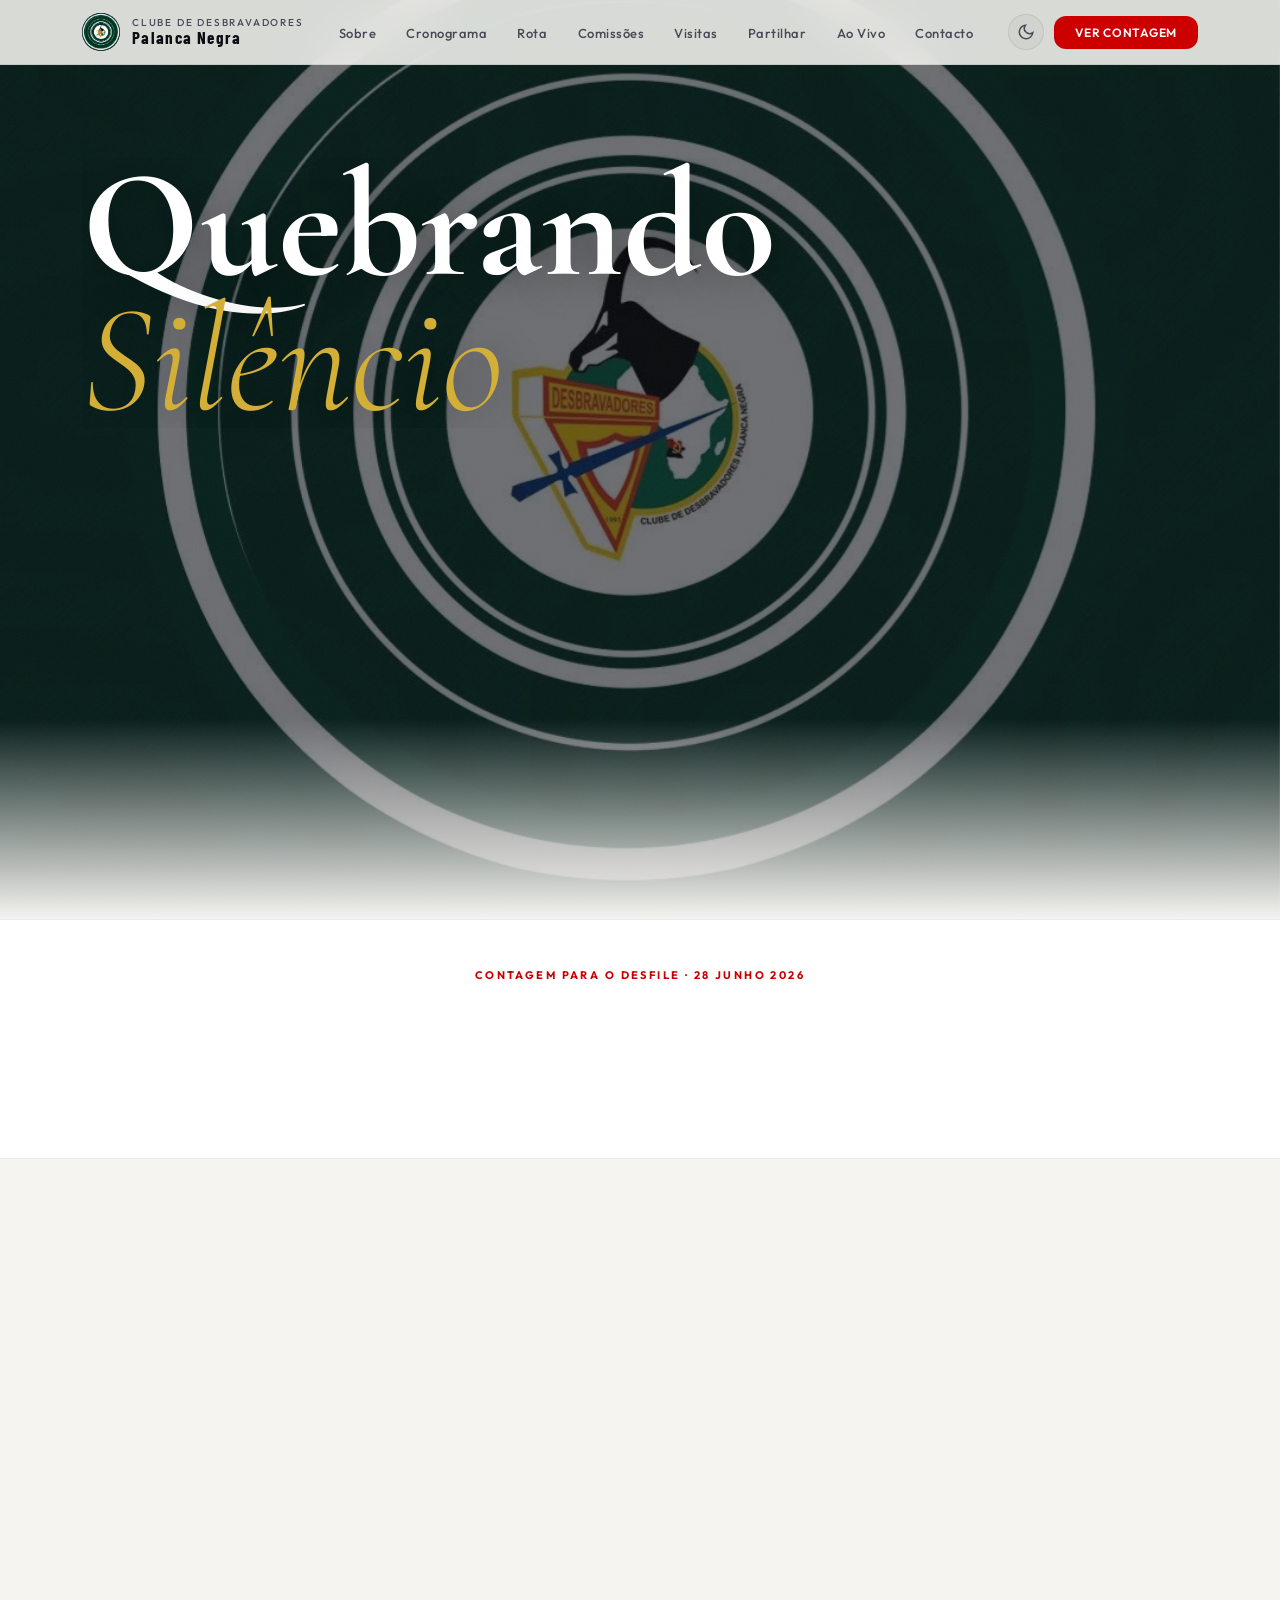
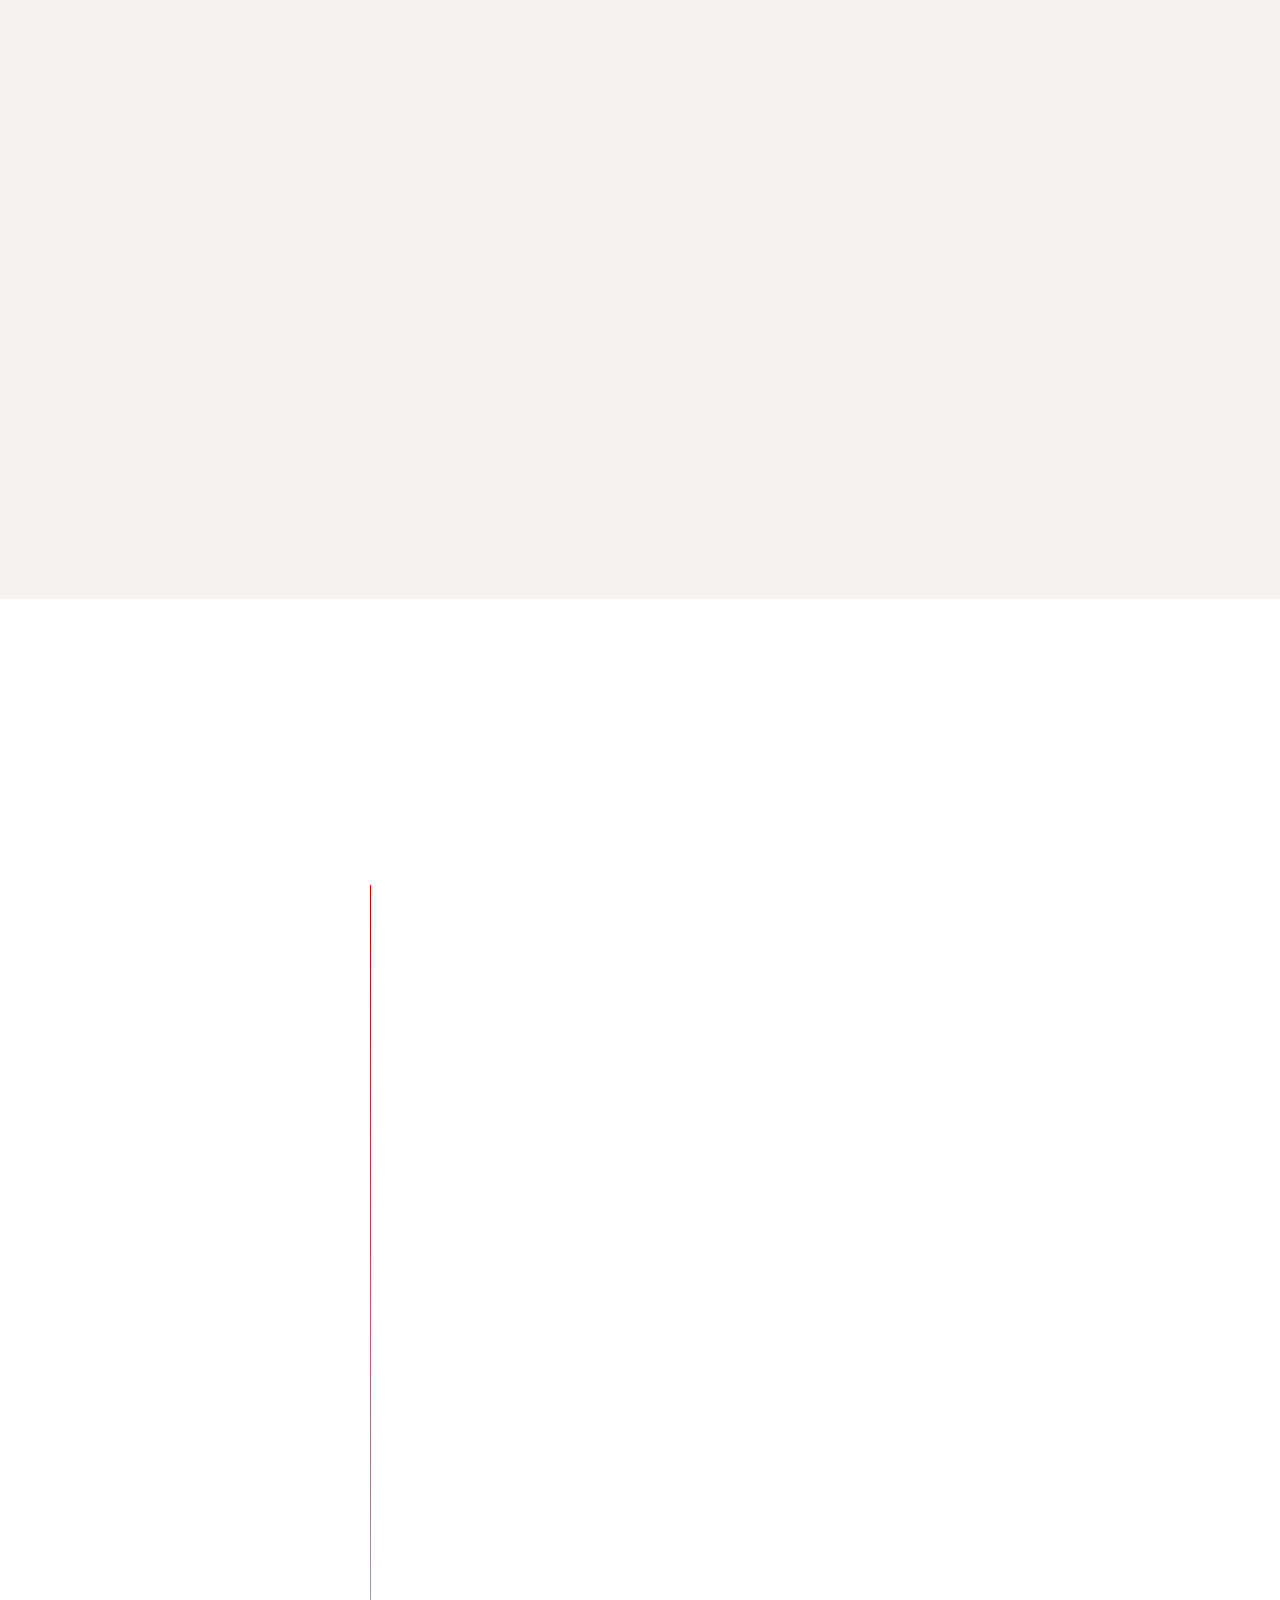
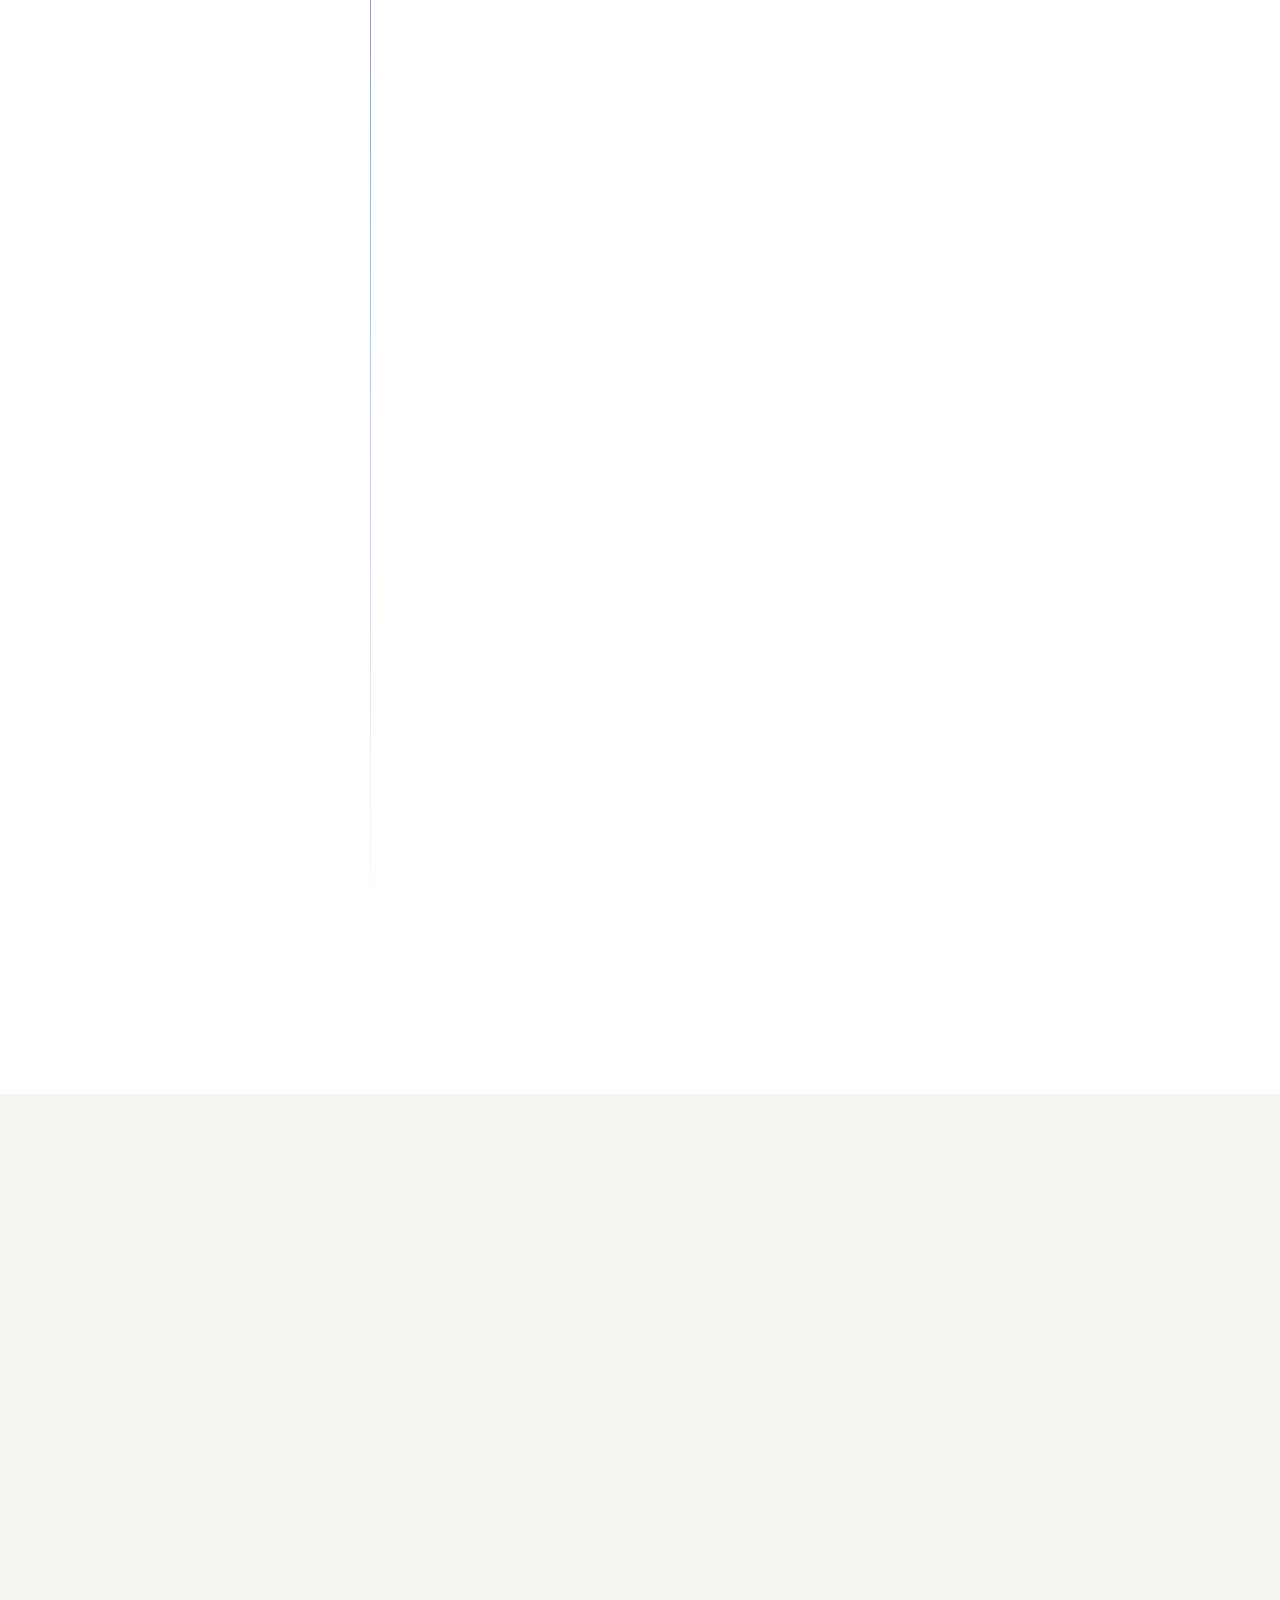
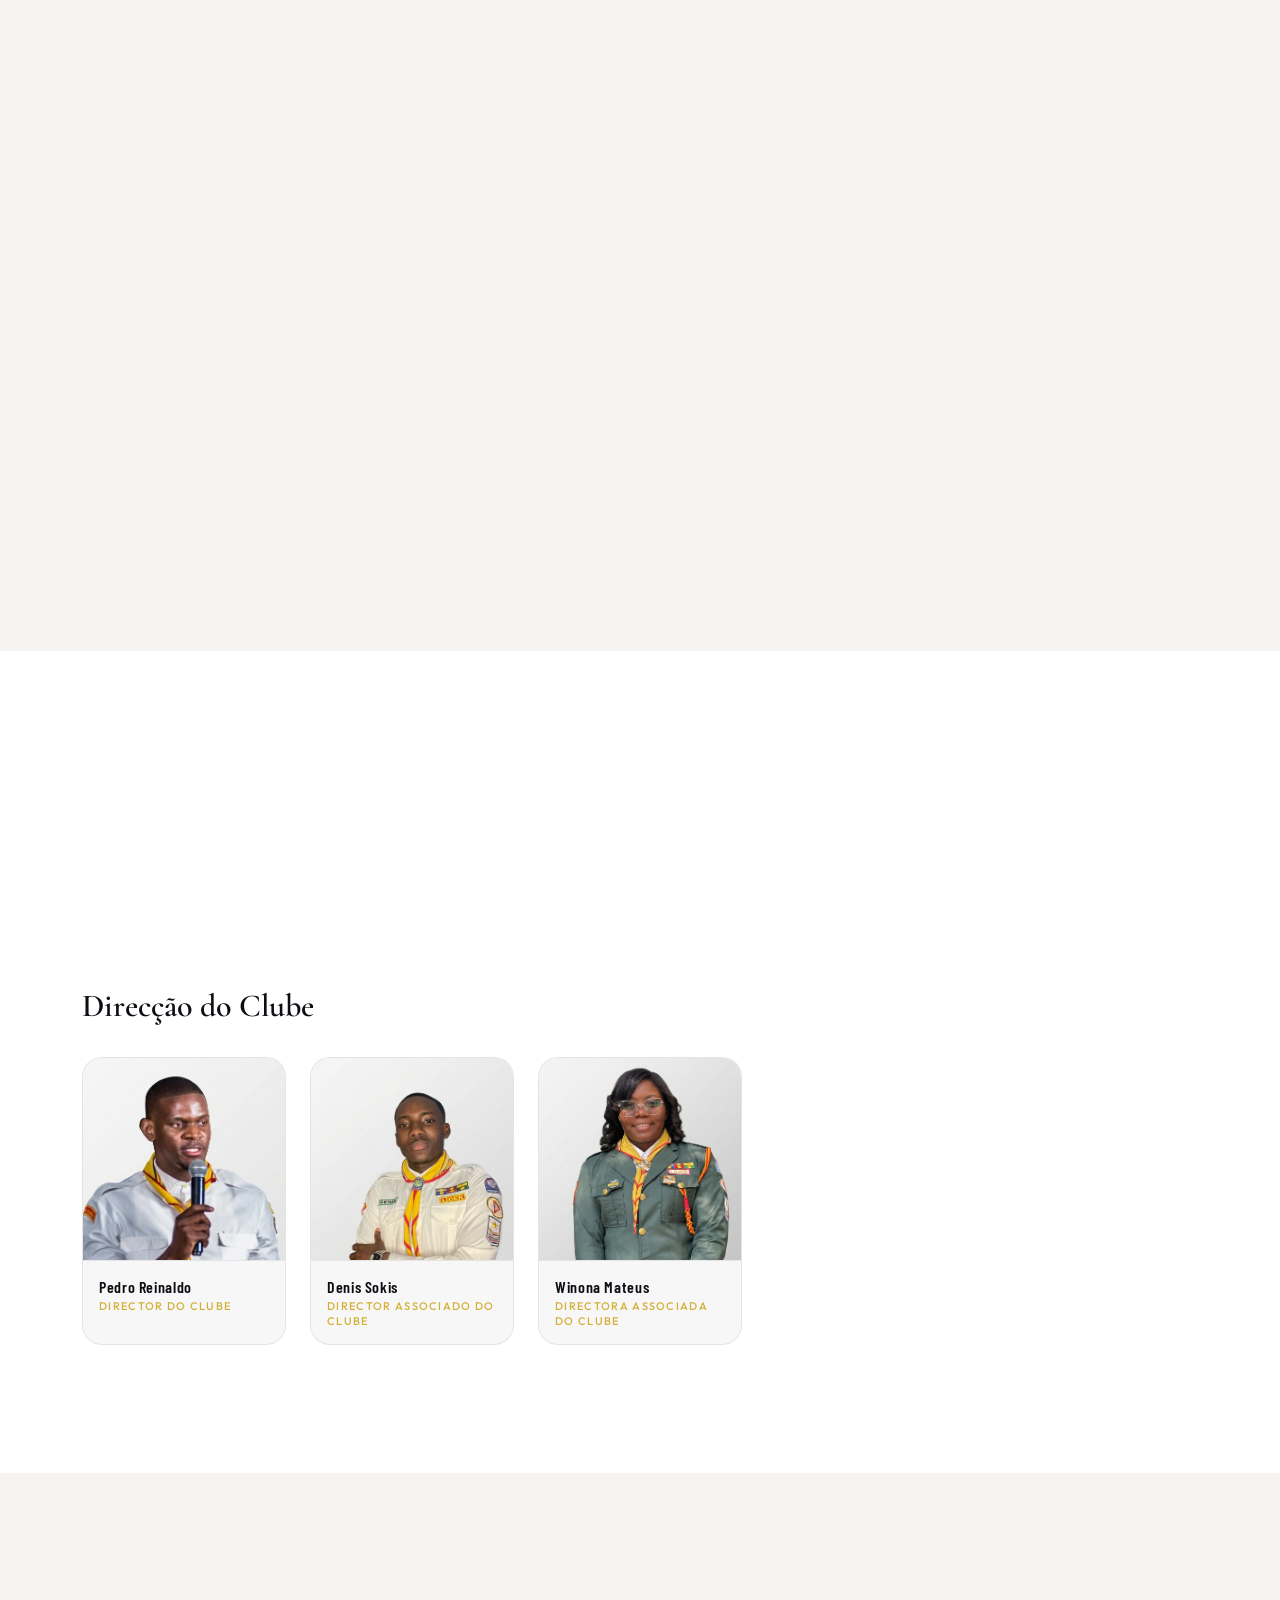
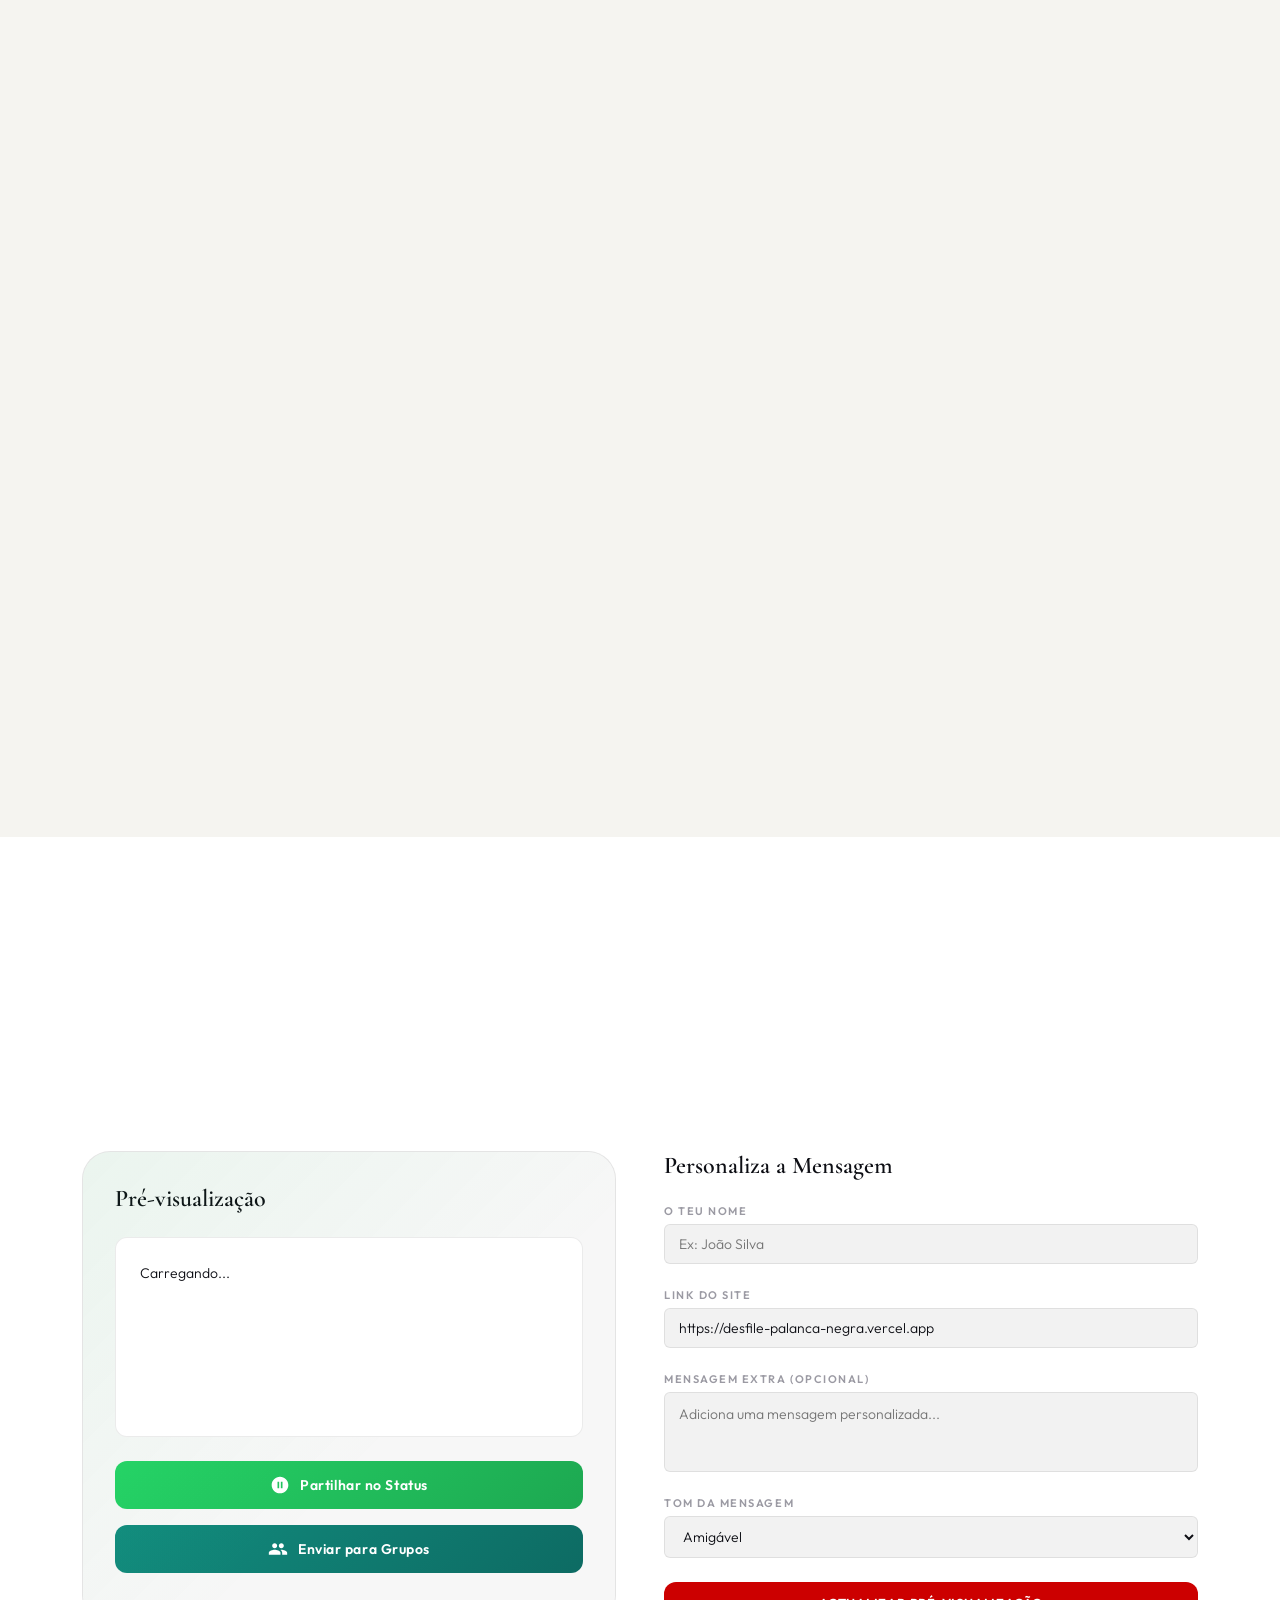
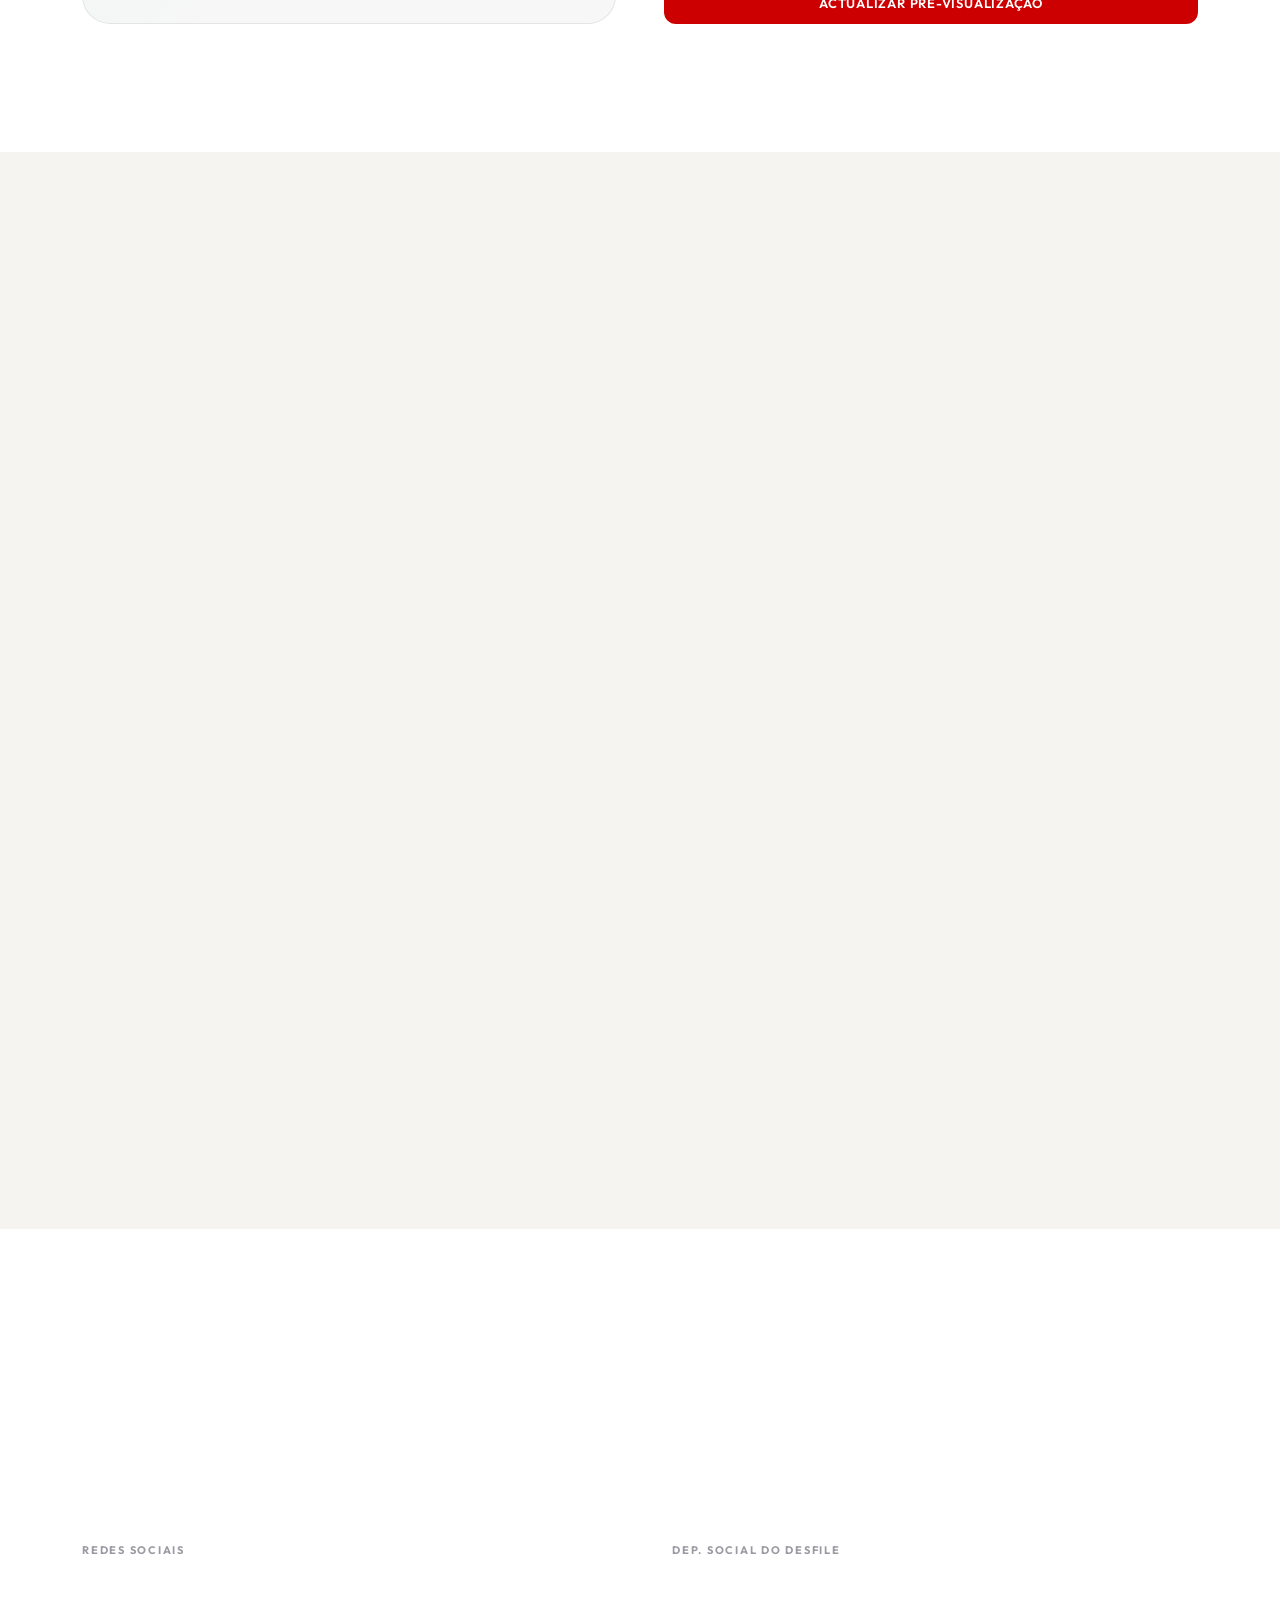
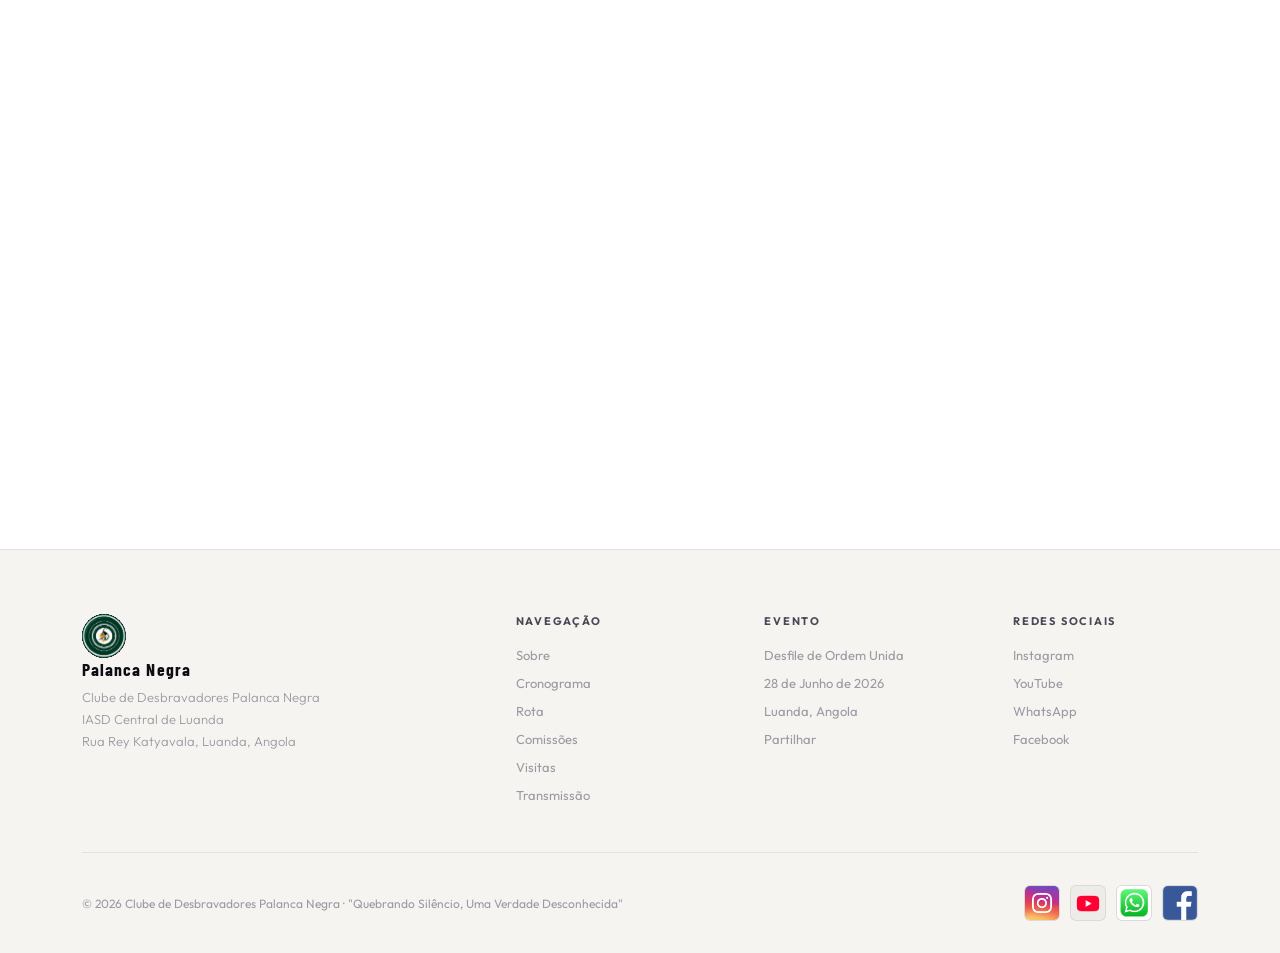
==== index.html @ 87dfb004 "feat: updated concentracao to 07:30 on cronograma" ====
<!doctype html>
<html lang="pt" data-theme="dark">
  <head>
	<meta charset="UTF-8" />
	<meta name="viewport" content="width=device-width,initial-scale=1.0" />
	<meta property="og:title" content="Desfile Palanca Negra 2026 – Quebrando Silêncio">
	<meta property="og:description" content="Participe do maior desfile de ordem unida do Clube de Desbravadores Palanca Negra. 28 de Junho em Luanda.">
	<meta property="og:image" content="https://desfile-palanca-negra.vercel.app/assets/logo_pn2.jpg">
	<meta property="og:image:width" content="1200">
	<meta property="og:image:height" content="630">
	<meta property="og:url" content="https://desfile-palanca-negra.vercel.app/">
	<meta property="og:type" content="website">
	<meta name="twitter:card" content="summary_large_image">
	<title>Desfile Palanca Negra 2026 · Quebrando Silêncio</title>

	<!-- Fonts -->
	<link rel="preconnect" href="https://fonts.googleapis.com" />
	<link rel="preconnect" href="https://fonts.gstatic.com" crossorigin />
	<link
	  href="https://fonts.googleapis.com/css2?family=Cormorant+Garamond:ital,wght@0,300;0,600;0,700;1,300;1,600&family=Outfit:wght@300;400;500;600;700&family=Barlow+Condensed:ital,wght@0,400;0,600;0,700;1,600&display=swap"
	  rel="stylesheet"
	/>
	<link rel="icon" type="image/png" sizes="32x32" href="assets/logo_pn2.jpg">
	<link rel="icon" type="image/png" sizes="16x16" href="assets/logo_pn2.jpg">
	<link rel="apple-touch-icon" sizes="180x180" href="assets/logo_pn2.jpg">

	<!-- Leaflet -->
	<link
	  rel="stylesheet"
	  href="https://unpkg.com/leaflet@1.9.4/dist/leaflet.css"
	/>

	<!-- GSAP -->
	<script src="https://cdnjs.cloudflare.com/ajax/libs/gsap/3.12.5/gsap.min.js"></script>
	<script src="https://cdnjs.cloudflare.com/ajax/libs/gsap/3.12.5/ScrollTrigger.min.js"></script>
	<script src="https://cdnjs.cloudflare.com/ajax/libs/gsap/3.12.5/SplitText.min.js"></script>

	<link rel="stylesheet" href="style.css" />
  </head>
  <body>
	<!-- ════════════════════════════════ HEADER ════ -->
	<header id="header">
	  <div class="nav-inner">
		<a href="#hero" class="nav-brand">
		  <div class="nav-logo-img">
			<!-- LOGO: substitui pelo caminho real da imagem -->
			<img
			  src="assets/logo_pn2.jpg"
			  alt="Palanca Negra"
			  onerror="
				this.style.display = 'none';
				this.nextElementSibling.style.display = 'flex';
			  "
			/>
		  </div>
		  <div class="nav-brand-text">
			<span class="club">Clube de Desbravadores</span>
			<span class="name">Palanca Negra</span>
		  </div>
		</a>

		<ul class="nav-links">
		  <li><a href="#sobre">Sobre</a></li>
		  <li><a href="#cronograma">Cronograma</a></li>
		  <li><a href="#rota">Rota</a></li>
		  <li><a href="#comissoes">Comissões</a></li>
		  <li><a href="#visitas">Visitas</a></li>
		  <li><a href="#partilha">Partilhar</a></li>
		  <li><a href="#transmissao">Ao Vivo</a></li>
		  <li><a href="#contacto">Contacto</a></li>
		</ul>

		<div class="nav-actions">
		  <button
			class="theme-toggle"
			id="themeToggle"
			title="Mudar tema"
			aria-label="Mudar tema"
		  >
			<svg
			  id="icon-sun"
			  width="18"
			  height="18"
			  viewBox="0 0 24 24"
			  fill="none"
			  stroke="currentColor"
			  stroke-width="2"
			  style="display: none"
			>
			  <circle cx="12" cy="12" r="5" />
			  <line x1="12" y1="1" x2="12" y2="3" />
			  <line x1="12" y1="21" x2="12" y2="23" />
			  <line x1="4.22" y1="4.22" x2="5.64" y2="5.64" />
			  <line x1="18.36" y1="18.36" x2="19.78" y2="19.78" />
			  <line x1="1" y1="12" x2="3" y2="12" />
			  <line x1="21" y1="12" x2="23" y2="12" />
			  <line x1="4.22" y1="19.78" x2="5.64" y2="18.36" />
			  <line x1="18.36" y1="5.64" x2="19.78" y2="4.22" />
			</svg>
			<svg
			  id="icon-moon"
			  width="18"
			  height="18"
			  viewBox="0 0 24 24"
			  fill="none"
			  stroke="currentColor"
			  stroke-width="2"
			>
			  <path d="M21 12.79A9 9 0 1 1 11.21 3 7 7 0 0 0 21 12.79z" />
			</svg>
		  </button>
		  <a
			href="#contagem"
			class="btn btn-primary"
			style="padding: 8px 20px; font-size: 12px"
			>Ver Contagem</a
		  >
		  <button class="hamburger" id="hamburger" aria-label="Menu">
			<span></span><span></span><span></span>
		  </button>
		</div>
	  </div>
	</header>

	<!-- Mobile nav -->
	<nav class="mobile-nav" id="mobileNav">
	  <a href="#sobre" onclick="closeMobileNav()">Sobre</a>
	  <a href="#cronograma" onclick="closeMobileNav()">Cronograma</a>
	  <a href="#rota" onclick="closeMobileNav()">Rota</a>
	  <a href="#comissoes" onclick="closeMobileNav()">Comissões</a>
	  <a href="#visitas" onclick="closeMobileNav()">Visitas</a>
	  <a href="#partilha" onclick="closeMobileNav()">Partilhar</a>
	  <a href="#transmissao" onclick="closeMobileNav()">Ao Vivo</a>
	  <a href="#contacto" onclick="closeMobileNav()">Contacto</a>
	</nav>

	<!-- ════════════════════════════════ HERO ════ -->
	<section id="hero">
	  <!-- Background image com parallax (GSAP) -->
	  <div class="hero-bg-img" id="heroBgImg">
		<!-- LOGO/BG: usa assets/logo_pn.jpg como fundo do hero -->
	  </div>
	  <div class="hero-overlay"></div>
	  <div class="hero-grain"></div>
	  <div class="hero-fade"></div>

	  <div class="hero-content">
		<div class="container">
		  <div class="hero-eyebrow" id="heroEyebrow">
			Clube de Desbravadores Palanca Negra · Desfile de Ordem Unida 2026
		  </div>

		  <h1 class="hero-h1" id="heroH1">
			Quebrando<br />
			<em>Silêncio</em>
		  </h1>

		  <p class="hero-subtitle" id="heroSubtitle">
			Uma Verdade Desconhecida
			<!-- SUBTEMA: adiciona em baixo quando for definido
		<span style="display:block;font-size:0.75em;opacity:0.6;margin-top:4px">[Subtema aqui]</span>
		-->
		  </p>

		  <div class="hero-meta" id="heroMeta">
			<div class="hero-meta-pill">
			  <span class="dot"></span>28 de Junho de 2026
			</div>
			<div class="hero-meta-pill">
			  <span class="dot"></span>Luanda, Angola
			</div>
			<div class="hero-meta-pill">
			  <span class="dot"></span>IASD Central de Luanda
			</div>
		  </div>

		  <div class="hero-actions" id="heroActions">
			<a href="#cronograma" class="btn btn-primary">Ver Cronograma</a>
			<a href="#rota" class="btn btn-ghost">Ver Rota</a>
			<a href="#transmissao" class="btn btn-gold">📺 Transmissão</a>
		  </div>

		  <div class="hero-countdown" id="heroCountdown">
			<div class="hcd-item">
			  <span class="hcd-num" id="hcd-d">--</span
			  ><span class="hcd-lbl">Dias</span>
			</div>
			<div class="hcd-sep">:</div>
			<div class="hcd-item">
			  <span class="hcd-num" id="hcd-h">--</span
			  ><span class="hcd-lbl">Horas</span>
			</div>
			<div class="hcd-sep">:</div>
			<div class="hcd-item">
			  <span class="hcd-num" id="hcd-m">--</span
			  ><span class="hcd-lbl">Min</span>
			</div>
			<div class="hcd-sep">:</div>
			<div class="hcd-item">
			  <span class="hcd-num" id="hcd-s">--</span
			  ><span class="hcd-lbl">Seg</span>
			</div>
		  </div>
		</div>
	  </div>

	  <div class="scroll-hint" id="scrollHint">
		<svg
		  width="18"
		  height="18"
		  viewBox="0 0 24 24"
		  fill="none"
		  stroke="currentColor"
		  stroke-width="1.5"
		>
		  <path d="M12 5v14M5 12l7 7 7-7" />
		</svg>
		Scroll
	  </div>
	</section>

	<!-- ════════════════════════════════ COUNTDOWN ════ -->
	<div id="contagem" class="section-sm">
	  <div class="container">
		<p
		  style="
			text-align: center;
			font-size: 11px;
			font-weight: 700;
			letter-spacing: 0.22em;
			text-transform: uppercase;
			color: var(--red);
			margin-bottom: var(--s4);
		  "
		>
		  Contagem para o Desfile · 28 Junho 2026
		</p>
		<div class="cd-strip">
		  <!-- Dias -->
		  <div class="cd-block gs-fade">
			<div class="cd-ring">
			  <svg width="96" height="96">
				<circle
				  class="track"
				  cx="48"
				  cy="48"
				  r="42"
				  stroke-dasharray="264"
				/>
				<circle
				  class="progress"
				  id="prog-d"
				  cx="48"
				  cy="48"
				  r="42"
				  stroke-dasharray="264"
				  stroke-dashoffset="264"
				/>
			  </svg>
			  <div class="cd-inner">
				<span class="cd-num" id="cd-d">--</span
				><span class="cd-unit">dias</span>
			  </div>
			</div>
		  </div>
		  <div class="cd-sep-v gs-fade"></div>

		  <!-- Horas -->
		  <div class="cd-block gs-fade">
			<div class="cd-ring">
			  <svg width="96" height="96">
				<circle
				  class="track"
				  cx="48"
				  cy="48"
				  r="42"
				  stroke-dasharray="264"
				/>
				<circle
				  class="progress"
				  id="prog-h"
				  cx="48"
				  cy="48"
				  r="42"
				  stroke-dasharray="264"
				  stroke-dashoffset="264"
				/>
			  </svg>
			  <div class="cd-inner">
				<span class="cd-num" id="cd-h">--</span
				><span class="cd-unit">horas</span>
			  </div>
			</div>
		  </div>
		  <div class="cd-sep-v gs-fade"></div>

		  <!-- Minutos -->
		  <div class="cd-block gs-fade">
			<div class="cd-ring">
			  <svg width="96" height="96">
				<circle
				  class="track"
				  cx="48"
				  cy="48"
				  r="42"
				  stroke-dasharray="264"
				/>
				<circle
				  class="progress"
				  id="prog-m"
				  cx="48"
				  cy="48"
				  r="42"
				  stroke-dasharray="264"
				  stroke-dashoffset="264"
				/>
			  </svg>
			  <div class="cd-inner">
				<span class="cd-num" id="cd-m">--</span
				><span class="cd-unit">min</span>
			  </div>
			</div>
		  </div>
		  <div class="cd-sep-v gs-fade"></div>

		  <!-- Segundos -->
		  <div class="cd-block gs-fade">
			<div class="cd-ring">
			  <svg width="96" height="96">
				<circle
				  class="track"
				  cx="48"
				  cy="48"
				  r="42"
				  stroke-dasharray="264"
				/>
				<circle
				  class="progress"
				  id="prog-s"
				  cx="48"
				  cy="48"
				  r="42"
				  stroke-dasharray="264"
				  stroke-dashoffset="264"
				/>
			  </svg>
			  <div class="cd-inner">
				<span class="cd-num" id="cd-s">--</span
				><span class="cd-unit">seg</span>
			  </div>
			</div>
		  </div>
		</div>
	  </div>
	</div>

	<!-- ════════════════════════════════ SOBRE ════ -->
	<section id="sobre" class="section">
	  <div class="container">
		<div class="sobre-layout">
		  <div>
			<p class="section-label gs-fade">Quem Somos</p>
			<h2 class="section-title gs-fade" style="margin-bottom: var(--s3)">
			  Palanca Negra
			</h2>
			<div class="section-desc gs-fade">
			  <!-- EDITAR: texto sobre o clube -->
			  <p>
				O Clube de Desbravadores Palanca Negra é uma organização juvenil
				vinculada à Igreja Adventista do Sétimo Dia, dedicada ao
				desenvolvimento integral dos jovens nos pilares físico, mental,
				social e espiritual.
			  </p>
			  <p style="margin-top: var(--s2)">
				Fundado em
				<strong style="color: var(--text-primary)">1993</strong>, o
				clube é reconhecido pelo seu espírito de disciplina, serviço e
				fé.
			  </p>
			  <!-- FIM EDITAR -->
			</div>
			<div class="info-grid gs-fade" style="margin-top: var(--s4)">
			  <div class="info-tile">
				<div class="i-label">Igreja base</div>
				<div class="i-value">
				  Igreja Adventista do Sétimo Dia - Central de Luanda
				</div>
			  </div>
			  <div class="info-tile">
				<div class="i-label">Membros activos</div>
				<div class="i-value">388</div>
			  </div>
			  <div class="info-tile">
				<div class="i-label">Classe</div>
				<div class="i-value">
				  Classes Regulares (Amigo a Guia) e Avançadas
				</div>
			  </div>
			  <div class="info-tile">
				<div class="i-label">Fundação</div>
				<div class="i-value">8 de Setembro de 1993</div>
			  </div>
			</div>
		  </div>

		  <div class="sobre-card gs-fade">
			<h3>Sobre o Desfile</h3>
			<!-- EDITAR -->
			<p>
			  O Desfile de Ordem Unida é uma das expressões mais emblemáticas do
			  movimento Desbravador — disciplina colectiva, unidade e testemunho
			  público da fé.
			</p>
			<p>
			  Marcha coordenada, uniformes impecáveis e comportamento exemplar
			  pelas ruas de Luanda, proclamando a mensagem do tema anual.
			</p>
			<!-- FIM EDITAR -->
			<div class="highlight-box">
			  "Quebrando Silêncio, Uma Verdade Desconhecida" — o clube marcha
			  para proclamar uma mensagem de coragem e revelação.
			</div>
			<div
			  style="
				margin-top: var(--s3);
				display: flex;
				flex-direction: column;
				gap: 10px;
			  "
			>
			  <div class="info-tile">
				<div class="i-label">Data</div>
				<div class="i-value">28 de Junho de 2026</div>
			  </div>
			  <div class="info-tile">
				<div class="i-label">Hora de partida</div>
				<div class="i-value">09:00</div>
			  </div>
			  <div class="info-tile">
				<div class="i-label">Distância estimada</div>
				<div class="i-value">≈ 3.6 km</div>
			  </div>
			</div>
		  </div>
		</div>
	  </div>
	</section>

	<!-- ════════════════════════════════ CRONOGRAMA ════ -->
	<section id="cronograma" class="section">
	  <div class="container">
		<div style="text-align: center; margin-bottom: var(--s6)">
		  <p class="section-label gs-fade" style="justify-content: center">
			Programação
		  </p>
		  <h2 class="section-title gs-fade">Cronograma · 28 Jun 2026</h2>
		</div>

		<div class="timeline-wrap">
		  <div class="timeline-rail"></div>

		  <!--
		═══════════════════════════════════════════
		COMO ADICIONAR EVENTOS AO CRONOGRAMA:
		Copia o bloco .tl-item abaixo e preenche:
		- .tl-time: hora e AM/PM
		- .tl-tag: categoria (Concentração / Desfile / Encerramento...)
		  Para evento principal, adiciona class="tag-gold"
		- h4: título do evento
		- p: descrição
		Para ponto de destaque (dot dourado), usa class="tl-dot gold-dot"
		═══════════════════════════════════════════
	  -->

		  <div class="tl-item gs-fade">
			<div class="tl-time">07:30<small>AM</small></div>
			<div class="tl-dot"></div>
			<div class="tl-body">
			  <span class="tl-tag">Concentração</span>
			  <h4>Concentração Geral</h4>
			  <p>
				Concentração de todos os membros na IASD Central de Luanda.
				Verificação de uniformes e equipamentos.
			  </p>
			</div>
		  </div>

		  <div class="tl-item gs-fade">
			<div class="tl-time">08:30<small>AM</small></div>
			<div class="tl-dot"></div>
			<div class="tl-body">
			  <span class="tl-tag">Formação</span>
			  <h4>Instrução de Formação</h4>
			  <p>
				Últimas instruções, formação dos pelotões e ensaio das marchas.
			  </p>
			</div>
		  </div>

		  <div class="tl-item gs-fade">
			<div class="tl-time">09:00<small>AM</small></div>
			<div class="tl-dot gold-dot"></div>
			<div class="tl-body">
			  <span class="tl-tag tag-gold">Início do Desfile</span>
			  <h4>Partida Oficial</h4>
			  <p>
				Início do Desfile de Ordem Unida — saída da IASD Central de
				Luanda pela Rua Rey Katyavala.
			  </p>
			</div>
		  </div>

		  <div class="tl-item gs-fade">
			<div class="tl-time">TBC<small></small></div>
			<div class="tl-dot"></div>
			<div class="tl-body">
			  <span class="tl-tag">Rota</span>
			  <h4>Passagem pela Avenida de Portugal</h4>
			  <p>Horário a confirmar. Acompanha as actualizações nas redes sociais.</p>
			</div>
		  </div>
		  
		  <div class="tl-item gs-fade">
			<div class="tl-time">TBC<small></small></div>
			<div class="tl-dot"></div>
			<div class="tl-body">
			  <span class="tl-tag">Rota</span>
			  <h4>Passagem pela Rua Amílcar Cabral</h4>
			  <p>Horário a confirmar.</p>
			</div>
		  </div>

		  <div class="tl-item gs-fade">
			<div class="tl-time">TBC<small></small></div>
			<div class="tl-dot"></div>
			<div class="tl-body">
			  <span class="tl-tag">Rota</span>
			  <h4>Passagem pela Rua da Missão</h4>
			  <p>Horário a confirmar.</p>
			</div>
		  </div>

		  <div class="tl-item gs-fade">
			<div class="tl-time">TBC<small></small></div>
			<div class="tl-dot"></div>
			<div class="tl-body">
			  <span class="tl-tag">Rota</span>
			  <h4>Passagem pela Avenida Comandante Valódia</h4>
			  <p>Horário a confirmar.</p>
			</div>
		  </div>

		  <div class="tl-item gs-fade">
			<div class="tl-time">TBC<small></small></div>
			<div class="tl-dot"></div>
			<div class="tl-body">
			  <span class="tl-tag">Rota</span>
			  <h4>Passagem pela Alameda Ho Chi Minh</h4>
			  <p>Horário a confirmar.</p>
			</div>
		  </div>
		  
		  <div class="tl-item gs-fade">
			<div class="tl-time">TBC<small></small></div>
			<div class="tl-dot gold-dot"></div>
			<div class="tl-body">
			  <span class="tl-tag tag-gold">Chegada</span>
			  <h4>Chegada à IASD Central de Luanda</h4>
			  <p>Regresso à Rua Rey Katyavala — conclusão do percurso.</p>
			</div>
		  </div>
		  
		  <div class="tl-item gs-fade">
			<div class="tl-time">TBC<small></small></div>
			<div class="tl-dot"></div>
			<div class="tl-body">
			  <span class="tl-tag">Encerramento</span>
			  <h4>Cerimónia de Encerramento</h4>
			  <p>Horário e detalhes a confirmar em breve.</p>
			</div>
		  </div>

		  <!-- ADICIONA MAIS EVENTOS AQUI -->
		</div>
	  </div>
	</section>

	<!-- ════════════════════════════════ ROTA ════ -->
	<section id="rota" class="section">
	  <div class="container">
		<div style="margin-bottom: var(--s4)">
		  <p class="section-label gs-fade">Percurso</p>
		  <h2 class="section-title gs-fade" style="margin-bottom: var(--s2)">
			Rota do Desfile
		  </h2>
		  <p class="section-desc gs-fade">
			Percurso pelas ruas de Luanda · 28 de Junho de 2026
		  </p>
		</div>

		<div class="rota-layout">
		  <div id="map" class="gs-fade"></div>

		  <div class="rota-sidebar gs-fade">
			<div class="route-step">
			  <div class="step-num">1</div>
			  <div>
				<div class="step-name">IASD Central de Luanda</div>
				<div class="step-note">
				  Rua Rey Katyavala · Partida / Chegada
				</div>
			  </div>
			</div>
			<div class="route-step">
			  <div class="step-num">2</div>
			  <div>
				<div class="step-name">
				  Rua Rey Katyavala → Avenida de Portugal
				</div>
			  </div>
			</div>
			<div class="route-step">
			  <div class="step-num">3</div>
			  <div>
				<div class="step-name">
				  Avenida de Portugal → Rua Amílcar Cabral
				</div>
			  </div>
			</div>
			<div class="route-step">
			  <div class="step-num">4</div>
			  <div>
				<div class="step-name">Rua Amílcar Cabral → Rua da Missão</div>
			  </div>
			</div>
			<div class="route-step">
			  <div class="step-num">5</div>
			  <div>
				<div class="step-name">
				  Rua da Missão → Avenida Comandante Valódia
				</div>
			  </div>
			</div>
			<div class="route-step">
			  <div class="step-num">6</div>
			  <div>
				<div class="step-name">
				  Avenida Comandante Valódia → Alameda Ho Chi Minh
				</div>
			  </div>
			</div>
			<div class="route-step">
			  <div class="step-num">7</div>
			  <div>
				<div class="step-name">
				  Alameda Ho Chi Minh → Rua Rey Katyavala
				</div>
			  </div>
			</div>
			<div class="route-step">
			  <div class="step-num">8</div>
			  <div>
				<div class="step-name">Chegada à IASD Central de Luanda</div>
				<div class="step-note">Fim do percurso</div>
			  </div>
			</div>
		  </div>
		</div>

		<div class="rota-stats gs-fade">
		  <div class="rota-stat">
			<span class="rs-val">≈3.6</span>
			<div class="rs-lbl">Km totais</div>
		  </div>
		  <div class="rota-stat">
			<span class="rs-val">7</span>
			<div class="rs-lbl">Pontos de rota</div>
		  </div>
		  <div class="rota-stat">
			<span class="rs-val">≈45</span>
			<div class="rs-lbl">Min estimados</div>
		  </div>
		</div>
	  </div>
	</section>

	<!-- ════════════════════════════════ COMISSÕES ════ -->
	<section id="comissoes" class="section">
	  <div class="container">
		<div style="margin-bottom: var(--s4)">
		  <p class="section-label gs-fade">Equipa</p>
		  <h2 class="section-title gs-fade" style="margin-bottom: var(--s2)">
			Comissões & Departamentos
		  </h2>
		</div>

		<!--
	  ═══════════════════════════════════════════
	  COMO ADICIONAR UM DEPARTAMENTO:
	  1. Adiciona um botão .dept-btn com onclick="switchDept(this,'ID')"
	  2. Adiciona um .dept-panel com o id="dept-ID"
	  ═══════════════════════════════════════════
	-->
		<div class="dept-nav gs-fade">
		  <button class="dept-btn active" onclick="switchDept(this, 'direcao')">
			Direcção
		  </button>
		  <button class="dept-btn" onclick="switchDept(this, 'ordem-unida')">
			Ordem Unida
		  </button>
		  <button class="dept-btn" onclick="switchDept(this, 'social')">
			Social
		  </button>
		  <button class="dept-btn" onclick="switchDept(this, 'musica')">
			Música
		  </button>
		  <button class="dept-btn" onclick="switchDept(this, 'instrutores')">
			Instrutores
		  </button>
		  <!-- ADICIONA MAIS DEPARTAMENTOS AQUI -->
		</div>

		<!-- ══ DIRECÇÃO ══ -->
		<div class="dept-panel active" id="dept-direcao">
		  <div class="dept-header">
			<h3>Direcção do Clube</h3>
		  </div>
		  <div class="members-grid">
			<!--
		  ═══════════════════════════════════════════
		  COMO ADICIONAR UM MEMBRO:
		  Copia este bloco .member-card e:
		  - Troca src="assets/img_temporary.jpg" pela foto real
		  - Preenche [Nome Completo] e [Cargo]
		  ═══════════════════════════════════════════
		-->
			<div class="member-card">
			  <div class="member-photo">
				<img
				  src="assets/pedro_reinaldo.png"
				  alt="Pedro Reinaldo"
				  onerror="
					this.parentElement.classList.add('member-photo-ph-mode')
				  "
				/>
			  </div>
			  <div class="member-info">
				<div class="m-name">Pedro Reinaldo</div>
				<div class="m-role">Director do Clube</div>
			  </div>
			</div>

			<div class="member-card">
			  <div class="member-photo">
				<img src="assets/denis_sokis.png" alt="Denis Sokis" />
			  </div>
			  <div class="member-info">
				<div class="m-name">Denis Sokis</div>
				<div class="m-role">Director Associado do Clube</div>
			  </div>
			</div>

			<div class="member-card">
			  <div class="member-photo">
				<img src="assets/winona_mateus.png" alt="Winona Mateus" />
			  </div>
			  <div class="member-info">
				<div class="m-name">Winona Mateus</div>
				<div class="m-role">Directora Associada do Clube</div>
			  </div>
			</div>

			<!--div class="member-card">
		  <div class="member-photo">
			<img src="assets/img_temporary.jpg" alt="Membro"/>
		  </div>
		  <div class="member-info">
			<div class="m-name">[Nome Completo]</div>
			<div class="m-role">Tesoureiro(a)</div>
		  </div>
		</div-->
			<!-- ADICIONA MAIS MEMBROS AQUI -->
		  </div>
		</div>

		<!-- ══ ORDEM UNIDA ══ -->
		<div class="dept-panel" id="dept-ordem-unida">
		  <div class="dept-header"><h3>Ordem Unida</h3></div>
		  <div class="members-grid">
			<div class="member-card">
			  <div class="member-photo">
				<img src="assets/pedro_fula.jpg" alt="Pedro Fula" />
			  </div>
			  <div class="member-info">
				<div class="m-name">Pedro Fula</div>
				<div class="m-role">Responsável pela Ordem Unida</div>
			  </div>
			</div>
			<div class="member-card">
			  <div class="member-photo">
				<img src="assets/maura_rodrigues.png" alt="Maura Rodrigues" />
			  </div>
			  <div class="member-info">
				<div class="m-name">Maura Rodrigues</div>
				<div class="m-role">Responsável pela Ordem Unida</div>
			  </div>
			</div>
			<div class="member-card">
			  <div class="member-photo">
				<img src="assets/ricardo_dos_santos.png" alt="Ricardo dos Santos" />
			  </div>
			  <div class="member-info">
				<div class="m-name">Ricardo dos Santos</div>
				<div class="m-role">Responsável pela Ordem Unida</div>
			  </div>
			</div>
			<div class="member-card">
			  <div class="member-photo">
				<img src="assets/aumercio_dos_santos.png" alt="Aumércio dos Santos" />
			  </div>
			  <div class="member-info">
				<div class="m-name">Aumércio dos Santos</div>
				<div class="m-role">Responsável pela Ordem Unida</div>
			  </div>
			</div>
			<div class="member-card">
			  <div class="member-photo">
				<img src="assets/merciano_coutinho.png" alt="Merciano Coutinho" />
			  </div>
			  <div class="member-info">
				<div class="m-name">Merciano Coutinho</div>
				<div class="m-role">Responsável pela Ordem Unida</div>
			  </div>
			</div>
			<!-- ADICIONA MAIS MEMBROS AQUI -->
		  </div>
		</div>

		<!-- ══ SOCIAL ══ -->
		<div class="dept-panel" id="dept-social">
		  <div class="dept-header"><h3>Departamento Social</h3></div>
		  <div class="members-grid">
			<div class="member-card">
			  <div class="member-photo">
				<img src="assets/diana_longuenda.png" alt="Diana Longuenda" />
			  </div>
			  <div class="member-info">
				<div class="m-name">Diana Longuenda</div>
				<div class="m-role">Responsável Social</div>
			  </div>
			</div>
			<div class="member-card">
			  <div class="member-photo">
				<img src="assets/josane_chicumba.png" alt="Josane Chicumba" />
			  </div>
			  <div class="member-info">
				<div class="m-name">Josane Chicumba</div>
				<div class="m-role">Comunicação Digital</div>
			  </div>
			</div>
			<!-- ADICIONA MAIS MEMBROS AQUI -->
		  </div>
		</div>

		<!-- ══ MÚSICA ══ -->
		<div class="dept-panel" id="dept-musica">
		  <div class="dept-header"><h3>Departamento de Música</h3></div>
		  <div class="members-grid">
			<div class="member-card">
			  <div class="member-photo">
				<img src="assets/lisandra_mazanga.png" alt="Lisandra Mazanga" />
			  </div>
			  <div class="member-info">
				<div class="m-name">Lisandra Mazanga</div>
				<div class="m-role">Maestro / Dir. Musical</div>
			  </div>
			</div>
			<div class="member-card">
			  <div class="member-photo">
				<img src="assets/delcio_samba.png" alt="Delcio Samba" />
			  </div>
			  <div class="member-info">
				<div class="m-name">Délcio Samba</div>
				<div class="m-role">Maestro / Dir. Musical</div>
			  </div>
			</div>
			<div class="member-card">
			  <div class="member-photo">
				<img src="assets/afonso_calado.png" alt="Afonso Calado" />
			  </div>
			  <div class="member-info">
				<div class="m-name">Afonso Calado</div>
				<div class="m-role">Maestro / Dir. Musical</div>
			  </div>
			</div>
			<div class="member-card">
			  <div class="member-photo">
				<img src="assets/bruno_mainsel.png" alt="Bruno Mainsel" />
			  </div>
			  <div class="member-info">
				<div class="m-name">Bruno Mainsel</div>
				<div class="m-role">Maestro / Dir. Musical</div>
			  </div>
			</div>
			<div class="member-card">
			  <div class="member-photo">
				<img src="assets/euclides_victor.png" alt="Euclides Victor" />
			  </div>
			  <div class="member-info">
				<div class="m-name">Euclides Victor</div>
				<div class="m-role">Maestro / Dir. Musical</div>
			  </div>
			</div>
			<div class="member-card">
			  <div class="member-photo">
				<img src="assets/regina_esgueira.png" alt="Regina Esgueira" />
			  </div>
			  <div class="member-info">
				<div class="m-name">Regina Esgueira</div>
				<div class="m-role">Maestro / Dir. Musical</div>
			  </div>
			</div>
			<!-- ADICIONA MAIS MEMBROS AQUI -->
		  </div>
		</div>

		<!-- ══ INSTRUTORES ══ -->
		<div class="dept-panel" id="dept-instrutores">
		  <div class="dept-header"><h3>Instrutores</h3></div>
		  <div class="members-grid">
			<div class="member-card">
			  <div class="member-photo">
				<img
				  src="assets/adriano_cussumala.png"
				  alt="Adriano Cussumala"
				/>
			  </div>
			  <div class="member-info">
				<div class="m-name">Adriano Cussumala</div>
				<div class="m-role">Responsável pelos Instrutores</div>
			  </div>
			</div>
			<div class="member-card">
				<div class="member-photo">
				  <img
					src="assets/julia_ana.png"
					alt="Júlia Ana"
				  />
				</div>
				<div class="member-info">
				  <div class="m-name">Júlia Ana</div>
				  <div class="m-role">Responsável pelos Instrutores</div>
				</div>
			  </div>
			  <div class="member-card">
				<div class="member-photo">
				  <img
					src="assets/lowel_faria.png"
					alt="Lowel Faria"
				  />
				</div>
				<div class="member-info">
				  <div class="m-name">Lowel Faria</div>
				  <div class="m-role">Responsável pelos Instrutores</div>
				</div>
			  </div>
			  <div class="member-card">
				<div class="member-photo">
				  <img
					src="assets/zenaida_manuel.png"
					alt="Zenaida Manuel"
				  />
				</div>
				<div class="member-info">
				  <div class="m-name">Zenaida Manuel</div>
				  <div class="m-role">Responsável pelos Instrutores</div>
				</div>
			  </div>
			  <div class="member-card">
				<div class="member-photo">
				  <img
					src="assets/generosa_miza.png"
					alt="Generosa Miza"
				  />
				</div>
				<div class="member-info">
				  <div class="m-name">Generosa Miza</div>
				  <div class="m-role">Responsável pelos Instrutores</div>
				</div>
			  </div>
			<!-- ADICIONA MAIS MEMBROS AQUI -->
		  </div>
		</div>
	  </div>
	</section>

	<!-- ════════════════════════════════ VISITAS ════ -->
	<section id="visitas" class="section">
	  <div class="container">
		<div style="margin-bottom: var(--s5)">
		  <p class="section-label gs-fade">Convidados</p>
		  <h2 class="section-title gs-fade" style="margin-bottom: var(--s2)">
			Informação para Visitas
		  </h2>
		  <p class="section-desc gs-fade">
			Para membros não adventistas e convidados — leia com atenção
		  </p>
		</div>

		<div class="visitas-layout">
		  <div>
			<ul class="rules-list">
			  <!-- EDITAR: substitui as regras pelas reais -->
			  <li class="rule-item gs-fade">
				<span class="rule-num">01</span>
				<span class="rule-text"
				  >Vista-se de forma <strong>adequada e respeitosa</strong>.
				  Evite roupas curtas ou inapropriadas para um evento
				  religioso.</span
				>
			  </li>
			  <li class="rule-item gs-fade">
				<span class="rule-num">02</span>
				<span class="rule-text"
				  >Mantenha <strong>silêncio e ordem</strong> durante as
				  marchas. Não interrompa as formações.</span
				>
			  </li>
			  <li class="rule-item gs-fade">
				<span class="rule-num">03</span>
				<span class="rule-text"
				  >Permaneça nas
				  <strong>zonas designadas para convidados</strong>. Siga sempre
				  as indicações dos responsáveis.</span
				>
			  </li>
			  <li class="rule-item gs-fade">
				<span class="rule-num">04</span>
				<span class="rule-text"
				  >Evite o consumo de
				  <strong>bebidas alcoólicas ou tabaco</strong> durante o
				  evento.</span
				>
			  </li>
			  <li class="rule-item gs-fade">
				<span class="rule-num">05</span>
				<span class="rule-text"
				  >Em caso de dúvida,
				  <strong>dirija-se imediatamente</strong> aos responsáveis
				  identificados ao lado.</span
				>
			  </li>
			  <!-- ADICIONA MAIS REGRAS AQUI -->
			</ul>
		  </div>

		  <div class="contacts-card gs-fade">
			<h3>A Quem se Dirigir</h3>
			<p
			  style="
				font-size: 13px;
				color: var(--text-muted);
				margin-bottom: var(--s3);
				line-height: 1.6;
			  "
			>
			  Para qualquer questão, dúvida ou emergência durante o evento:
			</p>

			<!--
		  ═══════════════════════════════════════════
		  COMO ADICIONAR RESPONSÁVEIS:
		  Copia este .contact-card e:
		  - Troca src="assets/img_temporary.jpg" pela foto real
		  - Preenche [Nome], [Cargo] e número de telefone
		  ═══════════════════════════════════════════
		-->
			<div class="contact-card">
			  <div class="contact-avatar">
				<img
				  src="assets/diana_longuenda.png"
				  alt="Responsável"
				  onerror="this.style.display = 'none'"
				/>
			  </div>
			  <div class="contact-info">
				<div class="c-role">Chefe do Conselho do Clube</div>
				<div class="c-name">Diana Longuenda</div>
				<a class="c-phone" href="tel:+244931285580"
				  >📱 +244 931 285 580</a
				>
			  </div>
			</div>

			<div class="contact-card">
			  <div class="contact-avatar">
				<img
				  src="assets/zenaida_manuel.png"
				  alt="Responsável"
				  onerror="this.style.display = 'none'"
				/>
			  </div>
			  <div class="contact-info">
				<div class="c-role">Chefe dos Instrutores</div>
				<div class="c-name">Zenaida Manuel</div>
				<a class="c-phone" href="tel:+244928447740"
				  >📱 +244 928 447 740</a
				>
			  </div>
			</div>
			<!-- ADICIONA MAIS RESPONSÁVEIS AQUI -->
		  </div>
		</div>
	  </div>
	</section>

	<!-- ════════════════════════════════ WHATSAPP SHARE ════ -->
	<section id="partilha" class="section">
	  <div class="container">
		<div style="margin-bottom: var(--s5)">
		  <p class="section-label gs-fade" style="color: #25d366">Partilha</p>
		  <h2 class="section-title gs-fade" style="margin-bottom: var(--s2)">
			Partilha no WhatsApp
		  </h2>
		  <p class="section-desc gs-fade">
			Convida os teus contactos para o desfile — personaliza a mensagem
		  </p>
		</div>

		<div class="share-layout">
		  <!-- Preview da mensagem -->
		  <div class="share-preview">
			<h3>Pré-visualização</h3>
			<div class="msg-bubble" id="msgPreview">Carregando...</div>
			<div class="share-btns">
			  <a
				id="waStatusLink"
				href="#"
				target="_blank"
				class="wa-btn wa-status"
			  >
				<svg
				  width="20"
				  height="20"
				  viewBox="0 0 24 24"
				  fill="currentColor"
				>
				  <path
					d="M12 2C6.48 2 2 6.48 2 12s4.48 10 10 10 10-4.48 10-10S17.52 2 12 2zm-1 14H9V8h2v8zm4 0h-2V8h2v8z"
				  />
				</svg>
				Partilhar no Status
			  </a>
			  <a
				id="waGroupLink"
				href="#"
				target="_blank"
				class="wa-btn wa-group"
			  >
				<svg
				  width="20"
				  height="20"
				  viewBox="0 0 24 24"
				  fill="currentColor"
				>
				  <path
					d="M16 11c1.66 0 2.99-1.34 2.99-3S17.66 5 16 5c-1.66 0-3 1.34-3 3s1.34 3 3 3zm-8 0c1.66 0 2.99-1.34 2.99-3S9.66 5 8 5C6.34 5 5 6.34 5 8s1.34 3 3 3zm0 2c-2.33 0-7 1.17-7 3.5V19h14v-2.5c0-2.33-4.67-3.5-7-3.5zm8 0c-.29 0-.62.02-.97.05 1.16.84 1.97 1.97 1.97 3.45V19h6v-2.5c0-2.33-4.67-3.5-7-3.5z"
				  />
				</svg>
				Enviar para Grupos
			  </a>
			</div>
		  </div>

		  <!-- Personalização -->
		  <div class="share-customize">
			<h3>Personaliza a Mensagem</h3>

			<div class="form-group">
			  <label>O teu nome</label>
			  <input
				type="text"
				id="shareNome"
				placeholder="Ex: João Silva"
				value=""
			  />
			</div>

			<div class="form-group">
			  <label>Link do site</label>
			  <input
				type="text"
				id="shareLink"
				placeholder="https://desfile-palanca-negra.vercel.app"
				value="https://desfile-palanca-negra.vercel.app"
				readonly
			  />
			</div>

			<div class="form-group">
			  <label>Mensagem extra (opcional)</label>
			  <textarea
				id="shareExtra"
				placeholder="Adiciona uma mensagem personalizada..."
			  ></textarea>
			</div>

			<div class="form-group">
			  <label>Tom da mensagem</label>
			  <select id="shareTom">
				<option value="formal">Formal</option>
				<option value="amigavel" selected>Amigável</option>
				<option value="entusiasmado">Entusiasmado</option>
			  </select>
			</div>

			<button
			  class="btn btn-primary"
			  onclick="updateShareMsg()"
			  style="width: 100%; justify-content: center"
			>
			  Actualizar Pré-visualização
			</button>
		  </div>
		</div>
	  </div>
	</section>

	<!-- ════════════════════════════════ TRANSMISSÃO ════ -->
	<section id="transmissao" class="section">
	  <div class="container">
		<div style="margin-bottom: var(--s5)">
		  <p class="section-label gs-fade" style="color: var(--red)">
			Em Directo
		  </p>
		  <h2 class="section-title gs-fade" style="margin-bottom: var(--s2)">
			Transmissão ao Vivo
		  </h2>
		  <p class="section-desc gs-fade">
			Segue o desfile em directo no dia 28 de Junho de 2026
		  </p>
		</div>

		<!-- Bloqueado antes do evento -->
		<div class="live-locked gs-fade" id="liveLocked">
		  <div class="live-locked-icon">📺</div>
		  <h3>A transmissão ainda não começou</h3>
		  <p>
			A transmissão ao vivo ficará disponível no dia 28 de Junho de 2026.
			Activa as notificações nos nossos canais para ser avisado.
		  </p>

		  <!-- Mini timer até ao dia -->
		  <div class="live-timer">
			<div class="lt-item">
			  <div class="lt-num" id="lt-d">--</div>
			  <div class="lt-lbl">Dias</div>
			</div>
			<div class="lt-sep">:</div>
			<div class="lt-item">
			  <div class="lt-num" id="lt-h">--</div>
			  <div class="lt-lbl">Horas</div>
			</div>
			<div class="lt-sep">:</div>
			<div class="lt-item">
			  <div class="lt-num" id="lt-m">--</div>
			  <div class="lt-lbl">Min</div>
			</div>
		  </div>

		  <!-- Botões para activar notificações nos canais -->
		  <div class="live-platforms-row" style="margin-top: var(--s3)">
			<a
			  href="https://youtube.com/desbravadorespalancanegra307"
			  target="_blank"
			  class="live-plat-btn"
			>
			  <!-- ÍCONE YOUTUBE: troca por <img src="assets/yt-icon.png"> quando tiveres -->
			  <div
				class="lp-icon lp-icon-youtube"
				style="
				  width: 24px;
				  height: 24px;
				  border-radius: 4px;
				  display: flex;
				  align-items: center;
				  justify-content: center;
				"
			  >
			  <img src="assets/youtube_logo.png">
			  </div>
			  Subscreve no YouTube
			</a>
			<a
			  href="https://instagram.com/10bravadores_palancanegra"
			  target="_blank"
			  class="live-plat-btn"
			>
			  <div
				class="lp-icon lp-icon-instagram"
				style="
				  width: 24px;
				  height: 24px;
				  border-radius: 4px;
				  display: flex;
				  align-items: center;
				  justify-content: center;
				  font-size: 14px;
				"
			  >
			  <img src="assets/instagram_logo.jpg">
			  </div>
			  Segue no Instagram
			</a>
			<a
			  href="https://www.facebook.com/search/top/?q=Desbravadores%20Palanca%20Negra"
			  target="_blank"
			  class="live-plat-btn"
			>
			  <div
				class="lp-icon lp-icon-facebook"
				style="
				  width: 24px;
				  height: 24px;
				  border-radius: 4px;
				  display: flex;
				  align-items: center;
				  justify-content: center;
				  font-weight: 700;
				"
			  >
			  <img src="assets/facebook_logo.png">
			  </div>
			  Segue no Facebook
			</a>
		  </div>
		</div>

		<!-- Activo no dia do evento — ficará visível automaticamente -->
		<div class="live-active gs-fade" id="liveActive">
		  <div
			style="
			  display: flex;
			  align-items: center;
			  gap: var(--s2);
			  margin-bottom: var(--s3);
			"
		  >
			<span class="badge badge-live">● AO VIVO</span>
			<span style="font-size: 13px; color: var(--text-secondary)"
			  >Transmissão em directo · 28 Jun 2026</span
			>
		  </div>

		  <!-- Embed principal: YouTube (preenche com o ID do vídeo ao vivo) -->
		  <div class="live-main-embed">
			<!--
		  EDITAR NO DIA: substitui VIDEO_ID_YOUTUBE pelo ID real do livestream
		  Ex: https://www.youtube.com/watch?v=abc123 → VIDEO_ID = abc123
		-->
			<iframe
			  src="https://www.youtube.com/embed/VIDEO_ID_YOUTUBE?autoplay=1&rel=0"
			  allow="
				accelerometer;
				autoplay;
				clipboard-write;
				encrypted-media;
				gyroscope;
				picture-in-picture;
			  "
			  allowfullscreen
			  title="transmissao-pn"
			>
			</iframe>
		  </div>

		  <!-- Botões para outras plataformas -->
		  <div class="live-platforms-row">
			<a
			  href="https://youtube.com/desbravadorespalancanegra307"
			  target="_blank"
			  class="live-plat-btn"
			>
			  <div
				class="lp-icon lp-icon-youtube"
				style="
				  width: 24px;
				  height: 24px;
				  border-radius: 4px;
				  display: flex;
				  align-items: center;
				  justify-content: center;
				"
			  >
				▶
			  </div>
			  Abrir no YouTube
			</a>
			<a
			  href="https://instagram.com/10bravadores_palancanegra"
			  target="_blank"
			  class="live-plat-btn"
			>
			  <div
				class="lp-icon lp-icon-instagram"
				style="
				  width: 24px;
				  height: 24px;
				  border-radius: 4px;
				  display: flex;
				  align-items: center;
				  justify-content: center;
				  font-size: 14px;
				"
			  >
				📸
			  </div>
			  Abrir no Instagram
			</a>
			<a
			  href="https://www.facebook.com/search/top/?q=Desbravadores%20Palanca%20Negra"
			  target="_blank"
			  class="live-plat-btn"
			>
			  <div
				class="lp-icon lp-icon-facebook"
				style="
				  width: 24px;
				  height: 24px;
				  border-radius: 4px;
				  display: flex;
				  align-items: center;
				  justify-content: center;
				  font-weight: 700;
				"
			  >
				f
			  </div>
			  Abrir no Facebook
			</a>
		  </div>

		  <!--
		NOTA SOBRE RTMP/TRANSMISSÃO INTEGRADA:
		Para transmissão RTMP directamente no site (sem depender de YouTube/Instagram),
		podes usar o servidor de streaming Nginx-RTMP + Video.js HLS player.
		Precisa de um servidor próprio. O bloco embed abaixo serve para isso:

		<video id="liveRtmpPlayer" class="video-js" controls autoplay muted>
		  <source src="https://SEU_SERVIDOR/hls/live.m3u8" type="application/x-mpegURL"/>
		</video>
		<link href="https://cdnjs.cloudflare.com/ajax/libs/video.js/8.6.0/video-js.min.css" rel="stylesheet"/>
		<script src="https://cdnjs.cloudflare.com/ajax/libs/video.js/8.6.0/video.min.js"></script>

		Para eventos pequenos sem servidor, YouTube Live (gratuito) é a melhor opção.
	  -->
		</div>
	  </div>
	</section>

	<!-- ════════════════════════════════ CONTACTO ════ -->
	<section id="contacto" class="section">
	  <div class="container">
		<div style="margin-bottom: var(--s5)">
		  <p class="section-label gs-fade">Fala Connosco</p>
		  <h2 class="section-title gs-fade" style="margin-bottom: var(--s2)">
			Contacto
		  </h2>
		  <p class="section-desc gs-fade">
			Redes sociais e responsáveis do Departamento Social do Desfile
		  </p>
		</div>

		<div class="contacto-layout">
		  <!-- Redes sociais -->
		  <div>
			<p
			  style="
				font-size: 11px;
				font-weight: 700;
				letter-spacing: 0.16em;
				text-transform: uppercase;
				color: var(--text-muted);
				margin-bottom: var(--s3);
			  "
			>
			  Redes Sociais
			</p>
			<div class="social-grid gs-fade">
			  <!--
			═══════════════════════════════════════════
			ÍCONES DAS REDES SOCIAIS:
			Substitui o .si-letter por <img src="assets/icon-instagram.png" style="width:100%;height:100%;object-fit:cover">
			quando tiveres os ícones/logos das plataformas
			═══════════════════════════════════════════
		  -->

			  <a
				href="https://instagram.com/10bravadores_palancanegra"
				target="_blank"
				class="social-card"
			  >
				<div class="social-icon si-instagram">
				  <!-- TROCAR: <img src="assets/icon-instagram.png" alt="Instagram"> -->
				  <img
					src="assets/instagram_logo.jpg"
					style="width: 100%; height: 100%; object-fit: cover"
				  />
				</div>
				<div class="social-info">
				  <div class="sc-name">Instagram</div>
				  <div class="sc-handle">@10bravadores_palancanegra</div>
				</div>
			  </a>

			  <a
				href="https://youtube.com/desbravadorespalancanegra307"
				target="_blank"
				class="social-card"
			  >
				<div class="social-icon si-youtube">
				  <!-- TROCAR: <img src="assets/icon-youtube.png" alt="YouTube"> -->
				  <img
					src="assets/youtube_logo.png"
					style="width: 100%; height: 100%; object-fit: cover"
				  />
				</div>
				<div class="social-info">
				  <div class="sc-name">YouTube</div>
				  <div class="sc-handle">desbravadorespalancanegra307</div>
				</div>
			  </a>

			  <a
				href="https://wa.me/244925581300"
				target="_blank"
				class="social-card"
			  >
				<div class="social-icon si-whatsapp">
				  <!-- TROCAR: <img src="assets/icon-whatsapp.png" alt="WhatsApp"> -->
				  <img
					src="assets/whatsapp_logo.jpg"
					style="width: 100%; height: 100%; object-fit: cover"
				  />
				</div>
				<div class="social-info">
				  <div class="sc-name">WhatsApp</div>
				  <div class="sc-handle">+244 925 581 300</div>
				</div>
			  </a>

			  <a
				href="https://www.facebook.com/search/top/?q=Desbravadores%20Palanca%20Negra"
				target="_blank"
				class="social-card"
			  >
				<div class="social-icon si-facebook">
				  <!-- TROCAR: <img src="assets/icon-facebook.png" alt="Facebook"> -->
				  <img
					src="assets/facebook_logo.png"
					style="width: 100%; height: 100%; object-fit: cover"
				  />
				</div>
				<div class="social-info">
				  <div class="sc-name">Facebook</div>
				  <div class="sc-handle">
					Clube de Desbravadores Palanca Negra
				  </div>
				</div>
			  </a>

			  <!-- ADICIONA MAIS REDES AQUI -->
			</div>
		  </div>

		  <!-- Responsáveis dep. social -->
		  <div>
			<p
			  style="
				font-size: 11px;
				font-weight: 700;
				letter-spacing: 0.16em;
				text-transform: uppercase;
				color: var(--text-muted);
				margin-bottom: var(--s3);
			  "
			>
			  Dep. Social do Desfile
			</p>
			<div class="resp-cards-wrap gs-fade">
			  <!--
			COMO ADICIONAR RESPONSÁVEL DO DEP. SOCIAL:
			Copia este .resp-card e preenche.
		  -->
			  <div class="resp-card">
				<div class="resp-avatar">
				  <img
					src="assets/diana_longuenda.png"
					alt="Responsável"
					onerror="this.style.display = 'none'"
				  />
				</div>
				<div class="resp-info">
				  <div class="ri-role">Responsável Social</div>
				  <div class="ri-name">Diana Longuenda</div>
				  <a class="ri-phone" href="tel:+244931285580"
					>+244 931 285 580</a
				  >
				</div>
			  </div>

			  <div class="resp-card">
				<div class="resp-avatar">
				  <img
					src="assets/josane_chicumba.png"
					alt="Responsável"
					onerror="this.style.display = 'none'"
				  />
				</div>
				<div class="resp-info">
				  <div class="ri-role">Comunicação Digital</div>
				  <div class="ri-name">Josane Chicumba</div>
				  <a class="ri-phone" href="tel:+244925937433"
					>+244 925 937 433</a
				  >
				</div>
			  </div>
			  <!-- ADICIONA MAIS RESPONSÁVEIS AQUI -->
			</div>
		  </div>
		</div>
	  </div>
	</section>

	<!-- ════════════════════════════════ FOOTER ════ -->
	<footer>
	  <div class="container">
		<div class="footer-grid">
		  <div class="footer-brand">
			<div class="fb-logo">
			  <img
				src="assets/logo_pn2.jpg"
				alt="Logo PN"
				onerror="
				  this.style.display = 'none';
				  this.nextElementSibling.style.display = 'flex';
				"
			  />
			  <span class="logo-fallback" style="display: none">PN</span>
			</div>
			<div class="fb-name">Palanca Negra</div>
			<p>
			  Clube de Desbravadores Palanca Negra<br />IASD Central de
			  Luanda<br />Rua Rey Katyavala, Luanda, Angola
			</p>
		  </div>

		  <div class="footer-col">
			<h5>Navegação</h5>
			<ul>
			  <li><a href="#sobre">Sobre</a></li>
			  <li><a href="#cronograma">Cronograma</a></li>
			  <li><a href="#rota">Rota</a></li>
			  <li><a href="#comissoes">Comissões</a></li>
			  <li><a href="#visitas">Visitas</a></li>
			  <li><a href="#transmissao">Transmissão</a></li>
			</ul>
		  </div>

		  <div class="footer-col">
			<h5>Evento</h5>
			<ul>
			  <li><a href="#">Desfile de Ordem Unida</a></li>
			  <li><a href="#">28 de Junho de 2026</a></li>
			  <li><a href="#">Luanda, Angola</a></li>
			  <li><a href="#partilha">Partilhar</a></li>
			</ul>
		  </div>

		  <div class="footer-col">
			<h5>Redes Sociais</h5>
			<ul>
			  <li>
				<a
				  href="https://instagram.com/10bravadores_palancanegra"
				  target="_blank"
				  >Instagram</a
				>
			  </li>
			  <li>
				<a
				  href="https://youtube.com/desbravadorespalancanegra307"
				  target="_blank"
				  >YouTube</a
				>
			  </li>
			  <li>
				<a href="https://wa.me/244925581300" target="_blank"
				  >WhatsApp</a
				>
			  </li>
			  <li>
				<a href="https://www.facebook.com/search/top/?q=Desbravadores%20Palanca%20Negra" target="_blank">Facebook</a>
			  </li>
			</ul>
		  </div>
		</div>

		<div class="footer-bottom">
		  <p>
			© 2026 Clube de Desbravadores Palanca Negra · "Quebrando Silêncio,
			Uma Verdade Desconhecida"
		  </p>
		  <div class="footer-socials">
			<!--
		  ÍCONES DO FOOTER:
		  Substitui .fs-fallback por <img src="assets/icon-X.png">
		  quando tiveres os logos das redes sociais
		-->
			<a
			  href="https://instagram.com/10bravadores_palancanegra"
			  target="_blank"
			  class="footer-social-icon"
			  title="Instagram"
			>
			  <span class="fs-fallback"
				><img src="assets/instagram_logo.jpg" alt="Instagram"
			  /></span>
			</a>
			<a
			  href="https://youtube.com/desbravadorespalancanegra307"
			  target="_blank"
			  class="footer-social-icon"
			  title="YouTube"
			>
			  <span class="fs-fallback"
				><img src="assets/youtube_logo.png" alt="YouTube"
			  /></span>
			</a>
			<a
			  href="https://wa.me/244925581300"
			  target="_blank"
			  class="footer-social-icon"
			  title="WhatsApp"
			>
			  <span class="fs-fallback"
				><img src="assets/whatsapp_logo.jpg" alt="Whatsapp"
			  /></span>
			</a>
			<a
			  href="https://www.facebook.com/search/top/?q=Desbravadores%20Palanca%20Negra"
			  target="_blank"
			  class="footer-social-icon"
			  title="Facebook"
			>
			  <span class="fs-fallback"
				><img src="assets/facebook_logo.png" alt="Facebook"
			  /></span>
			</a>
		  </div>
		</div>
	  </div>
	</footer>

	<!-- ════════════════════════════════ SCRIPTS ════ -->
	<script src="https://unpkg.com/leaflet@1.9.4/dist/leaflet.js"></script>

	<script src="script.js"></script>
  </body>
</html>
---- style.css ----
/* ═══════════════════════════════════════════════
   CSS CUSTOM PROPERTIES — ADAPTIVE THEME
═══════════════════════════════════════════════ */
:root {
  /* Brand */
  --red:        #CC0000;
  --red-light:  #ff2020;
  --navy:       #003087;
  --gold:       #D4AF37;
  --gold-light: #F0C94A;

  /* Spacing */
  --s1: 0.5rem; --s2: 1rem; --s3: 1.5rem; --s4: 2rem;
  --s5: 3rem;   --s6: 4rem; --s7: 6rem;   --s8: 8rem;

  /* Radius */
  --r-sm: 6px; --r-md: 12px; --r-lg: 20px; --r-xl: 28px;

  /* Typography */
  --f-display: 'Cormorant Garamond', Georgia, serif;
  --f-head:    'Barlow Condensed', sans-serif;
  --f-body:    'Outfit', sans-serif;

  /* Transitions */
  --ease: cubic-bezier(0.16, 1, 0.3, 1);
  --t-fast: 0.2s; --t-med: 0.4s; --t-slow: 0.7s;
}

[data-theme="dark"] {
  --bg-page:      #0d0e14;
  --bg-elevated:  #13151e;
  --bg-card:      rgba(255,255,255,0.04);
  --bg-glass:     rgba(255,255,255,0.06);
  --bg-input:     rgba(255,255,255,0.07);
  --border:       rgba(255,255,255,0.09);
  --border-hover: rgba(255,255,255,0.18);
  --text-primary: #f0efea;
  --text-secondary: #9b9aa3;
  --text-muted:   #5a5966;
  --shadow-lg:    0 24px 60px rgba(0,0,0,0.5);
  --shadow-glow:  0 0 60px rgba(204,0,0,0.15);
  --nav-bg:       rgba(13,14,20,0.82);
  --hero-overlay: rgba(13,14,20,0.72);
}

[data-theme="light"] {
  --bg-page:      #f5f4f0;
  --bg-elevated:  #ffffff;
  --bg-card:      rgba(0,0,0,0.03);
  --bg-glass:     rgba(255,255,255,0.75);
  --bg-input:     rgba(0,0,0,0.05);
  --border:       rgba(0,0,0,0.08);
  --border-hover: rgba(0,0,0,0.16);
  --text-primary: #0d0e14;
  --text-secondary: #4a4856;
  --text-muted:   #9b9aa3;
  --shadow-lg:    0 24px 60px rgba(0,0,0,0.12);
  --shadow-glow:  0 0 60px rgba(204,0,0,0.08);
  --nav-bg:       rgba(245,244,240,0.88);
  --hero-overlay: rgba(13,14,20,0.60);
}

/* ═══════════════════════════════════════════════
   RESET & BASE
═══════════════════════════════════════════════ */
*, *::before, *::after { box-sizing: border-box; margin: 0; padding: 0; }
html { scroll-behavior: smooth; font-size: 16px; }

body {
  font-family: var(--f-body);
  background: var(--bg-page);
  color: var(--text-primary);
  overflow-x: hidden;
  transition: background var(--t-med) var(--ease), color var(--t-med) var(--ease);
}

::selection { background: rgba(204,0,0,0.3); color: var(--text-primary); }

::-webkit-scrollbar { width: 4px; }
::-webkit-scrollbar-track { background: transparent; }
::-webkit-scrollbar-thumb { background: var(--red); border-radius: 2px; }

img { max-width: 100%; display: block; }
a { text-decoration: none; color: inherit; }
button { font-family: inherit; cursor: pointer; border: none; background: none; }

/* ═══════════════════════════════════════════════
   UTILITIES
═══════════════════════════════════════════════ */
.container { max-width: 1180px; margin: 0 auto; padding: 0 var(--s4); }
.container-wide { max-width: 1440px; margin: 0 auto; padding: 0 var(--s4); }

.section-label {
  display: inline-flex; align-items: center; gap: 8px;
  font-family: var(--f-body); font-size: 11px; font-weight: 600;
  letter-spacing: 0.22em; text-transform: uppercase; color: var(--red);
  margin-bottom: var(--s2);
}
.section-label::before {
  content: ''; width: 24px; height: 1.5px; background: var(--red);
}

.section-title {
  font-family: var(--f-display); font-weight: 600;
  font-size: clamp(2.2rem, 5vw, 3.5rem);
  line-height: 1.0; color: var(--text-primary);
}

.section-desc {
  font-size: 1rem; color: var(--text-secondary); line-height: 1.75;
  font-weight: 300; max-width: 520px;
}

.badge {
  display: inline-flex; align-items: center; gap: 6px;
  padding: 4px 12px; border-radius: 100px;
  font-size: 11px; font-weight: 600; letter-spacing: 0.1em;
  text-transform: uppercase;
}

.badge-red { background: rgba(204,0,0,0.15); color: var(--red); border: 1px solid rgba(204,0,0,0.3); }
.badge-gold { background: rgba(212,175,55,0.15); color: var(--gold-light); border: 1px solid rgba(212,175,55,0.3); }
.badge-live { background: rgba(204,0,0,0.9); color: #fff; animation: pulse-badge 2s infinite; }

@keyframes pulse-badge {
  0%,100% { box-shadow: 0 0 0 0 rgba(204,0,0,0.4); }
  50% { box-shadow: 0 0 0 6px rgba(204,0,0,0); }
}

/* BTN */
.btn {
  display: inline-flex; align-items: center; gap: 8px;
  padding: 12px 28px; border-radius: var(--r-md);
  font-family: var(--f-body); font-size: 13px; font-weight: 600;
  letter-spacing: 0.06em; text-transform: uppercase;
  transition: all var(--t-fast) var(--ease); cursor: pointer;
}
.btn-primary {
  background: var(--red); color: #fff; border: 1.5px solid transparent;
}
.btn-primary:hover { background: var(--red-light); transform: translateY(-2px); box-shadow: 0 10px 30px rgba(204,0,0,0.35); }
.btn-ghost {
  background: var(--bg-glass); color: var(--text-primary);
  border: 1.5px solid var(--border); backdrop-filter: blur(12px);
}
.btn-ghost:hover { border-color: var(--border-hover); transform: translateY(-2px); }
.btn-gold {
  background: var(--gold); color: #1a1000; border: 1.5px solid transparent;
  font-weight: 700;
}
.btn-gold:hover { background: var(--gold-light); transform: translateY(-2px); box-shadow: 0 10px 30px rgba(212,175,55,0.3); }

/* CARD */
.card {
  background: var(--bg-card); border: 1px solid var(--border);
  border-radius: var(--r-lg); padding: var(--s4);
  transition: border-color var(--t-fast), box-shadow var(--t-fast);
}
.card:hover { border-color: var(--border-hover); box-shadow: var(--shadow-lg); }

.glass-card {
  background: var(--bg-glass); backdrop-filter: blur(20px);
  border: 1px solid var(--border); border-radius: var(--r-lg);
}

/* AVATAR */
.avatar {
  border-radius: 50%; overflow: hidden;
  background: linear-gradient(135deg, var(--navy), var(--red));
  display: flex; align-items: center; justify-content: center;
  flex-shrink: 0; border: 2px solid var(--border);
}
.avatar img { width: 100%; height: 100%; object-fit: cover; }
.avatar-placeholder { color: rgba(255,255,255,0.4); font-size: 1.5em; }

/* SECTION SPACING */
.section { padding: var(--s8) 0; }
.section-sm { padding: var(--s6) 0; }

/* ═══════════════════════════════════════════════
   HEADER / NAV
═══════════════════════════════════════════════ */
#header {
  position: fixed; top: 0; left: 0; right: 0; z-index: 999;
  background: var(--nav-bg); backdrop-filter: blur(20px) saturate(180%);
  border-bottom: 1px solid var(--border);
  transition: background var(--t-med), border-color var(--t-med);
}

.nav-inner {
  max-width: 1180px; margin: 0 auto; padding: 0 var(--s4);
  height: 64px; display: flex; align-items: center; justify-content: space-between;
}

.nav-brand {
  display: flex; align-items: center; gap: 12px;
  text-decoration: none;
}

/* ── Logo image slot ── */
.nav-logo-img {
	width: 38px;
	height: 38px;
	border-radius: 50%;
	overflow: hidden;
	display: flex;
	align-items: center;
	justify-content: center;
	background: linear-gradient(135deg, var(--navy), var(--red));
  }
  
  .nav-logo-img img {
	width: 100%;
	height: 100%;
	object-fit: cover;  /* Força a imagem a cobrir todo o espaço */
	display: block;
  }
  
  /* Fallback (texto) também centralizado */
  .nav-logo-img .logo-fallback {
	font-size: 16px;  /* Aumenta ligeiramente */
	font-weight: 700;
	color: var(--gold);
  }

.nav-brand-text { display: flex; flex-direction: column; line-height: 1.1; }
.nav-brand-text .club { font-size: 10px; font-weight: 500; letter-spacing: 0.18em; text-transform: uppercase; color: var(--text-secondary); }
.nav-brand-text .name { font-family: var(--f-head); font-size: 17px; font-weight: 700; letter-spacing: 0.08em; color: var(--text-primary); }

.nav-links {
  display: flex; list-style: none; gap: 2px; align-items: center;
}
.nav-links a {
  padding: 6px 14px; font-size: 13px; font-weight: 500; letter-spacing: 0.04em;
  color: var(--text-secondary); border-radius: var(--r-sm);
  transition: color var(--t-fast), background var(--t-fast);
}
.nav-links a:hover { color: var(--text-primary); background: var(--bg-card); }

.nav-actions { display: flex; align-items: center; gap: 10px; }

/* Theme toggle */
.theme-toggle {
  width: 36px; height: 36px; border-radius: 50%;
  background: var(--bg-card); border: 1px solid var(--border);
  display: flex; align-items: center; justify-content: center;
  color: var(--text-secondary); font-size: 16px;
  transition: all var(--t-fast); cursor: pointer;
}
.theme-toggle:hover { color: var(--gold); border-color: var(--gold); }

/* Hamburger */
.hamburger {
  display: none; flex-direction: column; gap: 5px; cursor: pointer;
  padding: 6px; border-radius: var(--r-sm);
  background: var(--bg-card); border: 1px solid var(--border);
}
.hamburger span { display: block; width: 22px; height: 1.5px; background: var(--text-primary); transition: var(--t-med); }

/* Mobile nav */
.mobile-nav {
  display: none; position: fixed; inset: 64px 0 0 0; z-index: 998;
  background: var(--bg-elevated); border-top: 1px solid var(--border);
  padding: var(--s3) var(--s4); flex-direction: column; gap: 4px;
  overflow-y: auto;
}
.mobile-nav.open { display: flex; }
.mobile-nav a {
  padding: 14px var(--s2); font-size: 16px; font-weight: 500;
  color: var(--text-secondary); border-radius: var(--r-sm);
  border-bottom: 1px solid var(--border); transition: var(--t-fast);
}
.mobile-nav a:hover { color: var(--text-primary); background: var(--bg-card); }

/* ═══════════════════════════════════════════════
   HERO
═══════════════════════════════════════════════ */
#hero {
  position: relative; min-height: 100svh;
  display: flex; align-items: center; overflow: hidden;
}

.hero-bg-img {
  position: absolute; inset: 0; z-index: 0;
  background-image: url('assets/logo_pn.jpg');
  background-size: cover; background-position: center;
  will-change: transform;
}

.hero-overlay {
  position: absolute; inset: 0; z-index: 1;
  background: var(--hero-overlay);
}

/* Noise grain texture overlay */
.hero-grain {
  position: absolute; inset: 0; z-index: 2; pointer-events: none; opacity: 0.04;
  background-image: url("data:image/svg+xml,%3Csvg viewBox='0 0 256 256' xmlns='http://www.w3.org/2000/svg'%3E%3Cfilter id='noise'%3E%3CfeTurbulence type='fractalNoise' baseFrequency='0.9' numOctaves='4' stitchTiles='stitch'/%3E%3C/filter%3E%3Crect width='100%25' height='100%25' filter='url(%23noise)'/%3E%3C/svg%3E");
  background-size: 256px;
}

/* Animated bottom gradient for smooth section transition */
.hero-fade {
  position: absolute; bottom: 0; left: 0; right: 0; z-index: 3;
  height: 200px;
  background: linear-gradient(to bottom, transparent, var(--bg-page));
}

.hero-content {
  position: relative; z-index: 4;
  width: 100%; padding: 120px var(--s4) var(--s7);
}

.hero-content .container { display: flex; flex-direction: column; }

.hero-eyebrow {
  display: flex; align-items: center; gap: 12px;
  font-family: var(--f-body); font-size: 11px; font-weight: 600;
  letter-spacing: 0.24em; text-transform: uppercase; color: var(--gold);
  margin-bottom: var(--s3); opacity: 0;
}
.hero-eyebrow::before {
  content: ''; width: 32px; height: 1px; background: var(--gold); flex-shrink: 0;
}

.hero-h1 {
  font-family: var(--f-display); font-weight: 700;
  font-size: clamp(3.5rem, 12vw, 10rem); line-height: 0.88;
  color: #fff; text-shadow: 0 4px 40px rgba(0,0,0,0.4);
  margin-bottom: var(--s2); overflow: hidden;
}

.hero-h1 em {
  font-style: italic; font-weight: 300; color: var(--gold);
  display: block;
}

.hero-subtitle {
  font-family: var(--f-head); font-size: clamp(1rem, 3vw, 1.4rem);
  font-weight: 400; letter-spacing: 0.22em; text-transform: uppercase;
  color: rgba(255,255,255,0.5); margin-bottom: var(--s5);
  opacity: 0;
}

.hero-meta {
  display: flex; flex-wrap: wrap; gap: var(--s2); align-items: center;
  margin-bottom: var(--s5); opacity: 0;
}

.hero-meta-pill {
  display: flex; align-items: center; gap: 8px;
  padding: 8px 18px; border-radius: 100px;
  background: rgba(255,255,255,0.1); backdrop-filter: blur(12px);
  border: 1px solid rgba(255,255,255,0.15);
  font-size: 13px; font-weight: 500; color: rgba(255,255,255,0.85);
}
.hero-meta-pill .dot { width: 10px; height: 10px; border-radius: 50%; background: var(--gold); }

.hero-actions { display: flex; gap: var(--s2); flex-wrap: wrap; opacity: 0; }

/* Countdown mini in hero */
.hero-countdown {
  margin-top: var(--s6); padding-top: var(--s4);
  border-top: 1px solid rgba(255,255,255,0.12);
  display: flex; gap: var(--s3); align-items: flex-end;
  opacity: 0;
}

.hcd-item { text-align: center; }
.hcd-num {
  font-family: var(--f-head); font-size: clamp(2.5rem, 6vw, 4rem);
  font-weight: 700; color: #fff; line-height: 1; display: block;
}
.hcd-lbl {
  font-size: 10px; font-weight: 600; letter-spacing: 0.16em;
  text-transform: uppercase; color: rgba(255,255,255,0.4);
}
.hcd-sep {
  font-family: var(--f-head); font-size: 3.5rem; color: rgba(255,255,255,0.2);
  line-height: 1; padding-bottom: 4px; font-weight: 700;
}

/* Scroll indicator */
.scroll-hint {
  position: absolute; bottom: 32px; left: 50%; transform: translateX(-50%);
  z-index: 5; display: flex; flex-direction: column; align-items: center; gap: 8px;
  font-size: 10px; letter-spacing: 0.18em; text-transform: uppercase;
  color: rgba(255,255,255,0.35); opacity: 0;
  animation: scrollHint 2.5s ease-in-out 3s infinite both;
}
.scroll-hint svg { animation: bounce 2s ease-in-out infinite; }
@keyframes scrollHint { 0%,100%{opacity:0;} 30%,70%{opacity:1;} }
@keyframes bounce { 0%,100%{transform:translateY(0);} 50%{transform:translateY(5px);} }

/* ═══════════════════════════════════════════════
   COUNTDOWN SECTION
═══════════════════════════════════════════════ */
#contagem {
  background: var(--bg-elevated);
  border-top: 1px solid var(--border);
  border-bottom: 1px solid var(--border);
  padding: var(--s5) 0;
}

.cd-strip {
  display: flex; align-items: center; justify-content: center;
  gap: clamp(12px, 3vw, 48px); flex-wrap: wrap;
}

.cd-block {
  display: flex; flex-direction: column; align-items: center; gap: 6px;
}

.cd-ring {
  position: relative; width: 96px; height: 96px;
}

.cd-ring svg { position: absolute; inset: 0; transform: rotate(-90deg); }

.cd-ring circle {
  fill: none; stroke-width: 3;
  stroke-linecap: round;
  transition: stroke-dashoffset 1s var(--ease);
}

.cd-ring .track { stroke: var(--border); }
.cd-ring .progress { stroke: var(--red); }

.cd-inner {
  position: absolute; inset: 0; display: flex; flex-direction: column;
  align-items: center; justify-content: center;
}

.cd-num {
  font-family: var(--f-head); font-size: 2rem; font-weight: 700;
  color: var(--text-primary); line-height: 1;
}

.cd-unit {
  font-size: 9px; font-weight: 600; letter-spacing: 0.14em;
  text-transform: uppercase; color: var(--text-muted);
}

.cd-sep-v {
  height: 70px; width: 2px; background: var(--border);
  align-self: center;
}

/* ═══════════════════════════════════════════════
   SOBRE
═══════════════════════════════════════════════ */
#sobre { background: var(--bg-page); }

.sobre-layout {
  display: grid; grid-template-columns: 1fr 1fr;
  gap: var(--s6); align-items: start;
}

.sobre-text p {
  font-size: 1rem; color: var(--text-secondary); line-height: 1.8;
  font-weight: 300; margin-bottom: var(--s2);
}

.info-grid {
  display: grid; grid-template-columns: 1fr 1fr; gap: var(--s2);
  margin-top: var(--s4);
}

.info-tile {
  background: var(--bg-card); border: 1px solid var(--border);
  border-radius: var(--r-md); padding: var(--s3);
  transition: border-color var(--t-fast);
}
.info-tile:hover { border-color: rgba(204,0,0,0.3); }
.info-tile .i-label {
  font-size: 10px; font-weight: 600; letter-spacing: 0.16em;
  text-transform: uppercase; color: var(--text-muted); margin-bottom: 4px;
}
.info-tile .i-value {
  font-family: var(--f-head); font-size: 1.1rem; font-weight: 600;
  letter-spacing: 0.04em; color: var(--text-primary);
}

.sobre-card {
  background: var(--bg-elevated); border: 1px solid var(--border);
  border-radius: var(--r-xl); padding: var(--s5); position: sticky; top: 80px;
}

.sobre-card h3 {
  font-family: var(--f-display); font-size: 1.6rem; font-weight: 600;
  color: var(--text-primary); margin-bottom: var(--s3);
  padding-bottom: var(--s2); border-bottom: 1px solid var(--border);
}

.sobre-card p {
  font-size: 0.95rem; color: var(--text-secondary); line-height: 1.8;
  font-weight: 300; margin-bottom: var(--s2);
}

.sobre-card .highlight-box {
  background: linear-gradient(135deg, rgba(204,0,0,0.08), rgba(0,48,135,0.08));
  border: 1px solid rgba(204,0,0,0.18); border-radius: var(--r-md);
  padding: var(--s3); margin-top: var(--s3);
  font-style: italic; font-size: 0.95rem; color: var(--text-primary);
  font-family: var(--f-display); font-weight: 300; line-height: 1.6;
}

/* ═══════════════════════════════════════════════
   CRONOGRAMA
═══════════════════════════════════════════════ */
#cronograma { background: var(--bg-elevated); }

.timeline-wrap { max-width: 720px; margin: 0 auto; position: relative; }

.timeline-rail {
  position: absolute; left: 90px; top: 0; bottom: 0;
  width: 1px; background: linear-gradient(to bottom, var(--red), rgba(0,48,135,0.4), transparent);
}

.tl-item {
  display: grid; grid-template-columns: 80px 20px 1fr;
  gap: 0 20px; margin-bottom: 36px; align-items: start;
}

.tl-time {
  text-align: right; padding-top: 2px;
  font-family: var(--f-head); font-size: 1.25rem; font-weight: 600;
  color: var(--gold); letter-spacing: 0.04em; line-height: 1;
}
.tl-time small {
  display: block; font-size: 10px; font-weight: 400; letter-spacing: 0.12em;
  color: var(--text-muted); text-transform: uppercase;
}

.tl-dot {
  width: 14px; height: 14px; border-radius: 50%;
  background: var(--red); border: 3px solid var(--bg-elevated);
  box-shadow: 0 0 0 2px var(--red); margin-top: 4px;
  position: relative; z-index: 1; flex-shrink: 0;
}
.tl-dot.gold-dot {
  background: var(--gold); box-shadow: 0 0 0 2px var(--gold);
  width: 18px; height: 18px; margin-top: 2px; margin-left: -2px;
}

.tl-body {
  background: var(--bg-card); border: 1px solid var(--border);
  border-radius: var(--r-md); padding: var(--s3) var(--s3);
  transition: border-color var(--t-fast), transform var(--t-fast);
}
.tl-body:hover { border-color: var(--border-hover); transform: translateX(4px); }

.tl-tag {
  display: inline-block; font-size: 10px; font-weight: 600; letter-spacing: 0.14em;
  text-transform: uppercase; padding: 3px 10px; border-radius: 100px;
  background: rgba(204,0,0,0.12); color: var(--red); margin-bottom: 6px;
  border: 1px solid rgba(204,0,0,0.2);
}
.tl-tag.tag-gold {
  background: rgba(212,175,55,0.12); color: var(--gold-light);
  border-color: rgba(212,175,55,0.25);
}

.tl-body h4 {
  font-family: var(--f-head); font-size: 1.1rem; font-weight: 600;
  letter-spacing: 0.04em; color: var(--text-primary); margin-bottom: 4px;
}

.tl-body p { font-size: 0.88rem; color: var(--text-secondary); line-height: 1.6; font-weight: 300; }

/* ═══════════════════════════════════════════════
   ROTA / MAPA
═══════════════════════════════════════════════ */
#rota { background: var(--bg-page); }

.rota-layout { display: grid; grid-template-columns: 1fr 320px; gap: var(--s4); }

#map {
  width: 100%; height: 520px; border-radius: var(--r-xl);
  overflow: hidden; border: 1px solid var(--border);
}

.rota-sidebar { display: flex; flex-direction: column; gap: var(--s2); }

.route-step {
  display: flex; align-items: center; gap: 12px;
  padding: 14px 16px; border-radius: var(--r-md);
  background: var(--bg-card); border: 1px solid var(--border);
  transition: all var(--t-fast);
}
.route-step:hover { border-color: var(--border-hover); transform: translateX(-4px); }

.route-step .step-num {
  width: 28px; height: 28px; border-radius: 50%; flex-shrink: 0;
  display: flex; align-items: center; justify-content: center;
  font-family: var(--f-head); font-size: 12px; font-weight: 700;
  background: rgba(0,48,135,0.2); color: var(--text-secondary); border: 1px solid var(--border);
}
.route-step:first-child .step-num { background: rgba(204,0,0,0.2); color: var(--red); border-color: rgba(204,0,0,0.3); }
.route-step:last-child .step-num { background: rgba(212,175,55,0.2); color: var(--gold-light); border-color: rgba(212,175,55,0.3); }

.route-step .step-name {
  font-size: 13px; font-weight: 500; color: var(--text-primary); line-height: 1.3;
}
.route-step .step-note { font-size: 11px; color: var(--text-muted); margin-top: 2px; }

.rota-stats {
  display: grid; grid-template-columns: repeat(3, 1fr);
  gap: var(--s2); margin-top: var(--s3);
}
.rota-stat {
  background: var(--bg-elevated); border: 1px solid var(--border);
  border-radius: var(--r-md); padding: var(--s3); text-align: center;
}
.rota-stat .rs-val {
  font-family: var(--f-head); font-size: 1.6rem; font-weight: 700;
  color: var(--gold); display: block; line-height: 1;
}
.rota-stat .rs-lbl { font-size: 10px; font-weight: 500; letter-spacing: 0.12em; text-transform: uppercase; color: var(--text-muted); margin-top: 4px; }

/* ═══════════════════════════════════════════════
   COMISSÕES
═══════════════════════════════════════════════ */
#comissoes { background: var(--bg-elevated); }

.dept-nav {
  display: flex; flex-wrap: wrap; gap: 8px; margin-bottom: var(--s5);
}
.dept-btn {
  padding: 8px 20px; border-radius: 100px; font-size: 12px; font-weight: 600;
  letter-spacing: 0.08em; text-transform: uppercase;
  background: var(--bg-card); color: var(--text-secondary);
  border: 1px solid var(--border); transition: all var(--t-fast);
}
.dept-btn:hover { color: var(--text-primary); border-color: var(--border-hover); }
.dept-btn.active { background: var(--red); color: #fff; border-color: var(--red); }

.dept-panel { display: none; }
.dept-panel.active { display: block; }

.dept-header {
  display: flex; align-items: baseline; gap: var(--s2);
  margin-bottom: var(--s4);
}
.dept-header h3 {
  font-family: var(--f-display); font-size: 2rem; font-weight: 600;
  color: var(--text-primary);
}
.dept-header span { font-size: 13px; color: var(--text-muted); }

.members-grid {
  display: grid;
  grid-template-columns: repeat(auto-fill, minmax(180px, 1fr));
  gap: var(--s3);
}

.member-card {
  background: var(--bg-card); border: 1px solid var(--border);
  border-radius: var(--r-lg); overflow: hidden;
  transition: all var(--t-med) var(--ease);
  cursor: default;
}
.member-card:hover {
  transform: translateY(-6px);
  border-color: rgba(212,175,55,0.25);
  box-shadow: 0 20px 50px rgba(0,0,0,0.25);
}

.member-photo {
  width: 100%; aspect-ratio: 1; overflow: hidden;
  background: linear-gradient(135deg, var(--navy), rgba(204,0,0,0.6));
  position: relative;
}
.member-photo img { width: 100%; height: 100%; object-fit: cover; transition: transform 0.5s var(--ease); }
.member-card:hover .member-photo img { transform: scale(1.04); }

/* Placeholder quando não há foto */
.member-photo-ph {
  width: 100%; aspect-ratio: 1; overflow: hidden;
  background: linear-gradient(135deg, #1a1f3a, #2a0808);
  display: flex; align-items: center; justify-content: center;
  position: relative;
}
.member-photo-ph .ph-icon {
  width: 60%; height: 60%;
  background: linear-gradient(135deg, rgba(255,255,255,0.08), rgba(255,255,255,0.03));
  border-radius: 50%; border: 2px dashed rgba(255,255,255,0.1);
  display: flex; align-items: center; justify-content: center;
}
.ph-icon svg { opacity: 0.3; }

.member-info { padding: 16px; border-top: 1px solid var(--border); }
.member-info .m-name {
  font-family: var(--f-head); font-size: 1rem; font-weight: 600;
  letter-spacing: 0.04em; color: var(--text-primary); margin-bottom: 3px;
}
.member-info .m-role {
  font-size: 11px; font-weight: 500; letter-spacing: 0.12em; text-transform: uppercase;
  color: var(--gold); line-height: 1.3;
}

/* ═══════════════════════════════════════════════
   VISITAS
═══════════════════════════════════════════════ */
#visitas { background: var(--bg-page); }

.visitas-layout { display: grid; grid-template-columns: 1fr 420px; gap: var(--s5); }

.rules-list { list-style: none; display: flex; flex-direction: column; gap: var(--s2); }

.rule-item {
  display: flex; gap: var(--s2); align-items: flex-start;
  padding: var(--s3); border-radius: var(--r-md);
  background: var(--bg-card); border: 1px solid var(--border);
  transition: border-color var(--t-fast);
}
.rule-item:hover { border-color: rgba(212,175,55,0.25); }

.rule-num {
  font-family: var(--f-head); font-size: 1.8rem; font-weight: 700;
  color: rgba(204,0,0,0.25); line-height: 1; flex-shrink: 0; min-width: 32px;
}
.rule-text { font-size: 0.92rem; color: var(--text-secondary); line-height: 1.7; font-weight: 300; }
.rule-text strong { color: var(--text-primary); font-weight: 600; }

.contacts-card {
  background: var(--bg-elevated); border: 1px solid var(--border);
  border-radius: var(--r-xl); padding: var(--s4);
}
.contacts-card h3 {
  font-family: var(--f-display); font-size: 1.5rem; font-weight: 600;
  color: var(--text-primary); margin-bottom: var(--s3);
  padding-bottom: var(--s2); border-bottom: 1px solid var(--border);
}

.contact-card {
  display: flex; align-items: center; gap: var(--s2);
  padding: var(--s2) var(--s2); border-radius: var(--r-md);
  border: 1px solid var(--border); background: var(--bg-card);
  margin-bottom: var(--s2); transition: all var(--t-fast);
}
.contact-card:hover { border-color: var(--border-hover); }

/* Avatar com imagem inserível */
.contact-avatar {
  width: 52px; height: 52px; border-radius: 50%;
  overflow: hidden; border: 2px solid var(--gold);
  background: linear-gradient(135deg, var(--navy), var(--red));
  display: flex; align-items: center; justify-content: center;
  flex-shrink: 0;
}
.contact-avatar img { width: 100%; height: 100%; object-fit: cover; }
/* Placeholder icon */
.contact-avatar .av-ph { width: 24px; height: 24px; opacity: 0.4; }

.contact-info .c-name {
  font-family: var(--f-head); font-size: 0.95rem; font-weight: 600;
  letter-spacing: 0.04em; color: var(--text-primary);
}
.contact-info .c-role {
  font-size: 11px; font-weight: 500; letter-spacing: 0.12em; text-transform: uppercase;
  color: var(--red); margin-bottom: 4px;
}
.contact-info .c-phone {
  font-size: 13px; color: var(--text-secondary); display: inline-flex;
  align-items: center; gap: 5px; transition: color var(--t-fast);
}
.contact-info .c-phone:hover { color: var(--gold); }

/* ═══════════════════════════════════════════════
   WHATSAPP PARTILHA
═══════════════════════════════════════════════ */
#partilha { background: var(--bg-elevated); }

.share-layout { display: grid; grid-template-columns: 1fr 1fr; gap: var(--s5); }

.share-preview {
  background: var(--bg-card); border: 1px solid var(--border);
  border-radius: var(--r-xl); padding: var(--s4); position: relative; overflow: hidden;
}
.share-preview::before {
  content: ''; position: absolute; inset: 0;
  background: linear-gradient(135deg, rgba(37,211,102,0.06), transparent 60%);
  pointer-events: none;
}
.share-preview h3 {
  font-family: var(--f-display); font-size: 1.5rem; font-weight: 600;
  color: var(--text-primary); margin-bottom: var(--s3);
}

.msg-bubble {
  background: var(--bg-elevated); border: 1px solid var(--border);
  border-radius: var(--r-md); padding: var(--s3);
  font-size: 14px; line-height: 1.65; color: var(--text-primary);
  white-space: pre-wrap; word-break: break-word;
  font-family: var(--f-body); font-weight: 300;
  min-height: 200px; margin-bottom: var(--s3);
  position: relative; transition: border-color var(--t-fast);
}
.msg-bubble:hover { border-color: var(--border-hover); }

.share-btns { display: flex; flex-direction: column; gap: var(--s2); }

.wa-btn {
  display: flex; align-items: center; justify-content: center; gap: 10px;
  padding: 14px 24px; border-radius: var(--r-md); font-size: 14px; font-weight: 600;
  color: #fff; text-decoration: none; transition: all var(--t-fast);
  letter-spacing: 0.04em;
}
.wa-status {
  background: linear-gradient(135deg, #25D366, #1da851);
}
.wa-status:hover { transform: translateY(-2px); box-shadow: 0 10px 30px rgba(37,211,102,0.3); }
.wa-group {
  background: linear-gradient(135deg, #128C7E, #0d6b63);
}
.wa-group:hover { transform: translateY(-2px); box-shadow: 0 10px 30px rgba(18,140,126,0.3); }

.share-customize { display: flex; flex-direction: column; gap: var(--s3); }
.share-customize h3 {
  font-family: var(--f-display); font-size: 1.5rem; font-weight: 600;
  color: var(--text-primary);
}

.form-group { display: flex; flex-direction: column; gap: 6px; }
.form-group label {
  font-size: 11px; font-weight: 600; letter-spacing: 0.14em; text-transform: uppercase;
  color: var(--text-muted);
}
.form-group input, .form-group textarea, .form-group select {
  background: var(--bg-input); border: 1px solid var(--border);
  border-radius: var(--r-sm); padding: 10px 14px; color: var(--text-primary);
  font-family: var(--f-body); font-size: 14px; font-weight: 300;
  transition: border-color var(--t-fast); outline: none; resize: none;
}
.form-group input:focus, .form-group textarea:focus {
  border-color: rgba(204,0,0,0.5); box-shadow: 0 0 0 3px rgba(204,0,0,0.08);
}
.form-group textarea { min-height: 80px; line-height: 1.6; }

/* ═══════════════════════════════════════════════
   TRANSMISSÃO AO VIVO
═══════════════════════════════════════════════ */
#transmissao { background: var(--bg-page); }

/* Estado: bloqueado antes do evento */
.live-locked {
  background: var(--bg-elevated); border: 1px solid var(--border);
  border-radius: var(--r-xl); padding: var(--s7) var(--s5);
  text-align: center; display: flex; flex-direction: column; align-items: center; gap: var(--s3);
  position: relative; overflow: hidden;
}
.live-locked::before {
  content: ''; position: absolute; inset: 0;
  background: radial-gradient(ellipse 60% 40% at 50% 100%, rgba(204,0,0,0.08), transparent);
}

.live-locked-icon {
  width: 80px; height: 80px; border-radius: 50%;
  background: rgba(204,0,0,0.1); border: 2px solid rgba(204,0,0,0.2);
  display: flex; align-items: center; justify-content: center; font-size: 32px;
  position: relative; z-index: 1;
}
.live-locked h3 {
  font-family: var(--f-display); font-size: 2rem; font-weight: 600;
  color: var(--text-primary); position: relative; z-index: 1;
}
.live-locked p { font-size: 1rem; color: var(--text-secondary); font-weight: 300; max-width: 420px; line-height: 1.7; position: relative; z-index: 1; }

/* Timer até a transmissão */
.live-timer {
  display: flex; gap: var(--s3); align-items: center;
  background: var(--bg-card); border: 1px solid var(--border);
  border-radius: var(--r-md); padding: var(--s2) var(--s4);
  position: relative; z-index: 1;
}
.live-timer .lt-item { text-align: center; }
.live-timer .lt-num { font-family: var(--f-head); font-size: 1.5rem; font-weight: 700; color: var(--red); }
.live-timer .lt-lbl { font-size: 9px; font-weight: 600; letter-spacing: 0.14em; text-transform: uppercase; color: var(--text-muted); }
.live-timer .lt-sep { color: var(--border-hover); font-family: var(--f-head); font-size: 1.5rem; }

/* Estado: ao vivo */
.live-active { display: none; }
.live-active.show { display: block; }

.live-grid {
  display: grid; grid-template-columns: 1fr 1fr 1fr; gap: var(--s2);
  margin-bottom: var(--s4);
}
.live-platform {
  background: var(--bg-card); border: 1px solid var(--border);
  border-radius: var(--r-md); overflow: hidden; aspect-ratio: 16/9;
  display: flex; flex-direction: column;
  transition: all var(--t-fast);
}
.live-platform:hover { border-color: var(--border-hover); transform: translateY(-2px); }

.lp-header {
  display: flex; align-items: center; gap: 8px; padding: 10px 14px;
  border-bottom: 1px solid var(--border);
}
.lp-icon { width: 28px; height: 28px; border-radius: 6px; overflow: hidden; display: flex; align-items: center; justify-content: center; }
.lp-icon img { width: 100%; height: 100%; object-fit: cover; }
/* Ícone placeholder para plataformas */
.lp-icon-youtube { background: #FF0000; color: #fff; font-weight: 900; font-size: 12px; font-family: var(--f-head); }
.lp-icon-instagram { background: linear-gradient(135deg, #f09433, #e6683c, #dc2743, #cc2366); color: #fff; font-size: 12px; }
.lp-icon-facebook { background: #1877F2; color: #fff; font-size: 12px; font-weight: 700; }

.lp-title { font-size: 12px; font-weight: 600; color: var(--text-primary); }
.lp-badge { margin-left: auto; }

.lp-embed { flex: 1; background: #000; display: flex; align-items: center; justify-content: center; }
.lp-embed iframe { width: 100%; height: 100%; border: none; }

.live-main-embed {
  width: 100%; aspect-ratio: 16/9;
  background: #000; border-radius: var(--r-lg); overflow: hidden;
  border: 1px solid var(--border); margin-bottom: var(--s4);
}
.live-main-embed iframe { width: 100%; height: 100%; border: none; }

.live-platforms-row {
  display: flex; gap: var(--s2); flex-wrap: wrap;
}
.live-plat-btn {
  display: flex; align-items: center; gap: 8px;
  padding: 10px 20px; border-radius: var(--r-md);
  border: 1px solid var(--border); background: var(--bg-card);
  font-size: 13px; font-weight: 600; color: var(--text-primary);
  text-decoration: none; transition: all var(--t-fast);
}
.live-plat-btn:hover { border-color: var(--border-hover); transform: translateY(-2px); }

/* ═══════════════════════════════════════════════
   CONTACTO
═══════════════════════════════════════════════ */
#contacto { background: var(--bg-elevated); }

.contacto-layout { display: grid; grid-template-columns: 1fr 1fr; gap: var(--s6); }

.social-grid { display: flex; flex-direction: column; gap: var(--s2); }

.social-card {
  display: flex; align-items: center; gap: var(--s2);
  padding: var(--s3); border-radius: var(--r-md);
  background: var(--bg-card); border: 1px solid var(--border);
  text-decoration: none; color: var(--text-primary);
  transition: all var(--t-fast);
}
.social-card:hover { transform: translateX(8px); border-color: var(--border-hover); }

/* Ícone das redes — slot para imagem */
.social-icon {
  width: 48px; height: 48px; border-radius: var(--r-sm); overflow: hidden;
  flex-shrink: 0; background: var(--bg-input); border: 1px solid var(--border);
  display: flex; align-items: center; justify-content: center;
}
.social-icon img { width: 100%; height: 100%; object-fit: cover; }
/* Fallback colorido por rede */
.social-icon.si-instagram { background: linear-gradient(135deg, #f09433, #dc2743, #bc1888); }
.social-icon.si-youtube { background: #FF0000; }
.social-icon.si-facebook { background: #1877F2; }
.social-icon.si-whatsapp { background: #25D366; }
.si-letter {
  font-family: var(--f-head); font-weight: 800; font-size: 18px; color: #fff;
  letter-spacing: -0.02em;
}

.social-info .sc-name { font-family: var(--f-head); font-size: 1rem; font-weight: 700; letter-spacing: 0.04em; }
.social-info .sc-handle { font-size: 13px; color: var(--text-muted); margin-top: 2px; }

.resp-cards-wrap { display: flex; flex-direction: column; gap: var(--s2); }

.resp-card {
  display: flex; align-items: center; gap: var(--s2);
  padding: var(--s2) var(--s3); border-radius: var(--r-md);
  background: var(--bg-card); border: 1px solid var(--border);
  border-left: 3px solid var(--red);
}

/* Avatar slot */
.resp-avatar {
  width: 48px; height: 48px; border-radius: 50%; overflow: hidden;
  border: 2px solid rgba(204,0,0,0.3);
  background: linear-gradient(135deg, var(--navy), rgba(204,0,0,0.5));
  display: flex; align-items: center; justify-content: center; flex-shrink: 0;
}
.resp-avatar img { width: 100%; height: 100%; object-fit: cover; }
.resp-avatar .av-ph { width: 20px; height: 20px; opacity: 0.35; }

.resp-info .ri-role { font-size: 10px; font-weight: 600; letter-spacing: 0.14em; text-transform: uppercase; color: var(--red); margin-bottom: 2px; }
.resp-info .ri-name { font-family: var(--f-head); font-size: 0.95rem; font-weight: 700; letter-spacing: 0.04em; color: var(--text-primary); }
.resp-info .ri-phone { font-size: 13px; color: var(--text-secondary); text-decoration: none; transition: color var(--t-fast); }
.resp-info .ri-phone:hover { color: var(--gold); }

/* ═══════════════════════════════════════════════
   FOOTER
═══════════════════════════════════════════════ */
footer {
  background: var(--bg-page);
  border-top: 1px solid var(--border);
  padding: var(--s6) 0 var(--s4);
}

.footer-grid {
  display: grid; grid-template-columns: 2fr 1fr 1fr 1fr;
  gap: var(--s6); padding-bottom: var(--s5);
  border-bottom: 1px solid var(--border); margin-bottom: var(--s4);
}

.footer-brand .fb-logo {
	width: 44px;
	height: 44px;
	border-radius: 50%;
	overflow: hidden;
	display: flex;
	align-items: center;
	justify-content: center;
	background: linear-gradient(135deg, var(--navy), var(--red));
  }
  
  .footer-brand .fb-logo img {
	width: 100%;
	height: 100%;
	object-fit: cover;
  }
  
  .footer-brand .fb-logo .logo-fallback {
	font-size: 18px;
	font-weight: 700;
	color: var(--gold);
  }

.footer-brand .fb-name {
  font-family: var(--f-head); font-size: 1.1rem; font-weight: 700; letter-spacing: 0.06em;
  color: var(--text-primary); margin-bottom: 6px;
}
.footer-brand p { font-size: 13px; color: var(--text-muted); line-height: 1.7; font-weight: 300; max-width: 240px; }

.footer-col h5 {
  font-size: 11px; font-weight: 700; letter-spacing: 0.16em; text-transform: uppercase;
  color: var(--text-secondary); margin-bottom: var(--s2);
}
.footer-col ul { list-style: none; display: flex; flex-direction: column; gap: 8px; }
.footer-col ul a { font-size: 13px; color: var(--text-muted); transition: color var(--t-fast); }
.footer-col ul a:hover { color: var(--gold); }

.footer-bottom {
  display: flex; justify-content: space-between; align-items: center;
  flex-wrap: wrap; gap: var(--s2);
}
.footer-bottom p { font-size: 12px; color: var(--text-muted); }

.footer-socials { display: flex; gap: 10px; }
.footer-social-icon {
  width: 36px; height: 36px; border-radius: var(--r-sm); overflow: hidden;
  border: 1px solid var(--border); background: var(--bg-card);
  display: flex; align-items: center; justify-content: center;
  transition: all var(--t-fast); text-decoration: none;
}
.footer-social-icon img { width: 100%; height: 100%; object-fit: cover; }
/* Fallback quando não há imagem */
.footer-social-icon .fs-fallback { font-size: 14px; color: var(--text-muted); }
.footer-social-icon:hover { border-color: var(--gold); transform: translateY(-2px); }

/* ═══════════════════════════════════════════════
   GSAP INITIAL STATES (invisible until animated)
═══════════════════════════════════════════════ */
.gs-fade { opacity: 0; }
.no-gsap .gs-fade {
	opacity: 1;
	transform: none;
}

/* ═══════════════════════════════════════════════
   RESPONSIVE
═══════════════════════════════════════════════ */
@media (max-width: 1024px) {
  .rota-layout { grid-template-columns: 1fr; }
  .rota-sidebar { flex-direction: row; flex-wrap: wrap; }
  .route-step { flex: 1 1 200px; }
  .footer-grid { grid-template-columns: 1fr 1fr; gap: var(--s4); }
}

@media (max-width: 768px) {
  .nav-links { display: none; }
  .hamburger { display: flex; }
  .nav-actions .btn { display: none; }

  .sobre-layout, .visitas-layout, .contacto-layout, .share-layout { grid-template-columns: 1fr; }
  .rota-layout { grid-template-columns: 1fr; }
  .rota-stats { grid-template-columns: repeat(3, 1fr); }
  .live-grid { grid-template-columns: 1fr; }
  .footer-grid { grid-template-columns: 1fr; gap: var(--s4); }

  .tl-item { grid-template-columns: 64px 16px 1fr; gap: 0 14px; }
  .timeline-rail { left: 70px; }
  .tl-time { font-size: 1rem; }

  .hero-countdown { flex-wrap: wrap; }
  .info-grid { grid-template-columns: 1fr; }
  .members-grid { grid-template-columns: repeat(2, 1fr); }
}

@media (max-width: 480px) {
  :root { --s4: 1.25rem; }
  .members-grid { grid-template-columns: 1fr 1fr; }
  .live-platforms-row { flex-direction: column; }
}

/* ═══════════════════════════════════════════════
   LEAFLET DARK THEME
═══════════════════════════════════════════════ */
.leaflet-popup-content-wrapper {
  background: var(--bg-elevated); color: var(--text-primary);
  border: 1px solid var(--red); border-radius: var(--r-md);
  font-family: var(--f-body); box-shadow: var(--shadow-lg);
}
.leaflet-popup-tip { background: var(--bg-elevated); }
.leaflet-popup-content { margin: 12px 16px; }
.leaflet-popup-content strong { color: var(--text-primary); }
.leaflet-popup-content small { color: var(--text-muted); font-size: 12px; }

.nav-logo-img img,
.footer-brand .fb-logo img {
  object-fit: cover;
  object-position: center;
  transform: scale(1.01); /* leve zoom para eliminar bordas fantasmas */
}
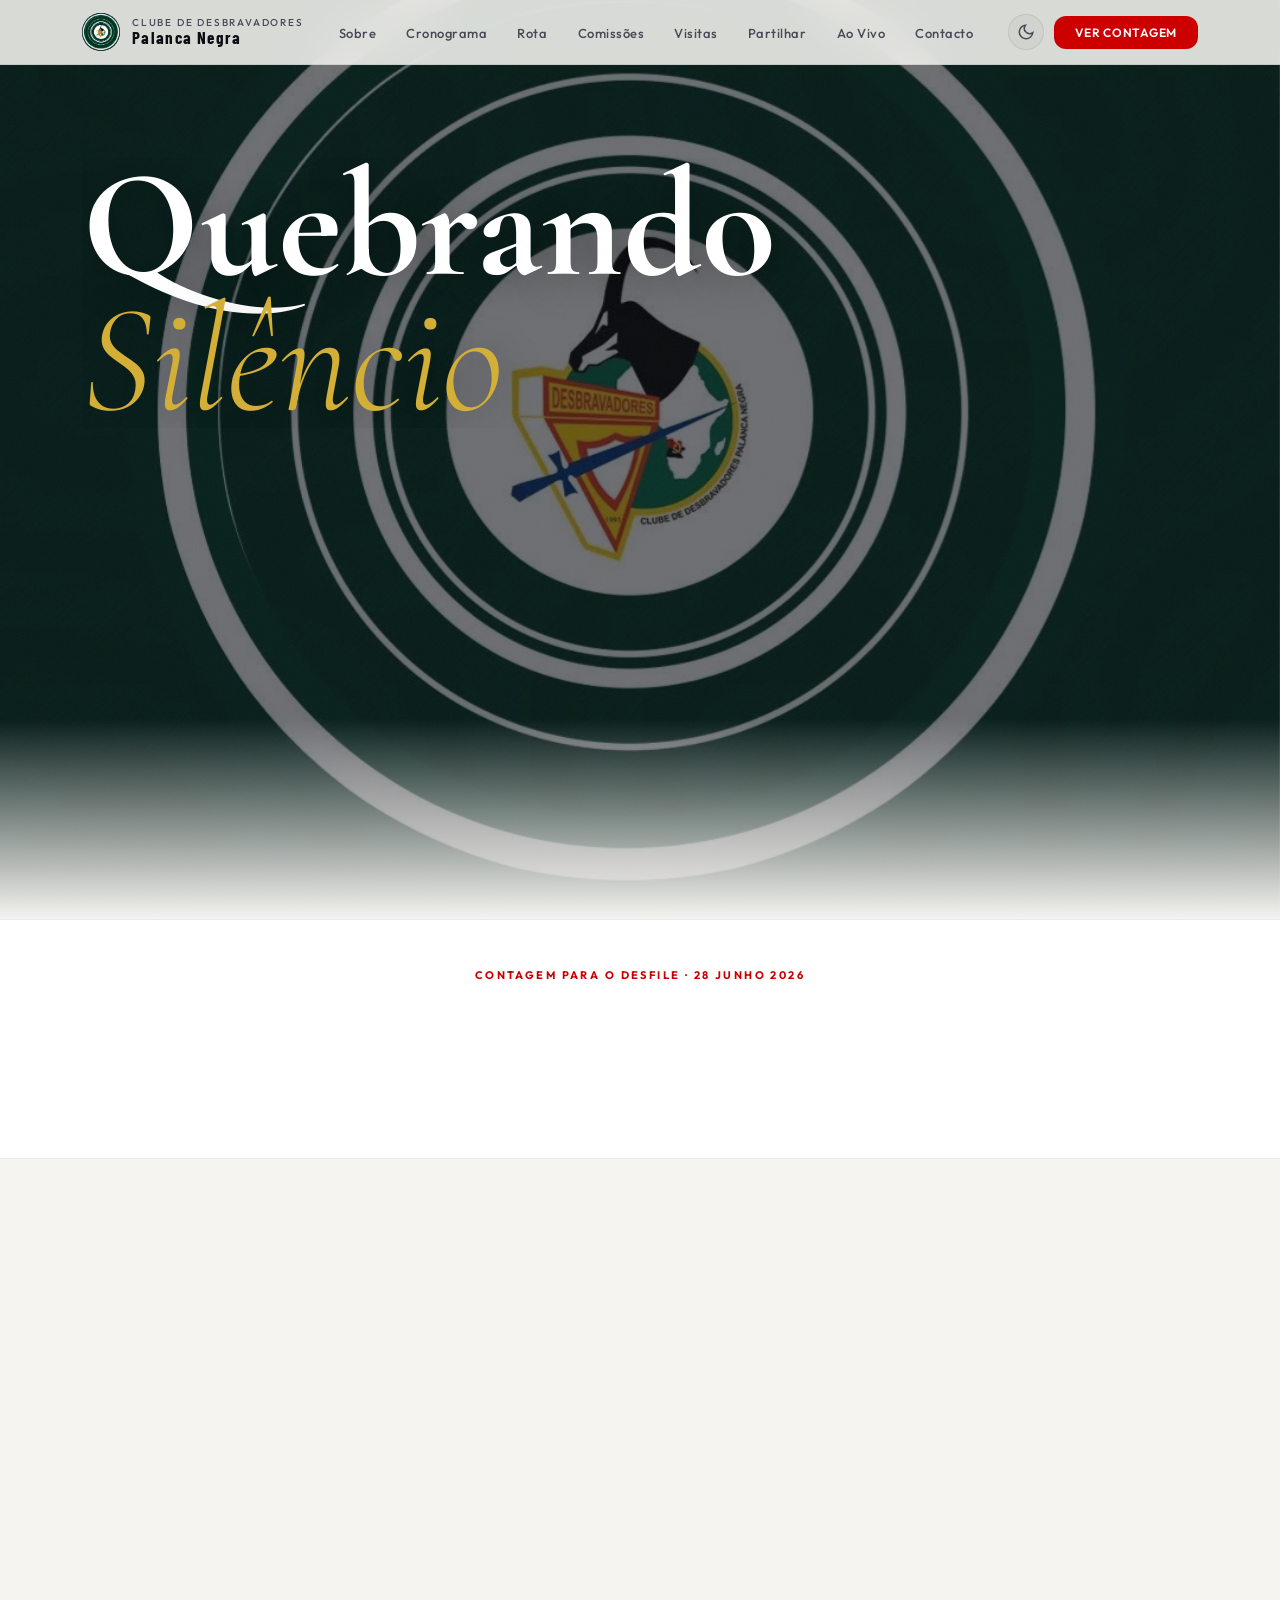
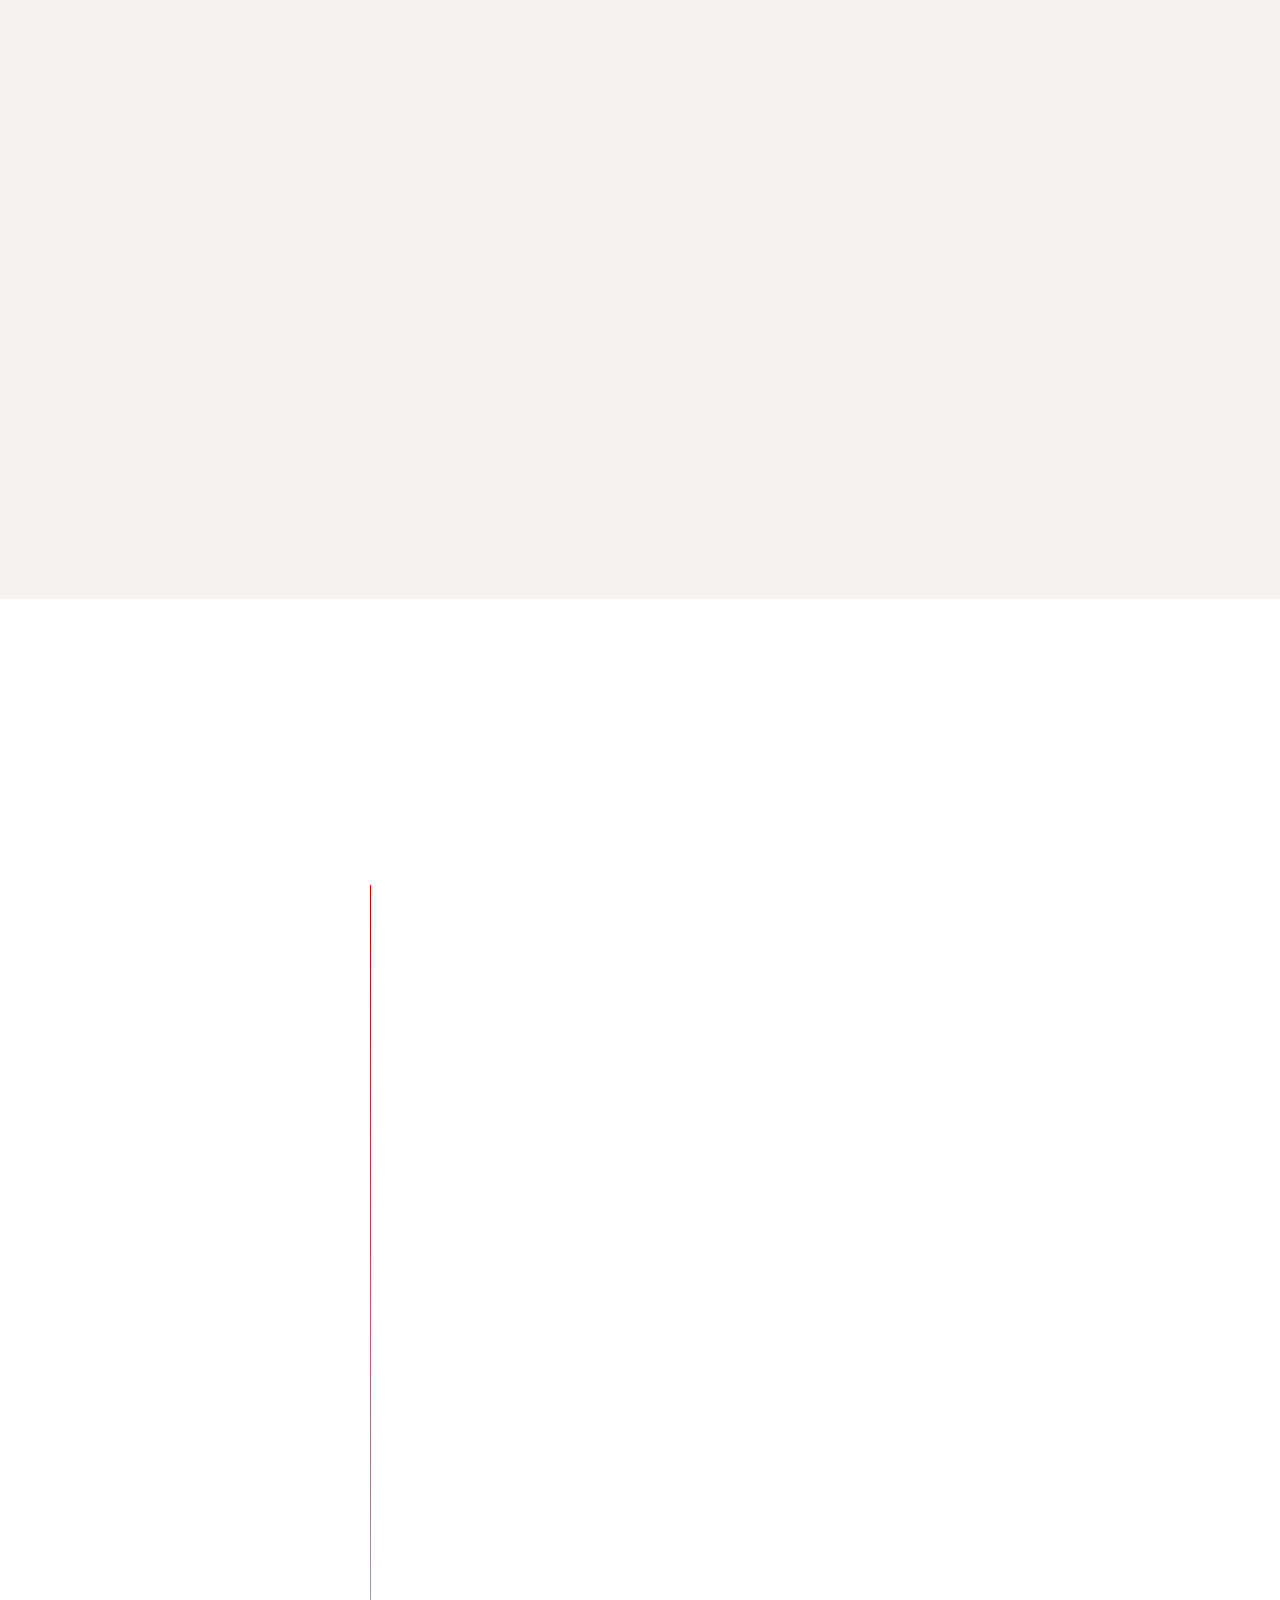
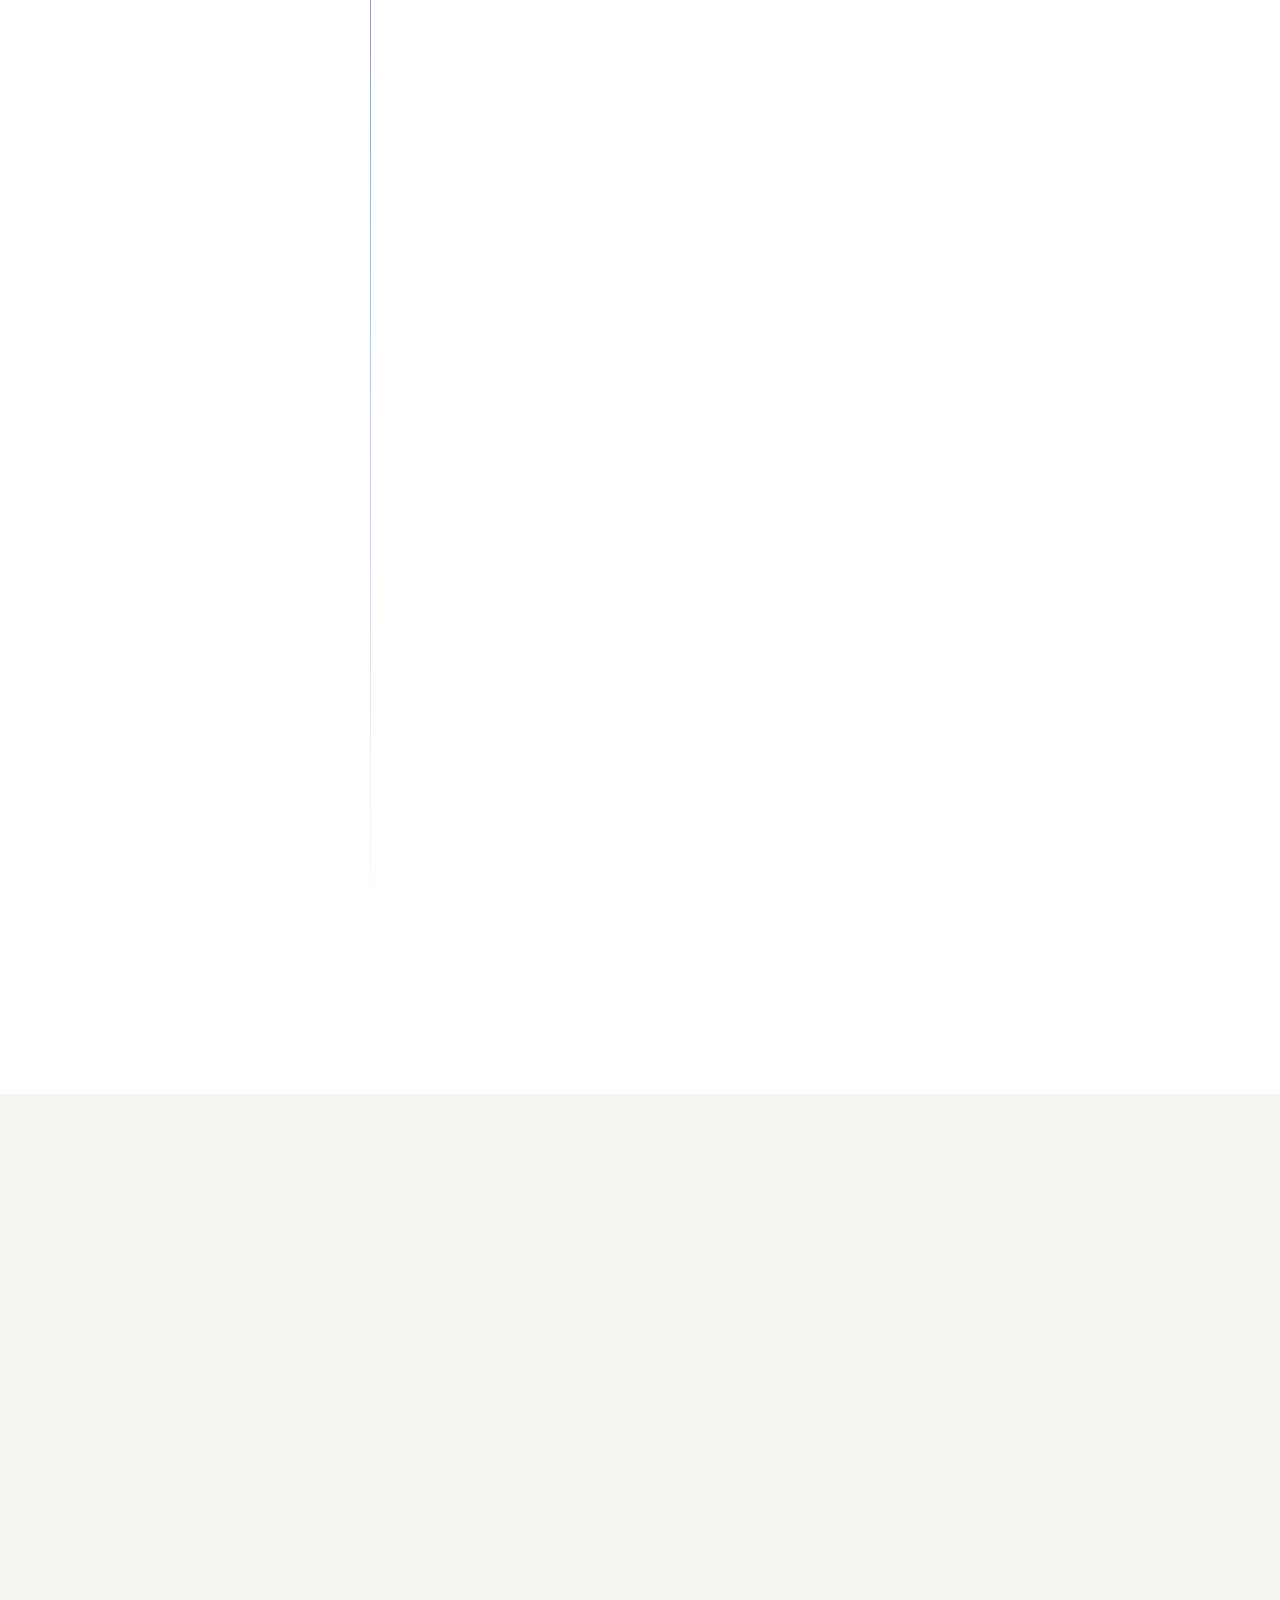
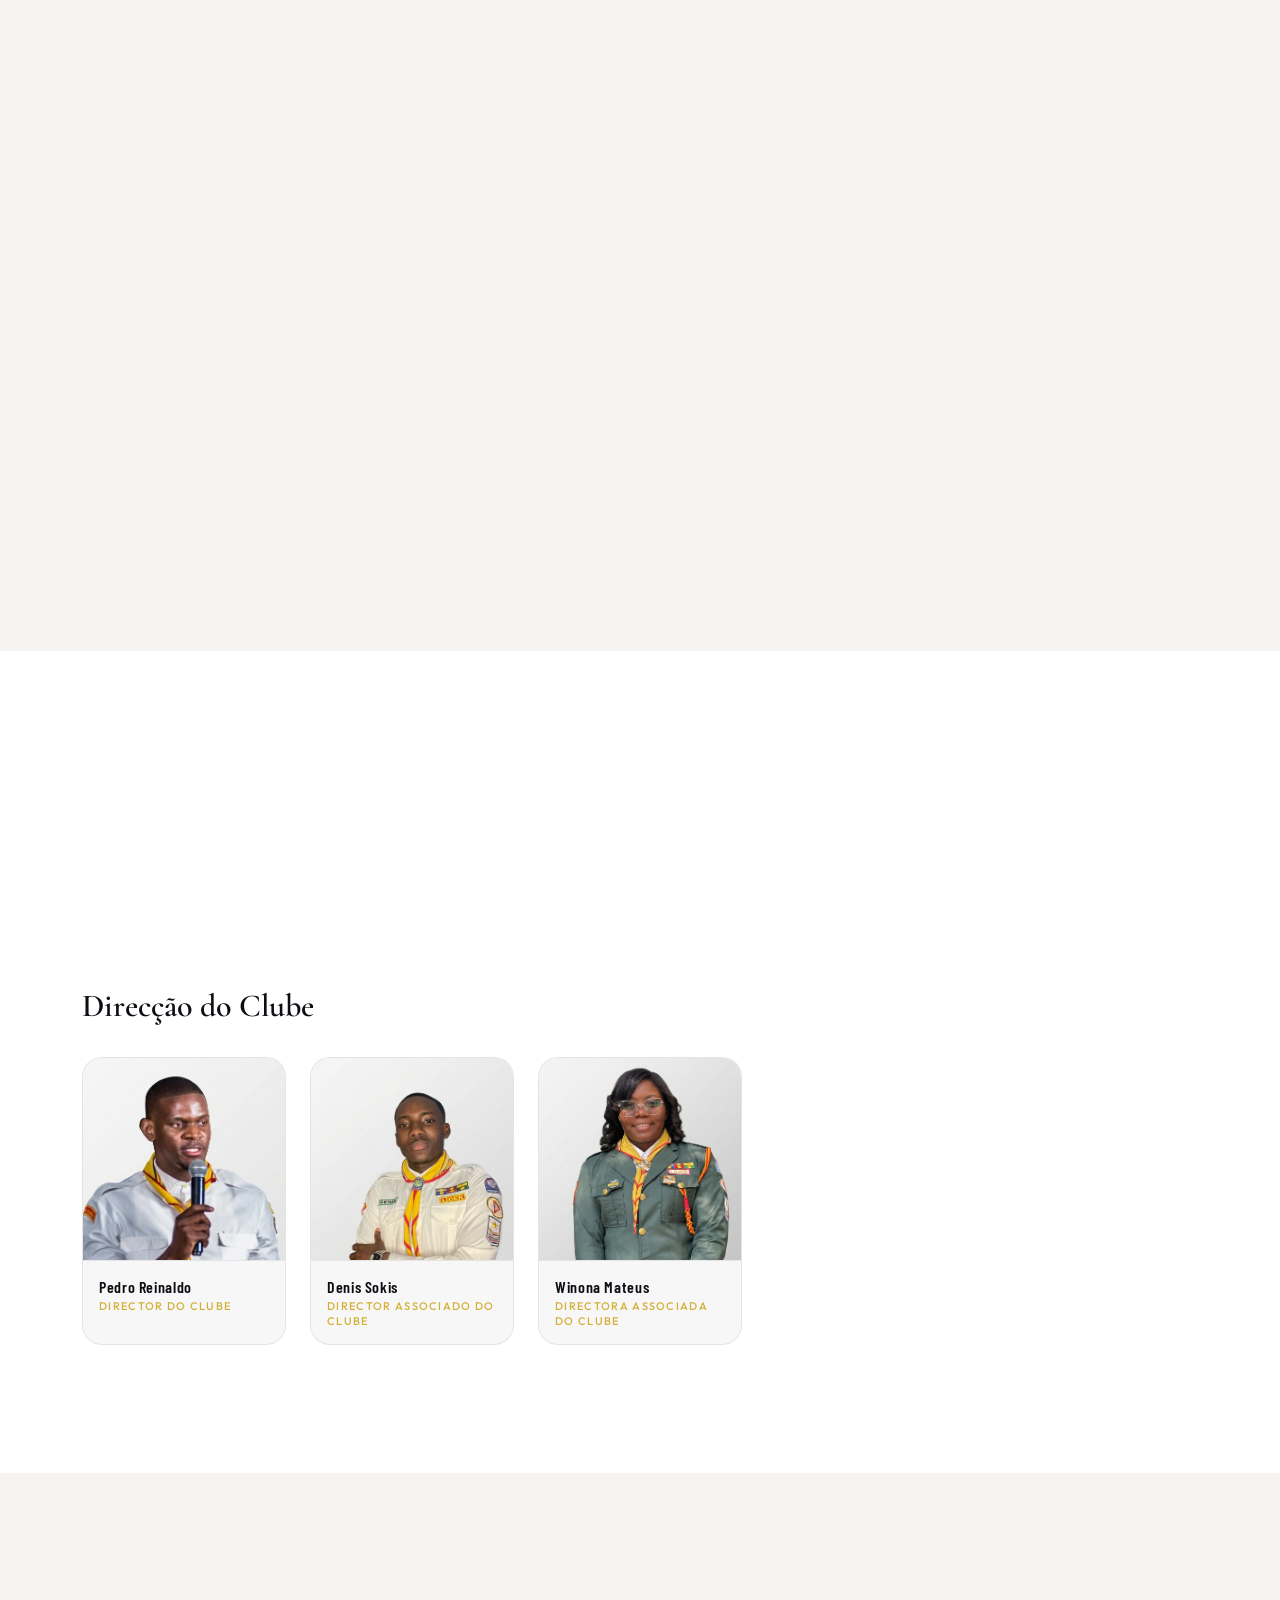
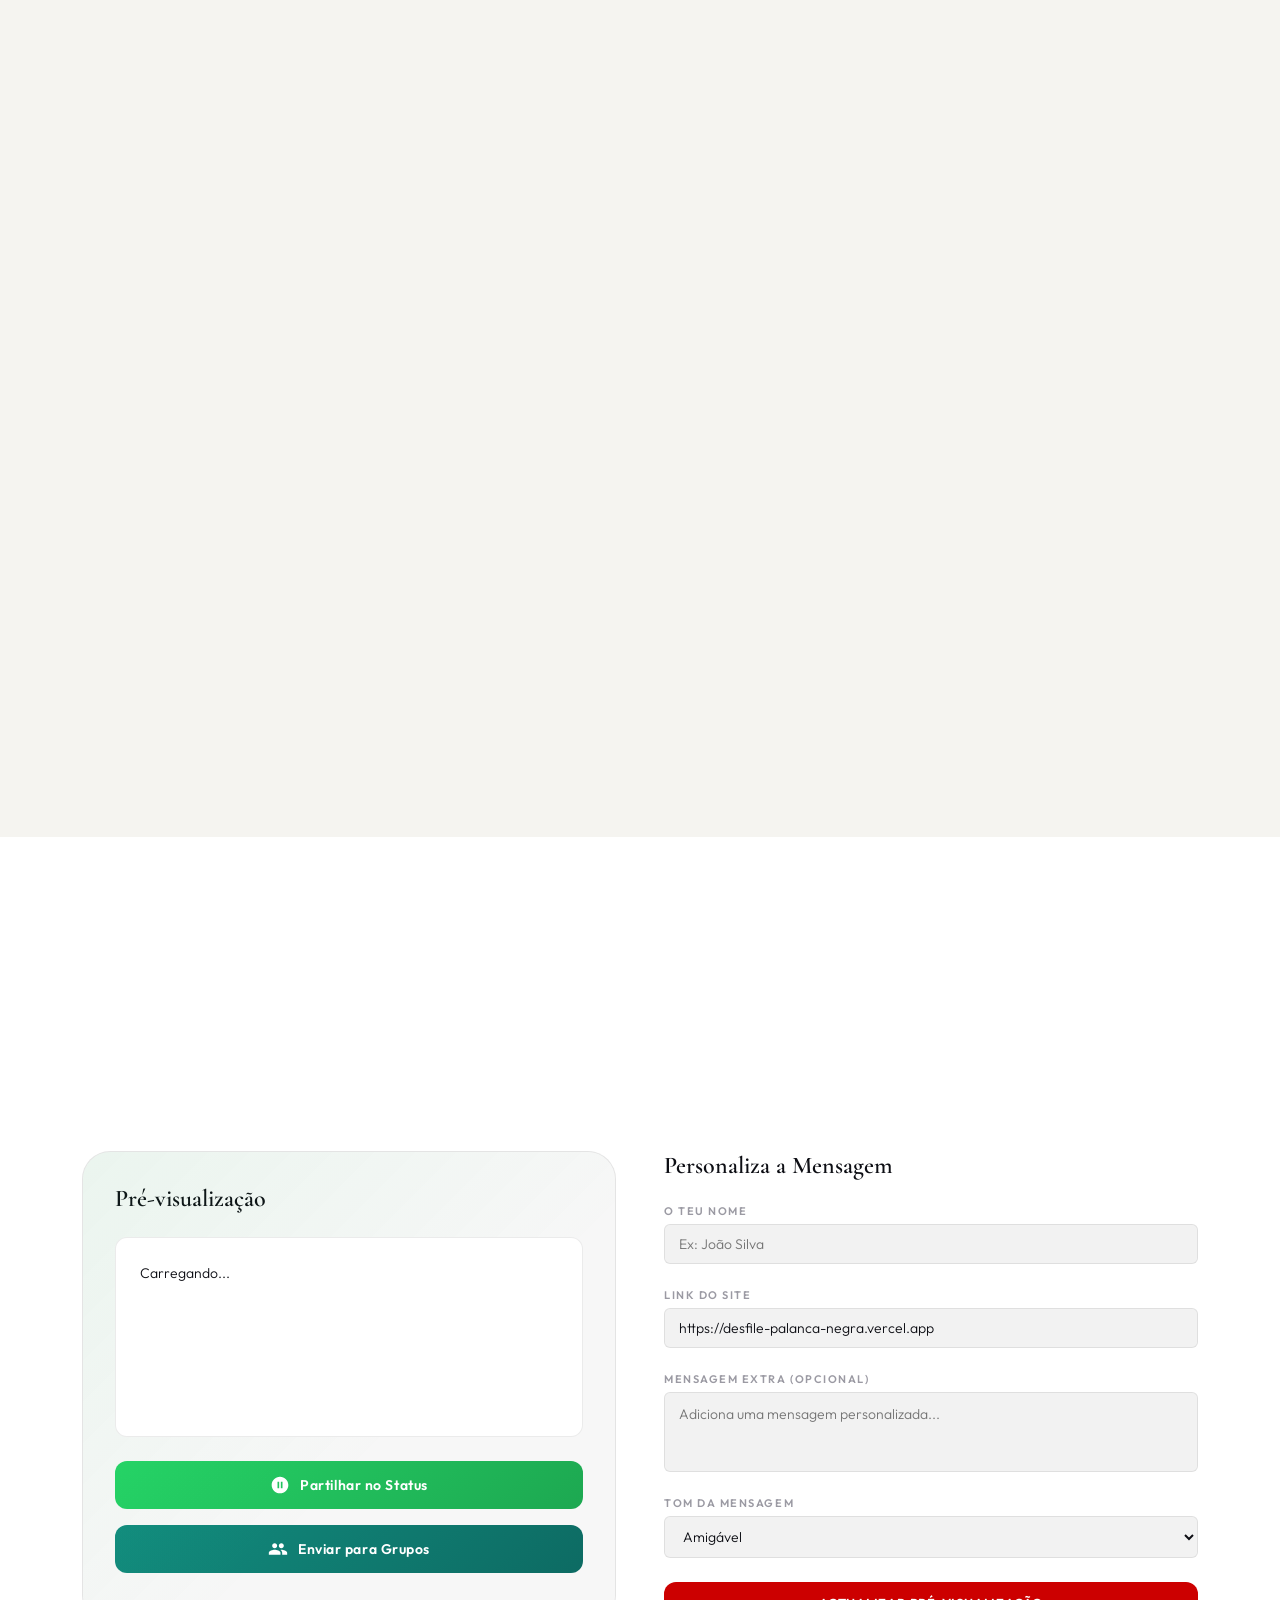
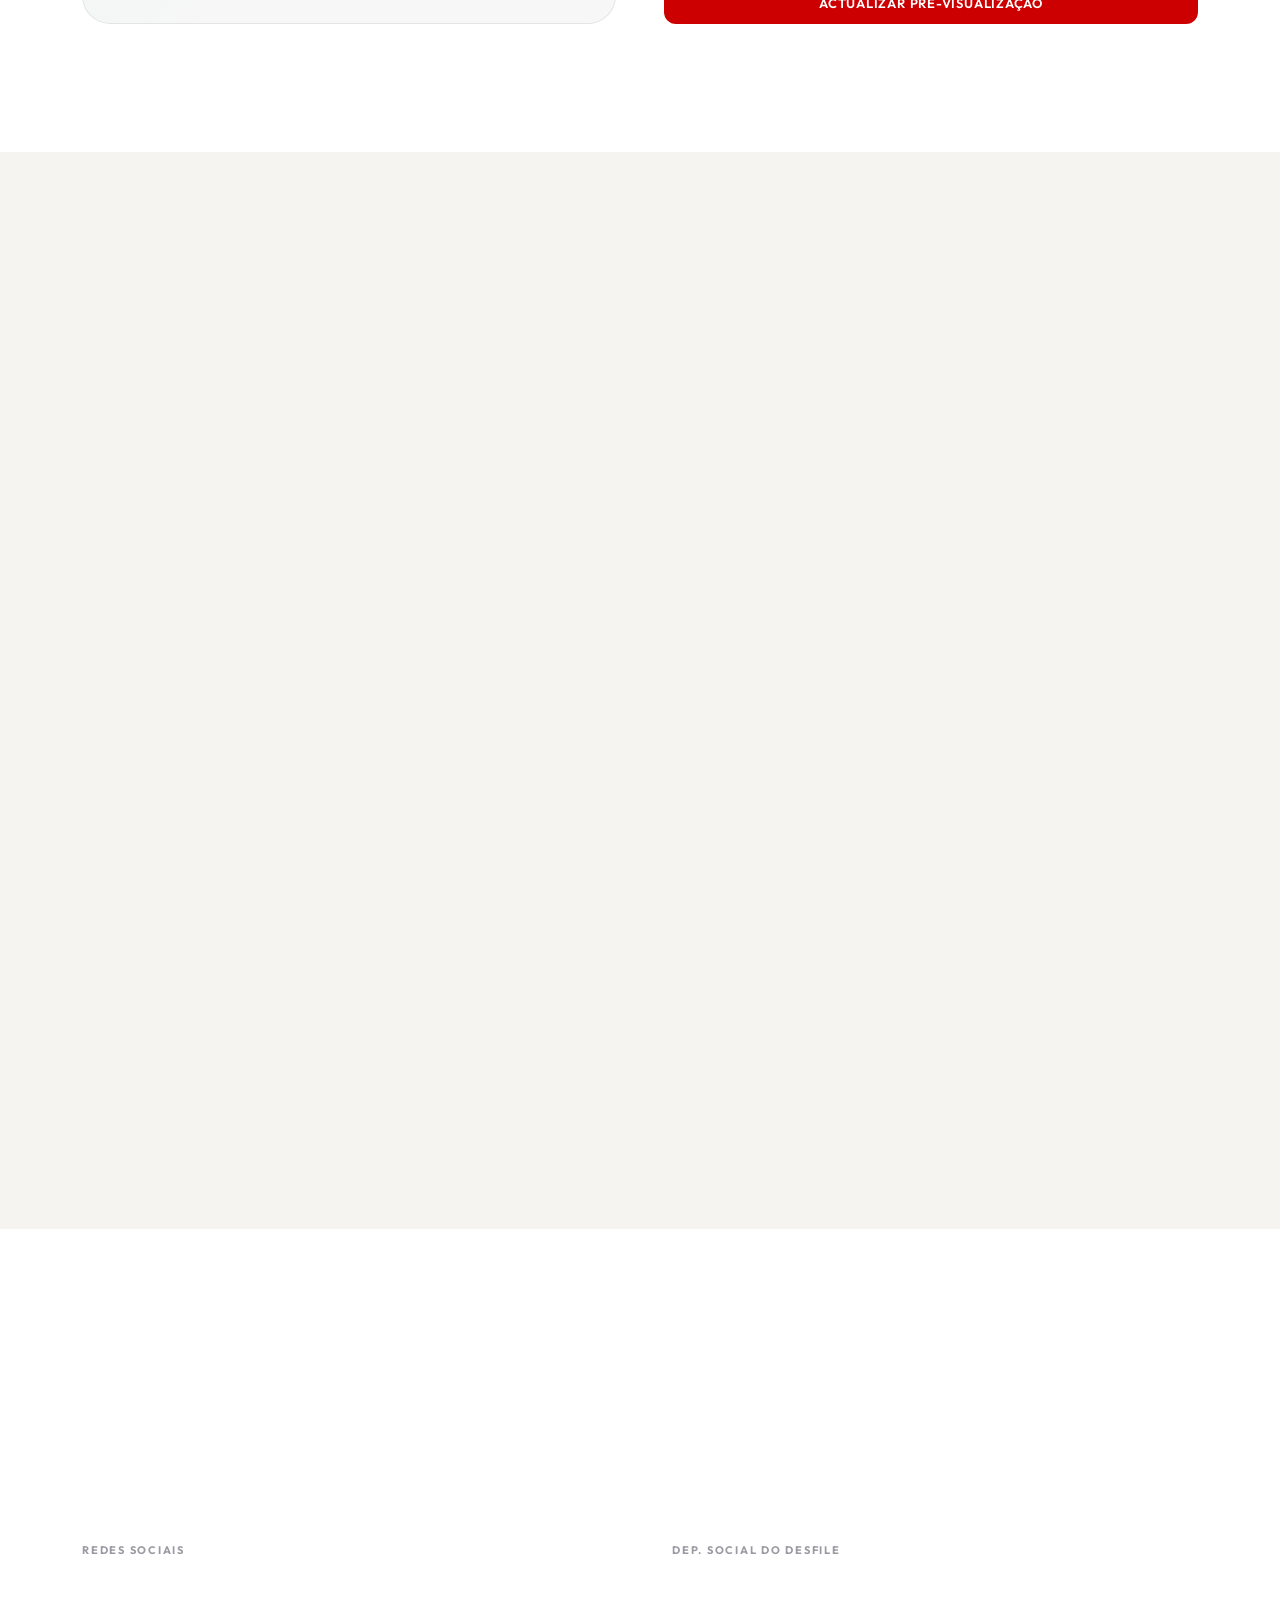
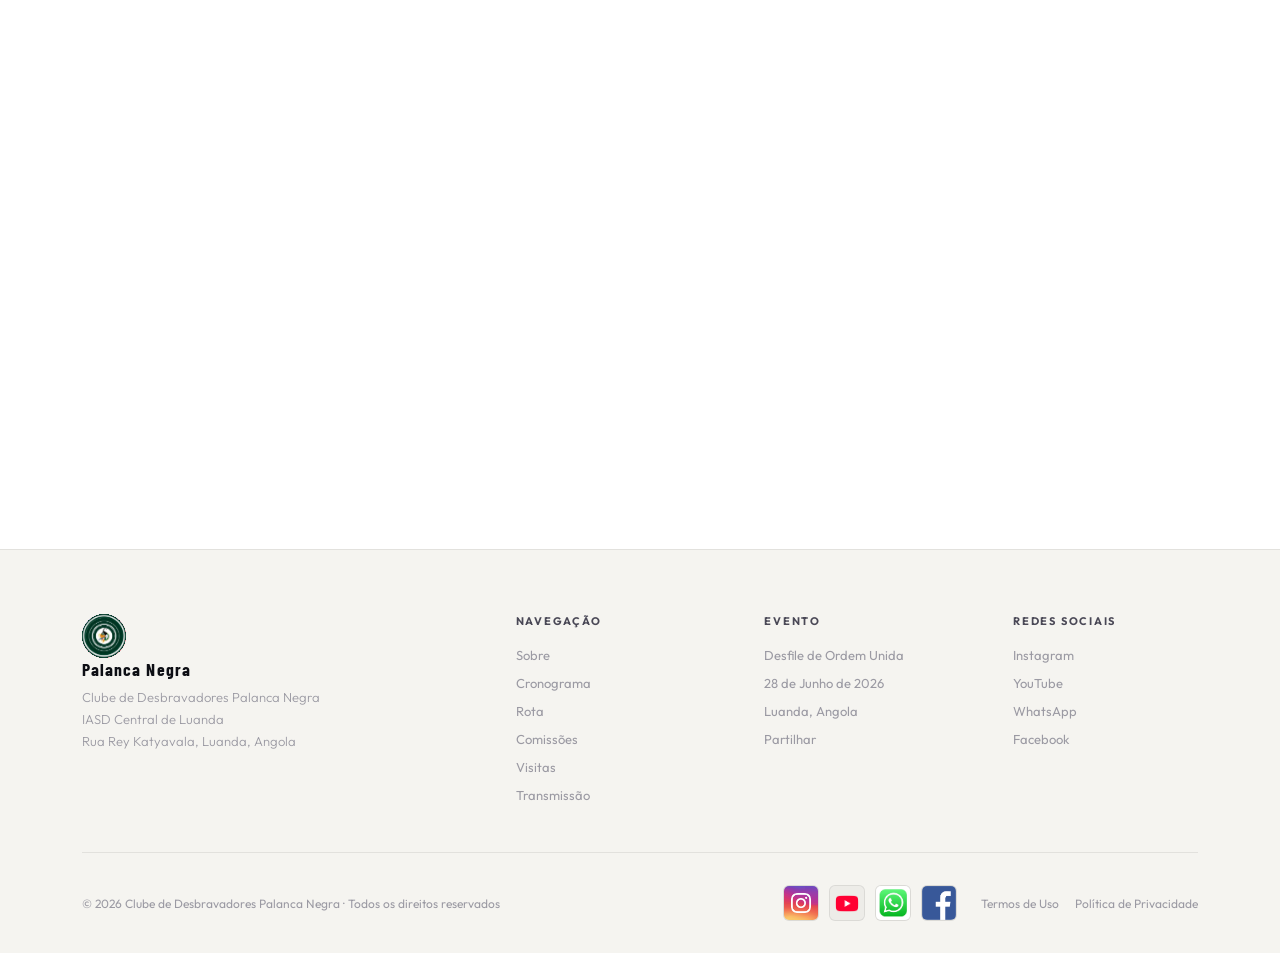
==== commit 907da3de: "feat: add termos de uso e política de privacidade" ====
--- a/index.html
+++ b/index.html
@@ -1707,58 +1707,34 @@
 		</div>
 
 		<div class="footer-bottom">
-		  <p>
-			© 2026 Clube de Desbravadores Palanca Negra · "Quebrando Silêncio,
-			Uma Verdade Desconhecida"
-		  </p>
-		  <div class="footer-socials">
-			<!--
-		  ÍCONES DO FOOTER:
-		  Substitui .fs-fallback por <img src="assets/icon-X.png">
-		  quando tiveres os logos das redes sociais
-		-->
-			<a
-			  href="https://instagram.com/10bravadores_palancanegra"
-			  target="_blank"
-			  class="footer-social-icon"
-			  title="Instagram"
-			>
-			  <span class="fs-fallback"
-				><img src="assets/instagram_logo.jpg" alt="Instagram"
-			  /></span>
-			</a>
-			<a
-			  href="https://youtube.com/desbravadorespalancanegra307"
-			  target="_blank"
-			  class="footer-social-icon"
-			  title="YouTube"
-			>
-			  <span class="fs-fallback"
-				><img src="assets/youtube_logo.png" alt="YouTube"
-			  /></span>
-			</a>
-			<a
-			  href="https://wa.me/244925581300"
-			  target="_blank"
-			  class="footer-social-icon"
-			  title="WhatsApp"
-			>
-			  <span class="fs-fallback"
-				><img src="assets/whatsapp_logo.jpg" alt="Whatsapp"
-			  /></span>
-			</a>
-			<a
-			  href="https://www.facebook.com/search/top/?q=Desbravadores%20Palanca%20Negra"
-			  target="_blank"
-			  class="footer-social-icon"
-			  title="Facebook"
-			>
-			  <span class="fs-fallback"
-				><img src="assets/facebook_logo.png" alt="Facebook"
-			  /></span>
-			</a>
-		  </div>
-		</div>
+			<p>© 2026 Clube de Desbravadores Palanca Negra · Todos os direitos reservados</p>
+			<div style="display:flex; align-items:center; gap:1.5rem; flex-wrap:wrap;">
+			  <div class="footer-socials">
+				<a href="https://instagram.com/10bravadores_palancanegra" target="_blank" class="footer-social-icon" title="Instagram">
+				  <span class="fs-fallback"><img src="assets/instagram_logo.jpg" alt="Instagram"/></span>
+				</a>
+				<a href="https://youtube.com/desbravadorespalancanegra307" target="_blank" class="footer-social-icon" title="YouTube">
+				  <span class="fs-fallback"><img src="assets/youtube_logo.png" alt="YouTube"/></span>
+				</a>
+				<a href="https://wa.me/244925581300" target="_blank" class="footer-social-icon" title="WhatsApp">
+				  <span class="fs-fallback"><img src="assets/whatsapp_logo.jpg" alt="Whatsapp"/></span>
+				</a>
+				<a href="https://www.facebook.com/search/top/?q=Desbravadores%20Palanca%20Negra" target="_blank" class="footer-social-icon" title="Facebook">
+				  <span class="fs-fallback"><img src="assets/facebook_logo.png" alt="Facebook"/></span>
+				</a>
+			  </div>
+			  <div style="display:flex; gap:1rem;">
+				<a href="#termos" style="font-size:12px; color:var(--text-muted); transition:color var(--t-fast);"
+				   onmouseover="this.style.color='var(--gold)'" onmouseout="this.style.color='var(--text-muted)'">
+				  Termos de Uso
+				</a>
+				<a href="#privacidade" style="font-size:12px; color:var(--text-muted); transition:color var(--t-fast);"
+				   onmouseover="this.style.color='var(--gold)'" onmouseout="this.style.color='var(--text-muted)'">
+				  Política de Privacidade
+				</a>
+			  </div>
+			</div>
+		  </div>
 	  </div>
 	</footer>
 
@@ -1766,5 +1742,98 @@
 	<script src="https://unpkg.com/leaflet@1.9.4/dist/leaflet.js"></script>
 
 	<script src="script.js"></script>
+	<!-- ════ MODAL: TERMOS DE USO ════ -->
+<div id="termos" style="
+  display:none; position:fixed; inset:0; z-index:2000;
+  background:rgba(0,0,0,0.7); backdrop-filter:blur(8px);
+  align-items:center; justify-content:center; padding:var(--s4);
+" onclick="if(event.target===this)this.style.display='none'">
+  <div style="
+    background:var(--bg-elevated); border:1px solid var(--border);
+    border-radius:var(--r-xl); padding:var(--s5); max-width:640px;
+    width:100%; max-height:80vh; overflow-y:auto; position:relative;
+  ">
+    <button onclick="document.getElementById('termos').style.display='none'" style="
+      position:absolute; top:var(--s3); right:var(--s3);
+      width:32px; height:32px; border-radius:50%; background:var(--bg-card);
+      border:1px solid var(--border); color:var(--text-secondary);
+      font-size:18px; cursor:pointer; display:flex; align-items:center; justify-content:center;
+    ">×</button>
+
+    <p style="font-size:10px;font-weight:700;letter-spacing:0.2em;text-transform:uppercase;color:var(--red);margin-bottom:0.5rem">Termos de Uso</p>
+    <h2 style="font-family:var(--f-display);font-size:1.8rem;font-weight:600;color:var(--text-primary);margin-bottom:var(--s3)">Termos de Uso</h2>
+
+    <div style="font-size:0.9rem;color:var(--text-secondary);line-height:1.8;font-weight:300;display:flex;flex-direction:column;gap:var(--s2)">
+      <p><strong style="color:var(--text-primary)">1. Aceitação dos Termos</strong><br>
+      Ao aceder a este site, o utilizador aceita os presentes termos de uso na íntegra. Caso não concorde, deverá abster-se de utilizar o site.</p>
+
+      <p><strong style="color:var(--text-primary)">2. Finalidade do Site</strong><br>
+      Este site tem carácter informativo e destina-se exclusivamente à divulgação do Desfile de Ordem Unida do Clube de Desbravadores Palanca Negra, realizado a 28 de Junho de 2026, em Luanda, Angola.</p>
+
+      <p><strong style="color:var(--text-primary)">3. Propriedade Intelectual</strong><br>
+      Todo o conteúdo disponível neste site — incluindo textos, imagens, logótipos, fotografias e elementos gráficos — é propriedade do Clube de Desbravadores Palanca Negra ou dos seus respectivos autores, estando protegido pelas leis angolanas de propriedade intelectual. A reprodução, total ou parcial, sem autorização prévia e escrita é expressamente proibida.</p>
+
+      <p><strong style="color:var(--text-primary)">4. Uso Permitido</strong><br>
+      É permitida a partilha de conteúdo para fins de divulgação do evento, desde que seja indicada a fonte e não seja feita qualquer alteração ao conteúdo original.</p>
+
+      <p><strong style="color:var(--text-primary)">5. Responsabilidade</strong><br>
+      O Clube de Desbravadores Palanca Negra não se responsabiliza por eventuais imprecisões ou alterações de última hora no programa do evento. As informações serão actualizadas com a maior brevidade possível.</p>
+
+      <p><strong style="color:var(--text-primary)">6. Links Externos</strong><br>
+      Este site pode conter ligações para plataformas externas (YouTube, Instagram, Facebook, WhatsApp). O clube não se responsabiliza pelo conteúdo dessas plataformas.</p>
+
+      <p><strong style="color:var(--text-primary)">7. Alterações</strong><br>
+      O Clube de Desbravadores Palanca Negra reserva-se o direito de alterar os presentes termos a qualquer momento, sem aviso prévio.</p>
+
+      <p style="margin-top:var(--s2);font-size:0.8rem;color:var(--text-muted)">Última actualização: Junho de 2026</p>
+    </div>
+  </div>
+</div>
+
+
+<!-- ════ MODAL: POLÍTICA DE PRIVACIDADE ════ -->
+<div id="privacidade" style="
+  display:none; position:fixed; inset:0; z-index:2000;
+  background:rgba(0,0,0,0.7); backdrop-filter:blur(8px);
+  align-items:center; justify-content:center; padding:var(--s4);
+" onclick="if(event.target===this)this.style.display='none'">
+  <div style="
+    background:var(--bg-elevated); border:1px solid var(--border);
+    border-radius:var(--r-xl); padding:var(--s5); max-width:640px;
+    width:100%; max-height:80vh; overflow-y:auto; position:relative;
+  ">
+    <button onclick="document.getElementById('privacidade').style.display='none'" style="
+      position:absolute; top:var(--s3); right:var(--s3);
+      width:32px; height:32px; border-radius:50%; background:var(--bg-card);
+      border:1px solid var(--border); color:var(--text-secondary);
+      font-size:18px; cursor:pointer; display:flex; align-items:center; justify-content:center;
+    ">×</button>
+
+    <p style="font-size:10px;font-weight:700;letter-spacing:0.2em;text-transform:uppercase;color:var(--red);margin-bottom:0.5rem">Privacidade</p>
+    <h2 style="font-family:var(--f-display);font-size:1.8rem;font-weight:600;color:var(--text-primary);margin-bottom:var(--s3)">Política de Privacidade</h2>
+
+    <div style="font-size:0.9rem;color:var(--text-secondary);line-height:1.8;font-weight:300;display:flex;flex-direction:column;gap:var(--s2)">
+      <p><strong style="color:var(--text-primary)">1. Dados Recolhidos</strong><br>
+      Este site não recolhe, armazena nem processa dados pessoais dos seus visitantes. Não existem formulários de registo, cookies de rastreamento, nem sistemas de análise de comportamento activos.</p>
+
+      <p><strong style="color:var(--text-primary)">2. Partilha no WhatsApp</strong><br>
+      A funcionalidade de partilha no WhatsApp disponível neste site abre a aplicação WhatsApp no dispositivo do utilizador com uma mensagem pré-preenchida. Nenhuma informação é enviada para os servidores do clube — a partilha é feita inteiramente pelo utilizador, a partir do seu próprio dispositivo.</p>
+
+      <p><strong style="color:var(--text-primary)">3. Plataformas Externas</strong><br>
+      Este site incorpora conteúdos e ligações para plataformas de terceiros (YouTube, Instagram, Facebook, WhatsApp). Ao aceder a essas plataformas, o utilizador fica sujeito às respectivas políticas de privacidade, sobre as quais o clube não tem controlo.</p>
+
+      <p><strong style="color:var(--text-primary)">4. Fotografias e Imagens</strong><br>
+      As fotografias dos membros da organização publicadas neste site foram obtidas com o consentimento dos mesmos para fins de divulgação do evento. O utilizador não está autorizado a reproduzir ou utilizar essas imagens sem autorização prévia.</p>
+
+      <p><strong style="color:var(--text-primary)">5. Transmissão ao Vivo</strong><br>
+      A transmissão ao vivo do evento é realizada através do YouTube. A captação de imagem durante o desfile pode incluir a presença de participantes e espectadores em espaço público.</p>
+
+      <p><strong style="color:var(--text-primary)">6. Contacto</strong><br>
+      Para qualquer questão relacionada com privacidade, pode contactar o Departamento Social do clube através dos contactos disponíveis na secção Contacto deste site.</p>
+
+      <p style="margin-top:var(--s2);font-size:0.8rem;color:var(--text-muted)">Última actualização: Junho de 2026</p>
+    </div>
+  </div>
+</div>
   </body>
 </html>
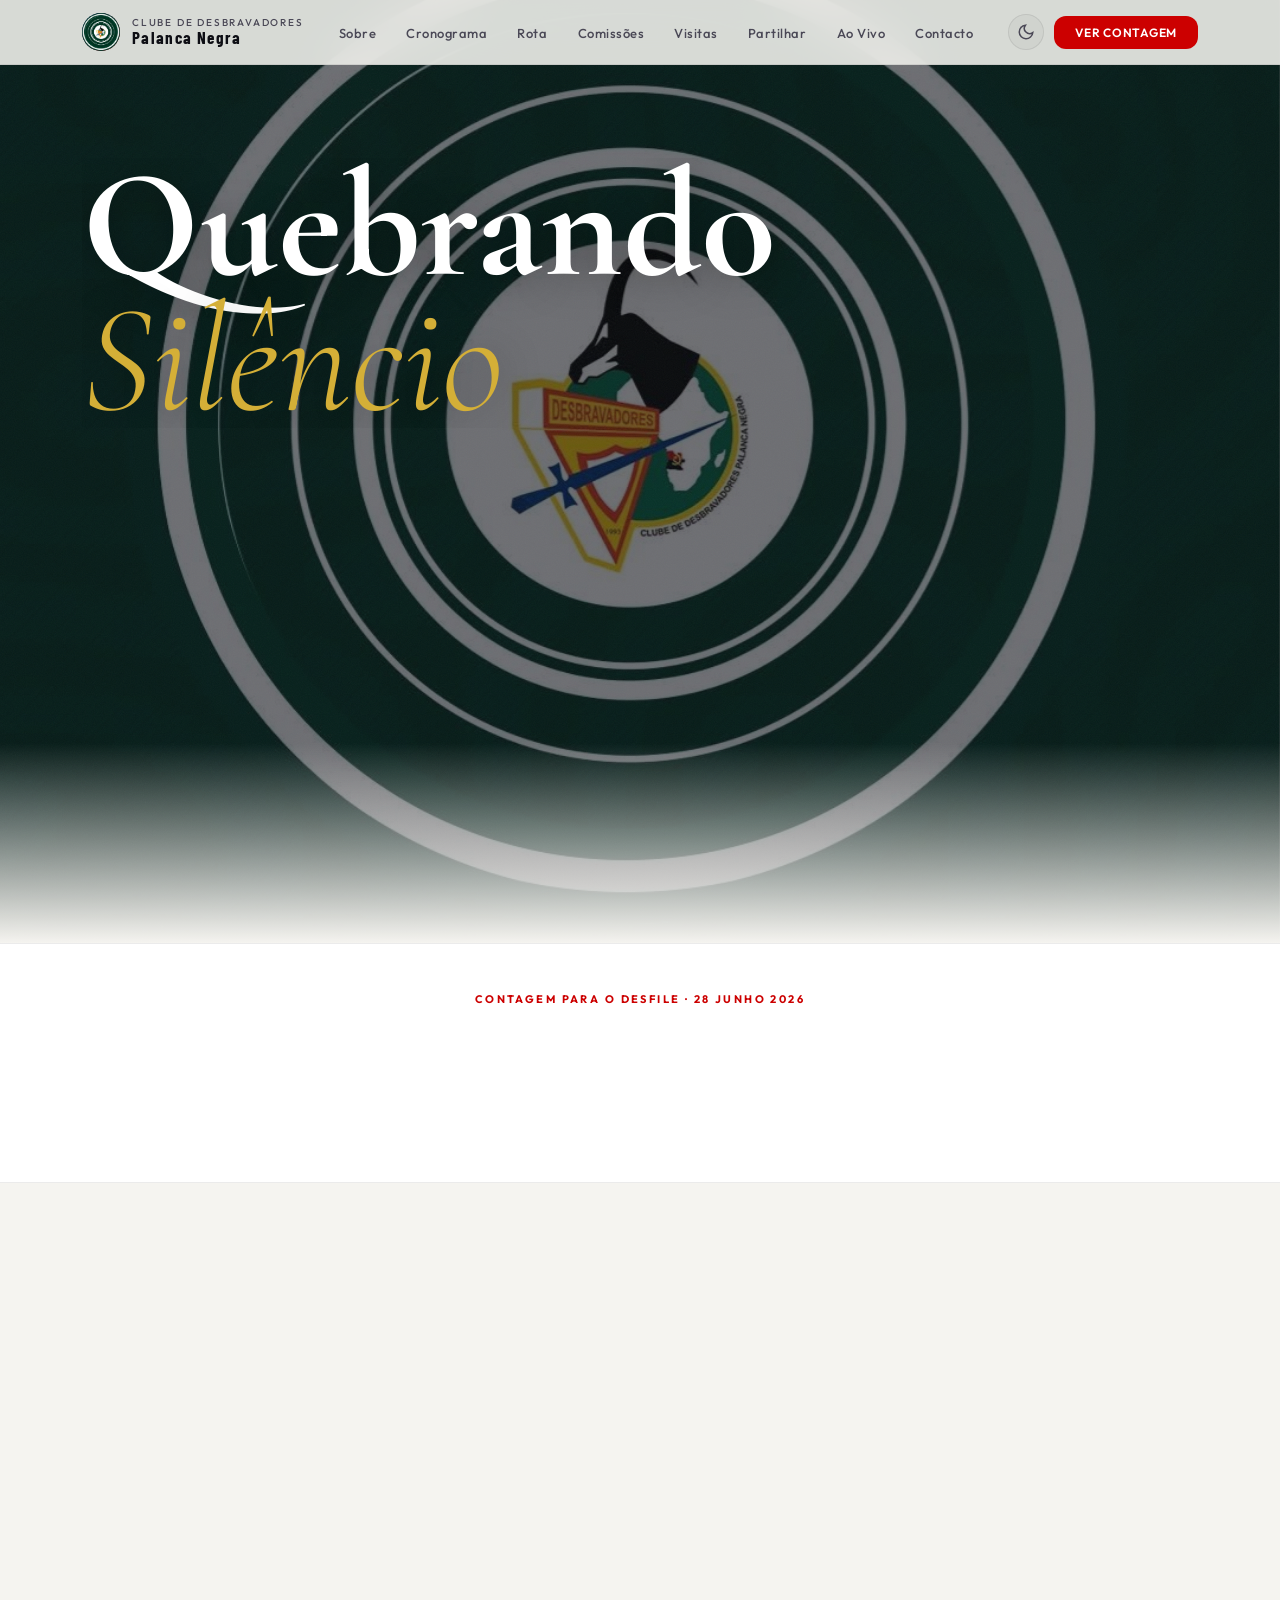
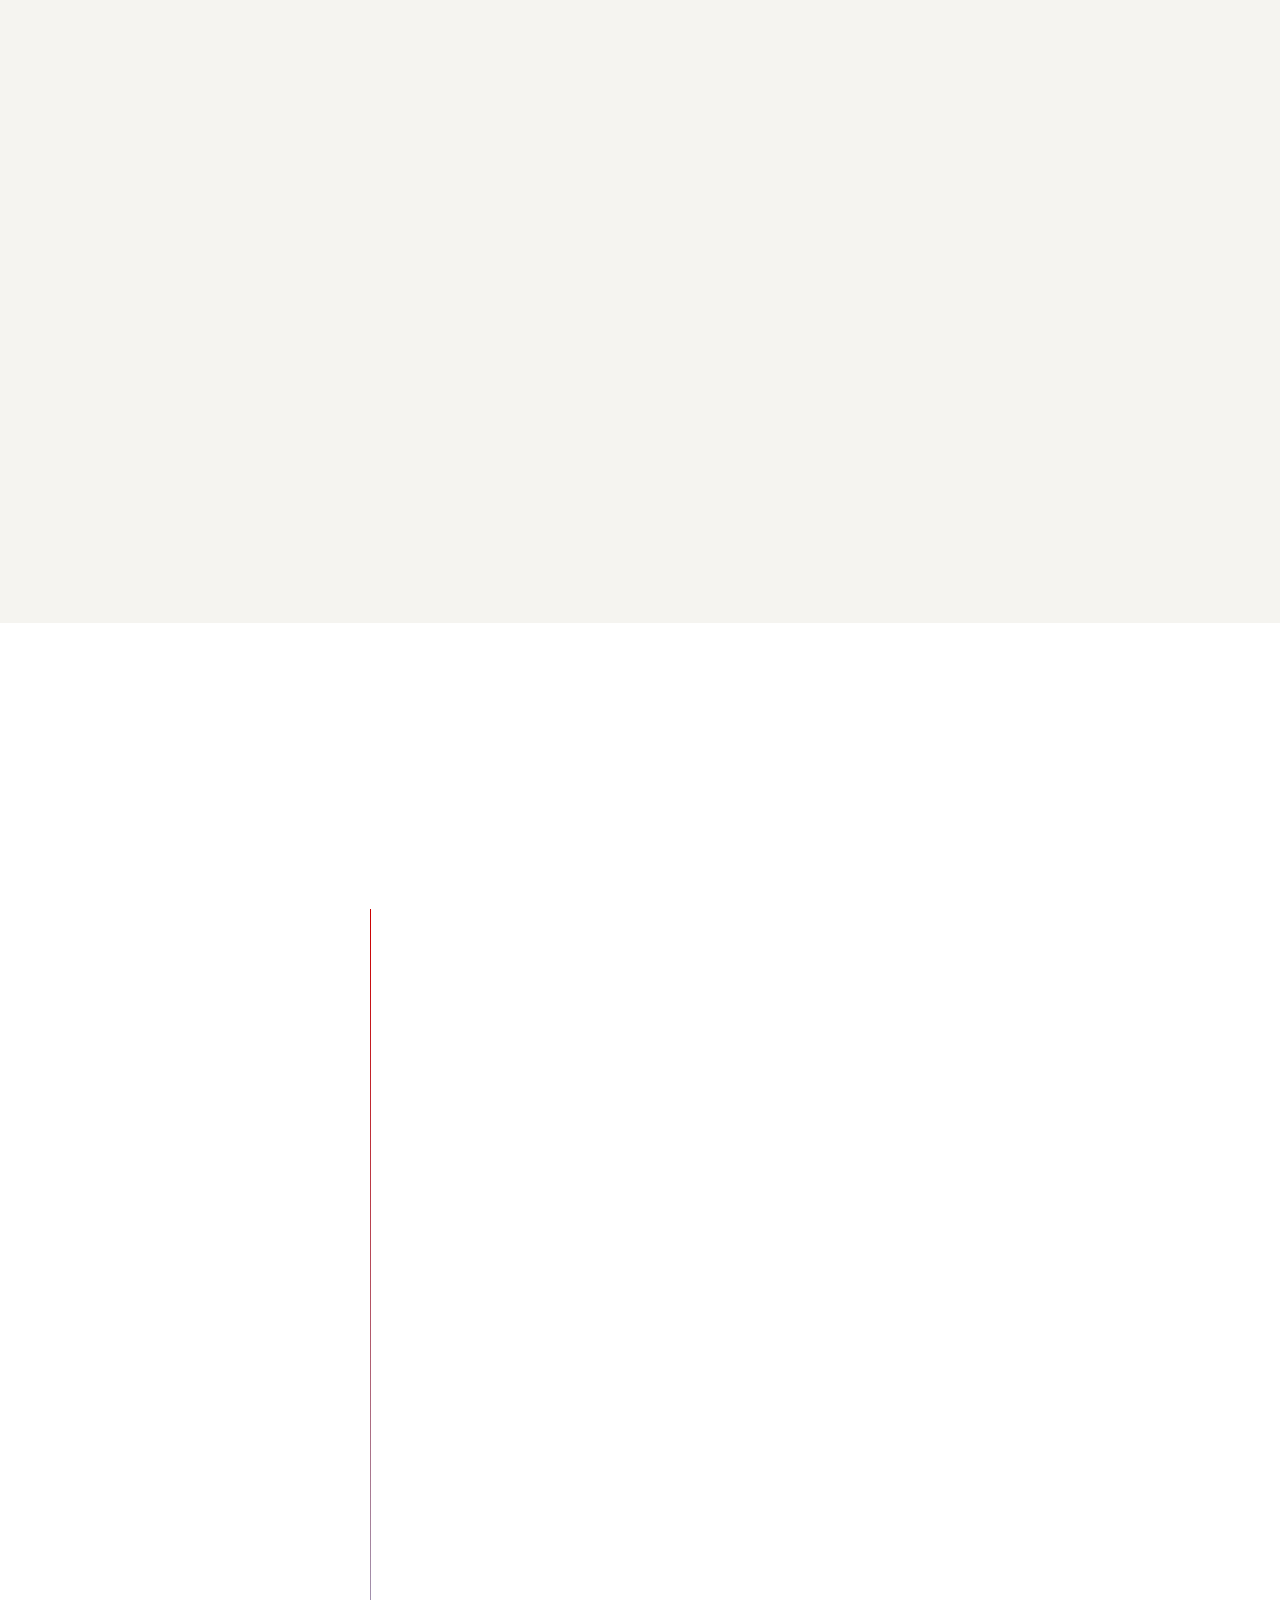
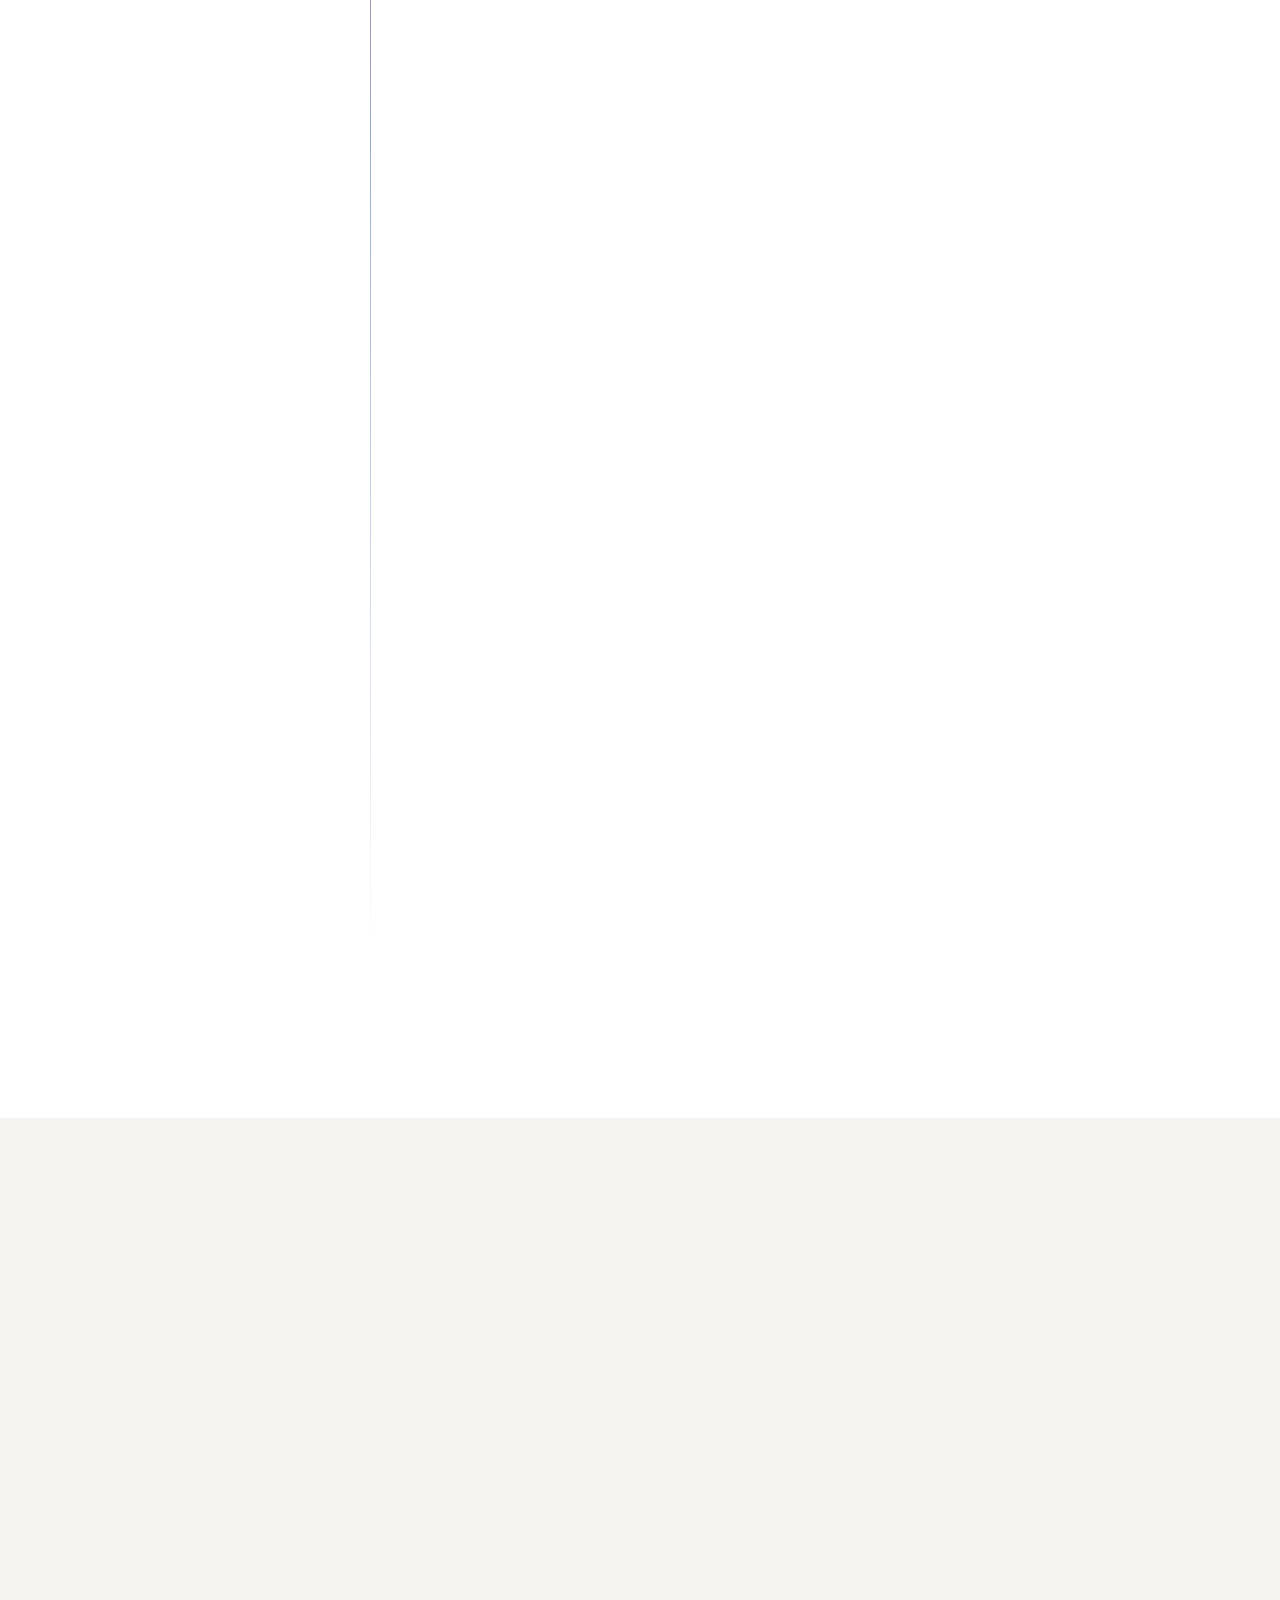
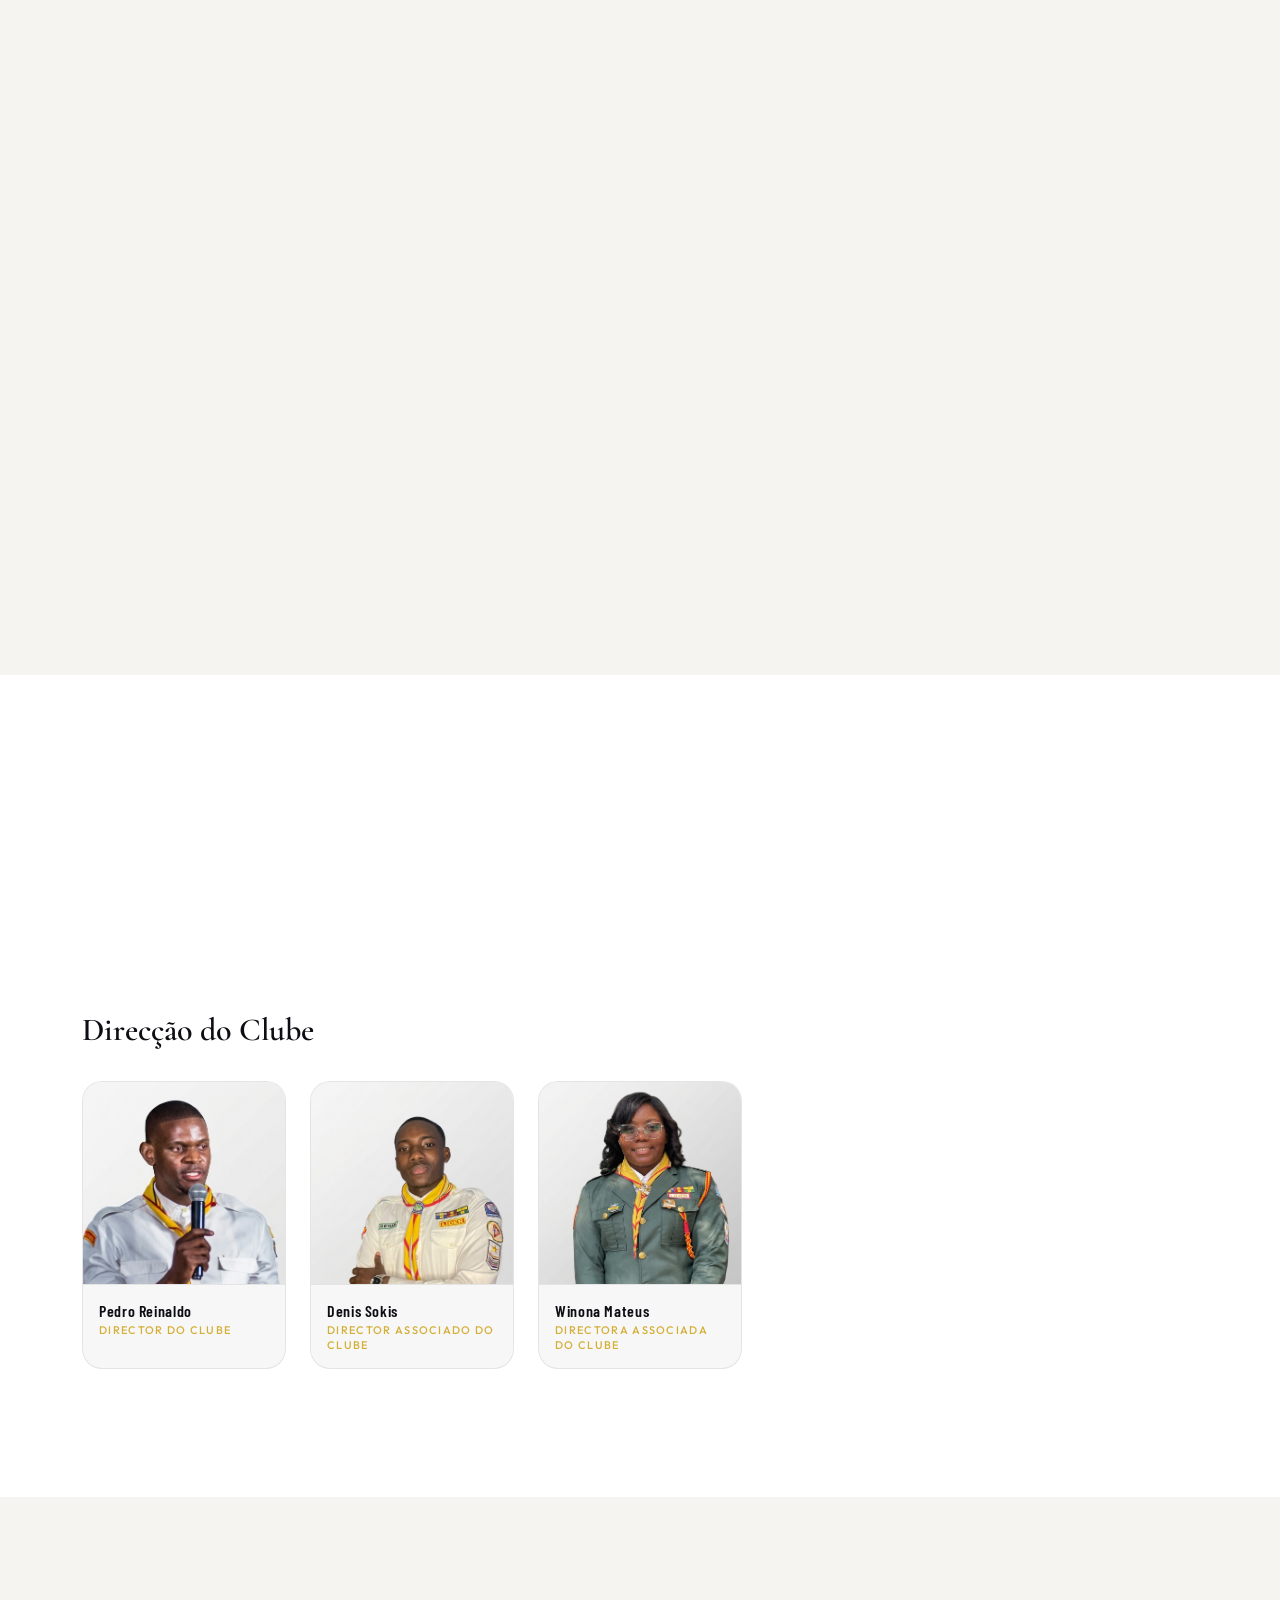
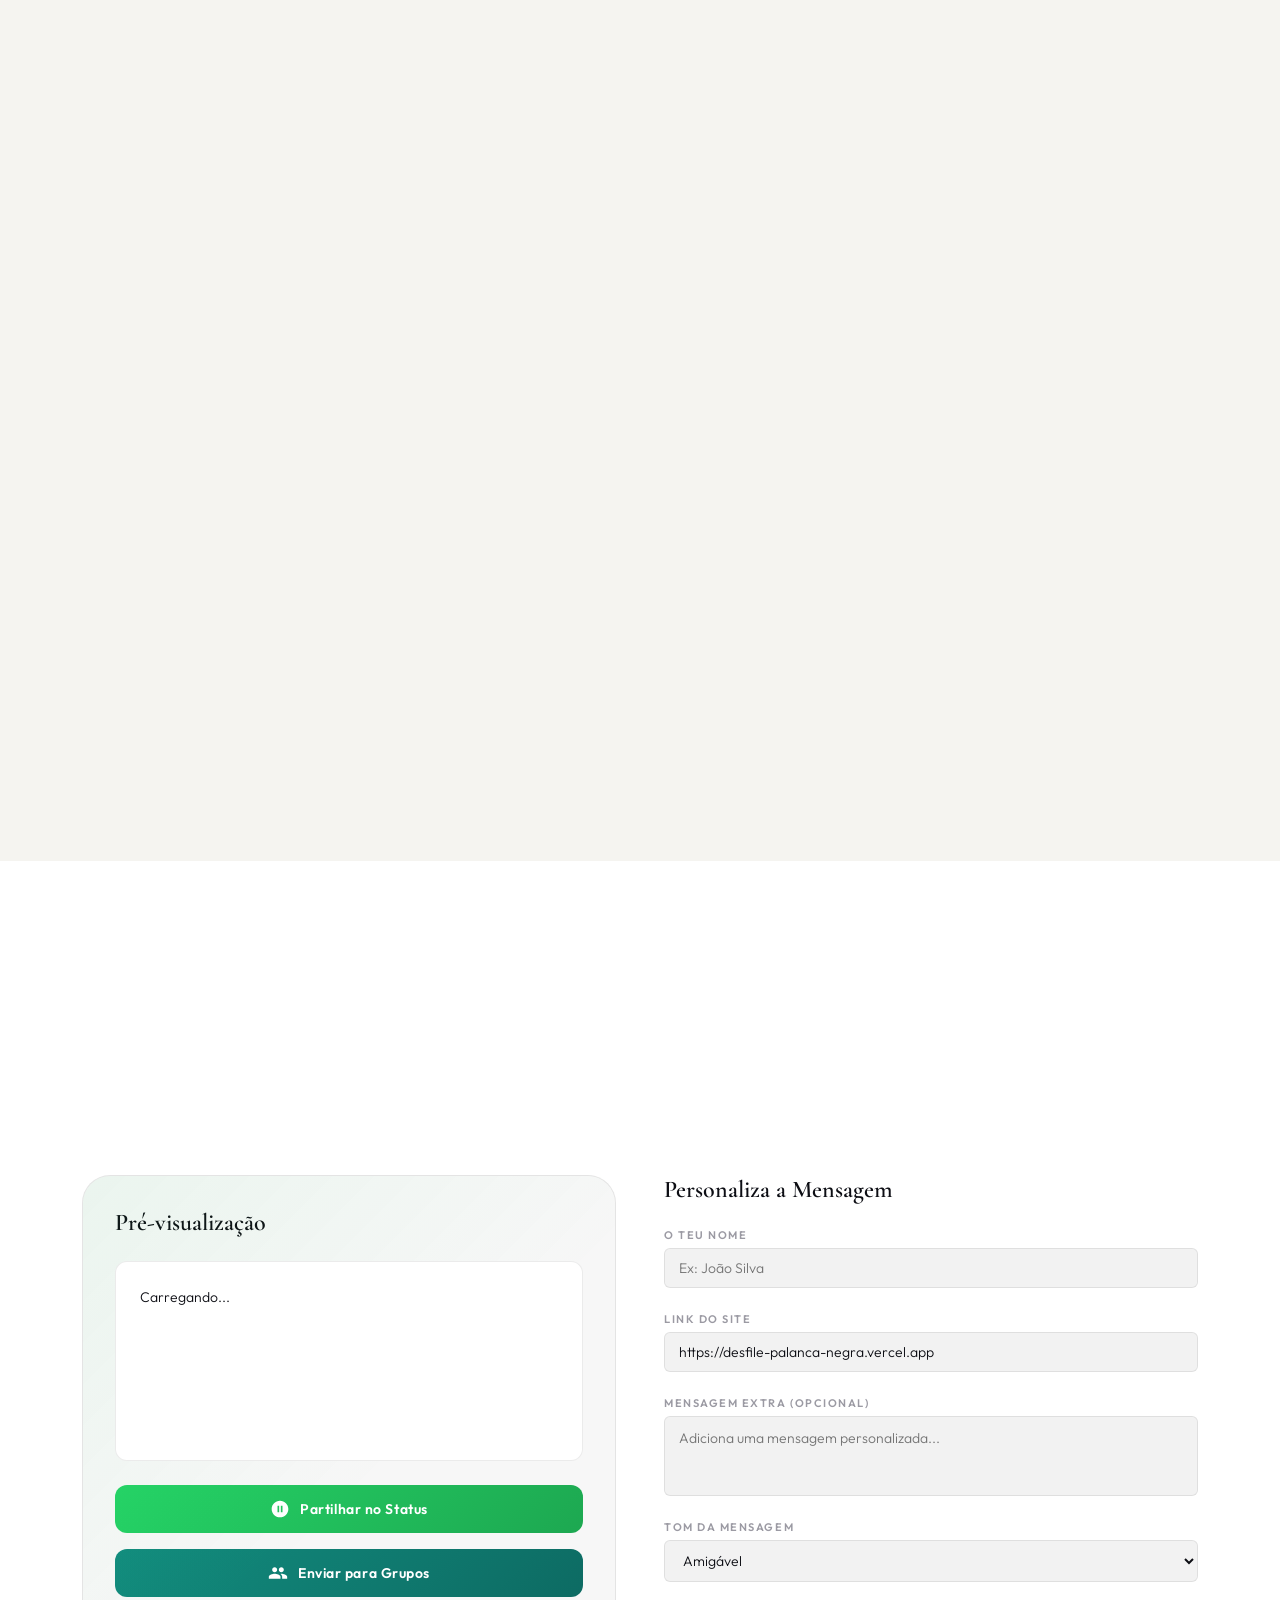
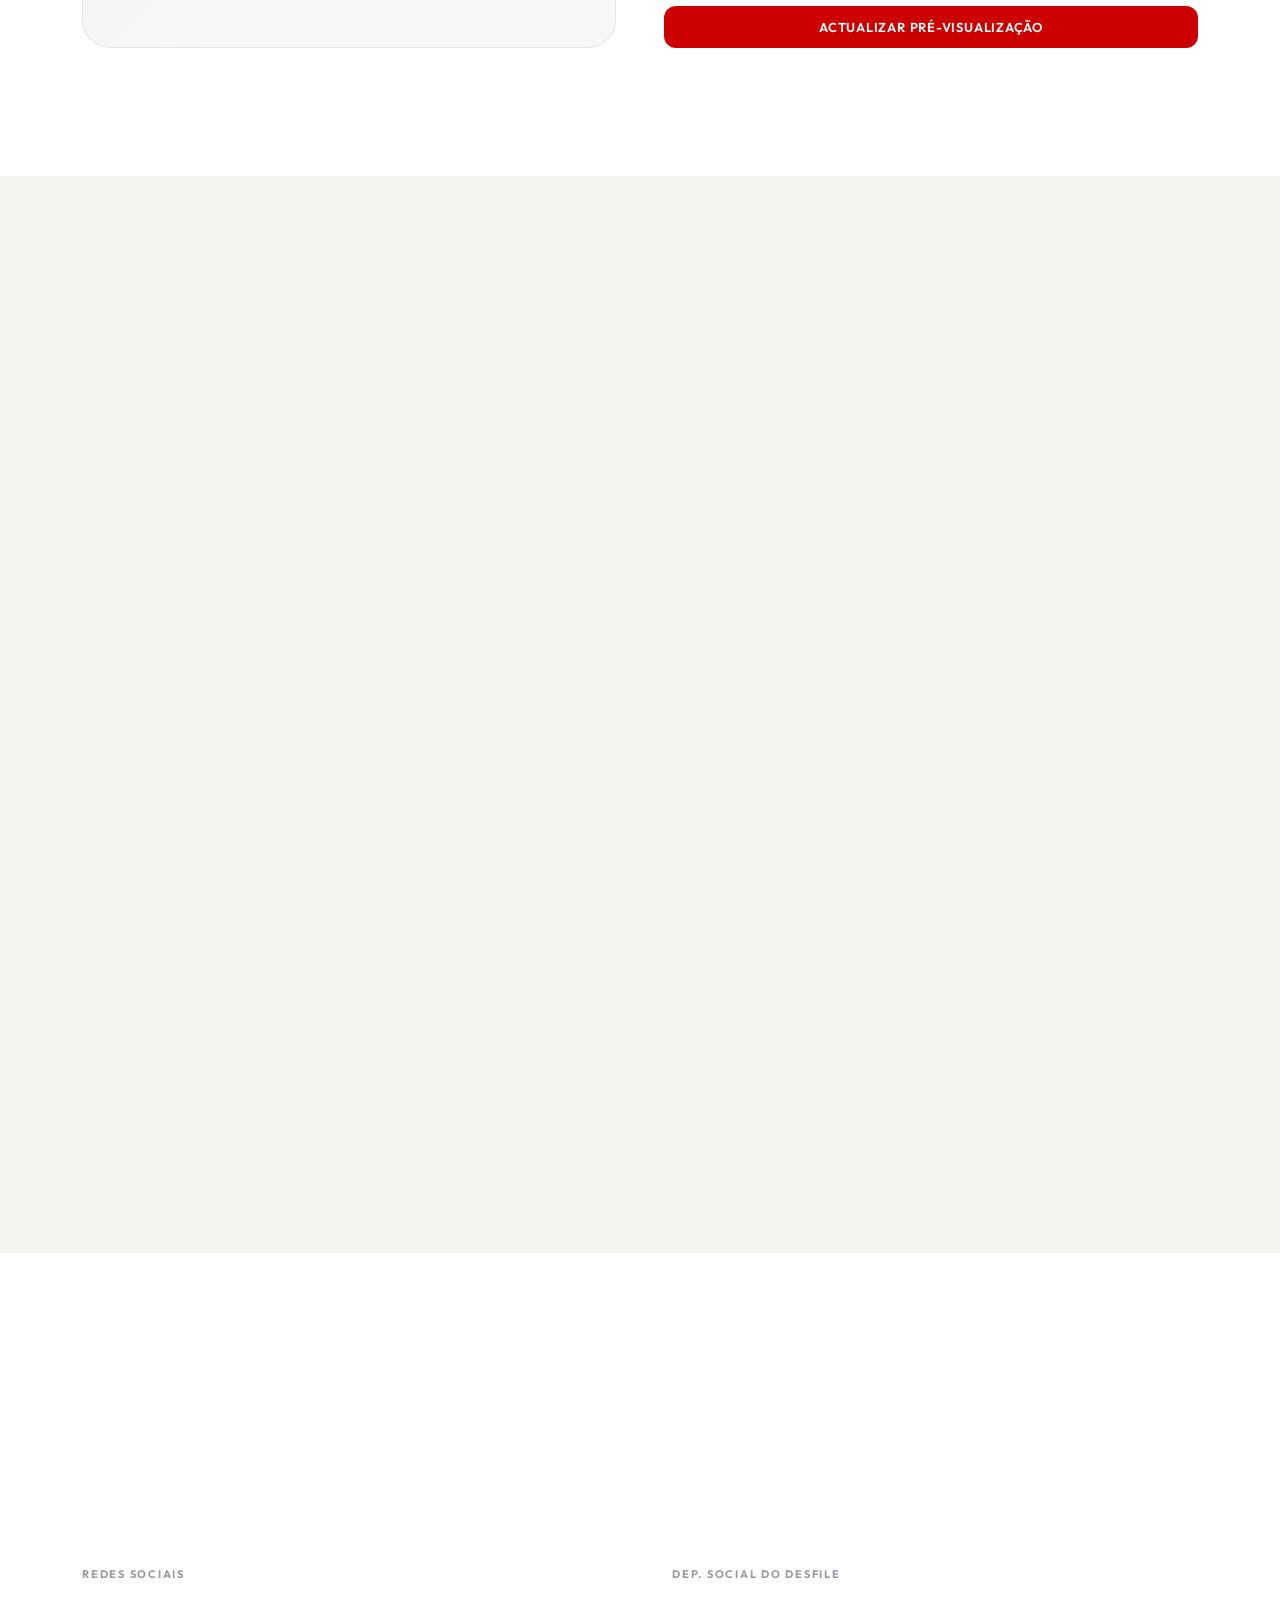
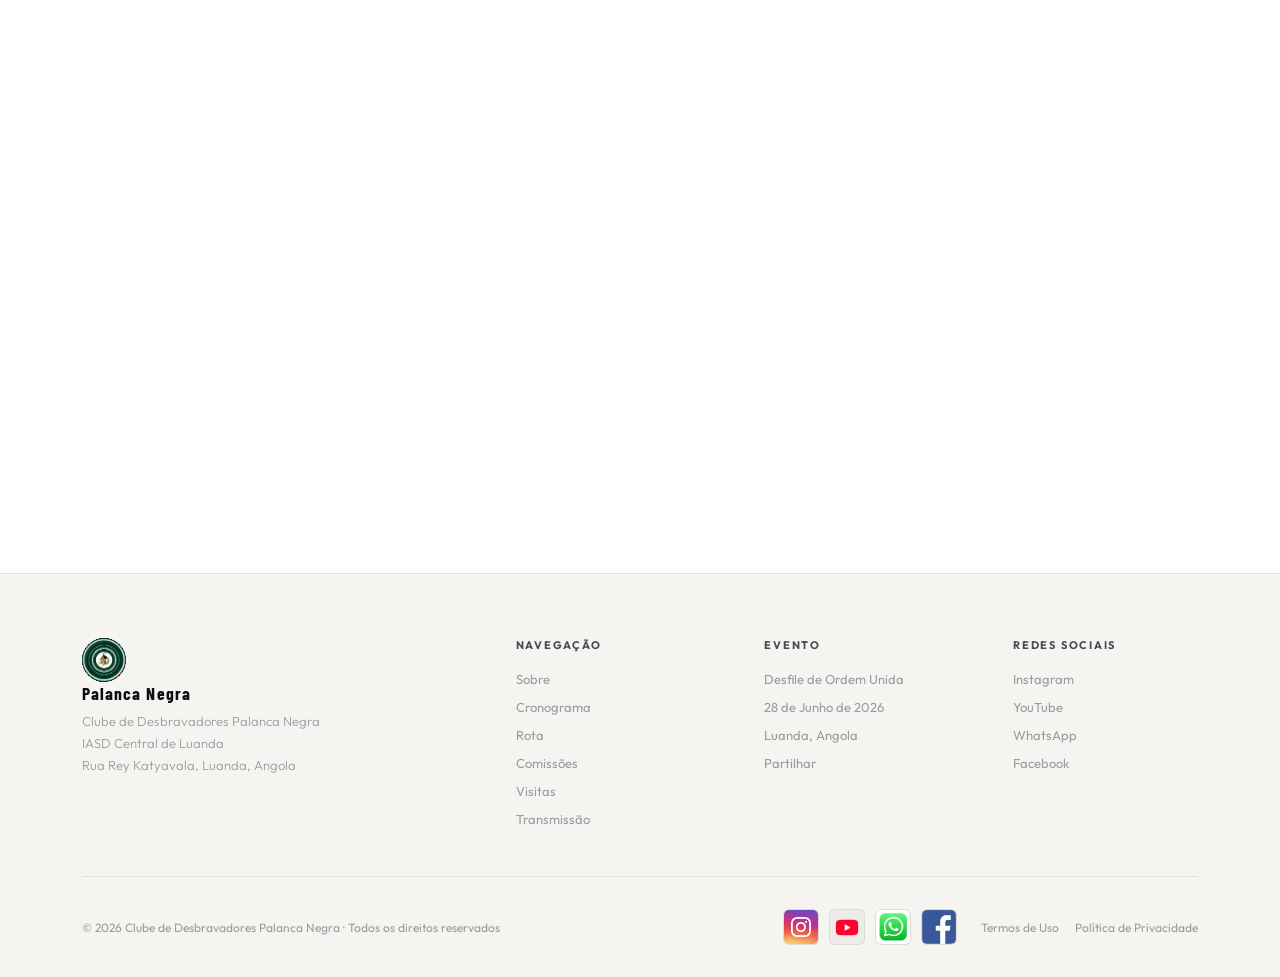
==== commit 5d4f2a41: "feat: add subtema to hero and whatsapp share templates - Update index.html to include the new subtem" ====
--- a/index.html
+++ b/index.html
@@ -43,7 +43,7 @@
 	  <div class="nav-inner">
 		<a href="#hero" class="nav-brand">
 		  <div class="nav-logo-img">
-			<!-- LOGO: substitui pelo caminho real da imagem -->
+			<!-- LOGO -->
 			<img
 			  src="assets/logo_pn2.jpg"
 			  alt="Palanca Negra"
@@ -157,9 +157,7 @@
 
 		  <p class="hero-subtitle" id="heroSubtitle">
 			Uma Verdade Desconhecida
-			<!-- SUBTEMA: adiciona em baixo quando for definido
-		<span style="display:block;font-size:0.75em;opacity:0.6;margin-top:4px">[Subtema aqui]</span>
-		-->
+			<span style="display:block;font-size:0.75em;opacity:0.6;margin-top:4px">Violência digital, Abuso sexual e Exploração de menores</span>
 		  </p>
 
 		  <div class="hero-meta" id="heroMeta">
@@ -459,19 +457,6 @@
 		<div class="timeline-wrap">
 		  <div class="timeline-rail"></div>
 
-		  <!--
-		═══════════════════════════════════════════
-		COMO ADICIONAR EVENTOS AO CRONOGRAMA:
-		Copia o bloco .tl-item abaixo e preenche:
-		- .tl-time: hora e AM/PM
-		- .tl-tag: categoria (Concentração / Desfile / Encerramento...)
-		  Para evento principal, adiciona class="tag-gold"
-		- h4: título do evento
-		- p: descrição
-		Para ponto de destaque (dot dourado), usa class="tl-dot gold-dot"
-		═══════════════════════════════════════════
-	  -->
-
 		  <div class="tl-item gs-fade">
 			<div class="tl-time">07:30<small>AM</small></div>
 			<div class="tl-dot"></div>
@@ -694,13 +679,6 @@
 		  </h2>
 		</div>
 
-		<!--
-	  ═══════════════════════════════════════════
-	  COMO ADICIONAR UM DEPARTAMENTO:
-	  1. Adiciona um botão .dept-btn com onclick="switchDept(this,'ID')"
-	  2. Adiciona um .dept-panel com o id="dept-ID"
-	  ═══════════════════════════════════════════
-	-->
 		<div class="dept-nav gs-fade">
 		  <button class="dept-btn active" onclick="switchDept(this, 'direcao')">
 			Direcção
@@ -726,14 +704,6 @@
 			<h3>Direcção do Clube</h3>
 		  </div>
 		  <div class="members-grid">
-			<!--
-		  ═══════════════════════════════════════════
-		  COMO ADICIONAR UM MEMBRO:
-		  Copia este bloco .member-card e:
-		  - Troca src="assets/img_temporary.jpg" pela foto real
-		  - Preenche [Nome Completo] e [Cargo]
-		  ═══════════════════════════════════════════
-		-->
 			<div class="member-card">
 			  <div class="member-photo">
 				<img
@@ -769,16 +739,6 @@
 				<div class="m-role">Directora Associada do Clube</div>
 			  </div>
 			</div>
-
-			<!--div class="member-card">
-		  <div class="member-photo">
-			<img src="assets/img_temporary.jpg" alt="Membro"/>
-		  </div>
-		  <div class="member-info">
-			<div class="m-name">[Nome Completo]</div>
-			<div class="m-role">Tesoureiro(a)</div>
-		  </div>
-		</div-->
 			<!-- ADICIONA MAIS MEMBROS AQUI -->
 		  </div>
 		</div>
@@ -1066,15 +1026,6 @@
 			>
 			  Para qualquer questão, dúvida ou emergência durante o evento:
 			</p>
-
-			<!--
-		  ═══════════════════════════════════════════
-		  COMO ADICIONAR RESPONSÁVEIS:
-		  Copia este .contact-card e:
-		  - Troca src="assets/img_temporary.jpg" pela foto real
-		  - Preenche [Nome], [Cargo] e número de telefone
-		  ═══════════════════════════════════════════
-		-->
 			<div class="contact-card">
 			  <div class="contact-avatar">
 				<img
@@ -1275,7 +1226,6 @@
 			  target="_blank"
 			  class="live-plat-btn"
 			>
-			  <!-- ÍCONE YOUTUBE: troca por <img src="assets/yt-icon.png"> quando tiveres -->
 			  <div
 				class="lp-icon lp-icon-youtube"
 				style="
@@ -1287,7 +1237,7 @@
 				  justify-content: center;
 				"
 			  >
-			  <img src="assets/youtube_logo.png">
+			  <img src="assets/youtube_logo.png" alt="youtube_logo">
 			  </div>
 			  Subscreve no YouTube
 			</a>
@@ -1308,7 +1258,7 @@
 				  font-size: 14px;
 				"
 			  >
-			  <img src="assets/instagram_logo.jpg">
+			  <img src="assets/instagram_logo.jpg" alt="instagram_logo">
 			  </div>
 			  Segue no Instagram
 			</a>
@@ -1329,7 +1279,7 @@
 				  font-weight: 700;
 				"
 			  >
-			  <img src="assets/facebook_logo.png">
+			  <img src="assets/facebook_logo.png" alt="facebook_logo">
 			  </div>
 			  Segue no Facebook
 			</a>
@@ -1359,10 +1309,9 @@
 		  Ex: https://www.youtube.com/watch?v=abc123 → VIDEO_ID = abc123
 		-->
 			<iframe
-			  src="https://www.youtube.com/embed/VIDEO_ID_YOUTUBE?autoplay=1&rel=0"
+			  src="https://www.youtube.com/embed/uWTlTd0l8sU?autoplay=0&rel=0"
 			  allow="
 				accelerometer;
-				autoplay;
 				clipboard-write;
 				encrypted-media;
 				gyroscope;
@@ -1439,21 +1388,6 @@
 			  Abrir no Facebook
 			</a>
 		  </div>
-
-		  <!--
-		NOTA SOBRE RTMP/TRANSMISSÃO INTEGRADA:
-		Para transmissão RTMP directamente no site (sem depender de YouTube/Instagram),
-		podes usar o servidor de streaming Nginx-RTMP + Video.js HLS player.
-		Precisa de um servidor próprio. O bloco embed abaixo serve para isso:
-
-		<video id="liveRtmpPlayer" class="video-js" controls autoplay muted>
-		  <source src="https://SEU_SERVIDOR/hls/live.m3u8" type="application/x-mpegURL"/>
-		</video>
-		<link href="https://cdnjs.cloudflare.com/ajax/libs/video.js/8.6.0/video-js.min.css" rel="stylesheet"/>
-		<script src="https://cdnjs.cloudflare.com/ajax/libs/video.js/8.6.0/video.min.js"></script>
-
-		Para eventos pequenos sem servidor, YouTube Live (gratuito) é a melhor opção.
-	  -->
 		</div>
 	  </div>
 	</section>
@@ -1487,24 +1421,15 @@
 			  Redes Sociais
 			</p>
 			<div class="social-grid gs-fade">
-			  <!--
-			═══════════════════════════════════════════
-			ÍCONES DAS REDES SOCIAIS:
-			Substitui o .si-letter por <img src="assets/icon-instagram.png" style="width:100%;height:100%;object-fit:cover">
-			quando tiveres os ícones/logos das plataformas
-			═══════════════════════════════════════════
-		  -->
-
 			  <a
 				href="https://instagram.com/10bravadores_palancanegra"
 				target="_blank"
 				class="social-card"
 			  >
 				<div class="social-icon si-instagram">
-				  <!-- TROCAR: <img src="assets/icon-instagram.png" alt="Instagram"> -->
 				  <img
 					src="assets/instagram_logo.jpg"
-					style="width: 100%; height: 100%; object-fit: cover"
+					style="width: 100%; height: 100%; object-fit: cover" alt="instagram_logo"
 				  />
 				</div>
 				<div class="social-info">
@@ -1519,8 +1444,7 @@
 				class="social-card"
 			  >
 				<div class="social-icon si-youtube">
-				  <!-- TROCAR: <img src="assets/icon-youtube.png" alt="YouTube"> -->
-				  <img
+				  <img alt="youtube_logo"
 					src="assets/youtube_logo.png"
 					style="width: 100%; height: 100%; object-fit: cover"
 				  />
@@ -1537,9 +1461,8 @@
 				class="social-card"
 			  >
 				<div class="social-icon si-whatsapp">
-				  <!-- TROCAR: <img src="assets/icon-whatsapp.png" alt="WhatsApp"> -->
 				  <img
-					src="assets/whatsapp_logo.jpg"
+					src="assets/whatsapp_logo.jpg" alt="whatsapp_logo"
 					style="width: 100%; height: 100%; object-fit: cover"
 				  />
 				</div>
@@ -1555,9 +1478,8 @@
 				class="social-card"
 			  >
 				<div class="social-icon si-facebook">
-				  <!-- TROCAR: <img src="assets/icon-facebook.png" alt="Facebook"> -->
 				  <img
-					src="assets/facebook_logo.png"
+					src="assets/facebook_logo.png" alt="facebook_logo"
 					style="width: 100%; height: 100%; object-fit: cover"
 				  />
 				</div>
@@ -1724,11 +1646,11 @@
 				</a>
 			  </div>
 			  <div style="display:flex; gap:1rem;">
-				<a href="#termos" style="font-size:12px; color:var(--text-muted); transition:color var(--t-fast);"
+				<a href="#termos" onfocus="true" onblur="true" style="font-size:12px; color:var(--text-muted); transition:color var(--t-fast);"
 				   onmouseover="this.style.color='var(--gold)'" onmouseout="this.style.color='var(--text-muted)'">
 				  Termos de Uso
 				</a>
-				<a href="#privacidade" style="font-size:12px; color:var(--text-muted); transition:color var(--t-fast);"
+				<a href="#privacidade"  onfocus="true" onblur="true" style="font-size:12px; color:var(--text-muted); transition:color var(--t-fast);"
 				   onmouseover="this.style.color='var(--gold)'" onmouseout="this.style.color='var(--text-muted)'">
 				  Política de Privacidade
 				</a>
@@ -1743,11 +1665,11 @@
 
 	<script src="script.js"></script>
 	<!-- ════ MODAL: TERMOS DE USO ════ -->
-<div id="termos" style="
+<div id="termos" style=" 
   display:none; position:fixed; inset:0; z-index:2000;
   background:rgba(0,0,0,0.7); backdrop-filter:blur(8px);
   align-items:center; justify-content:center; padding:var(--s4);
-" onclick="if(event.target===this)this.style.display='none'">
+" onclick="if(event.target===this)this.style.display='none'" onkeyup="" onkeydown="">
   <div style="
     background:var(--bg-elevated); border:1px solid var(--border);
     border-radius:var(--r-xl); padding:var(--s5); max-width:640px;
@@ -1796,7 +1718,7 @@
   display:none; position:fixed; inset:0; z-index:2000;
   background:rgba(0,0,0,0.7); backdrop-filter:blur(8px);
   align-items:center; justify-content:center; padding:var(--s4);
-" onclick="if(event.target===this)this.style.display='none'">
+" onclick="if(event.target===this)this.style.display='none'" onkeydown="" onkeyup="">
   <div style="
     background:var(--bg-elevated); border:1px solid var(--border);
     border-radius:var(--r-xl); padding:var(--s5); max-width:640px;
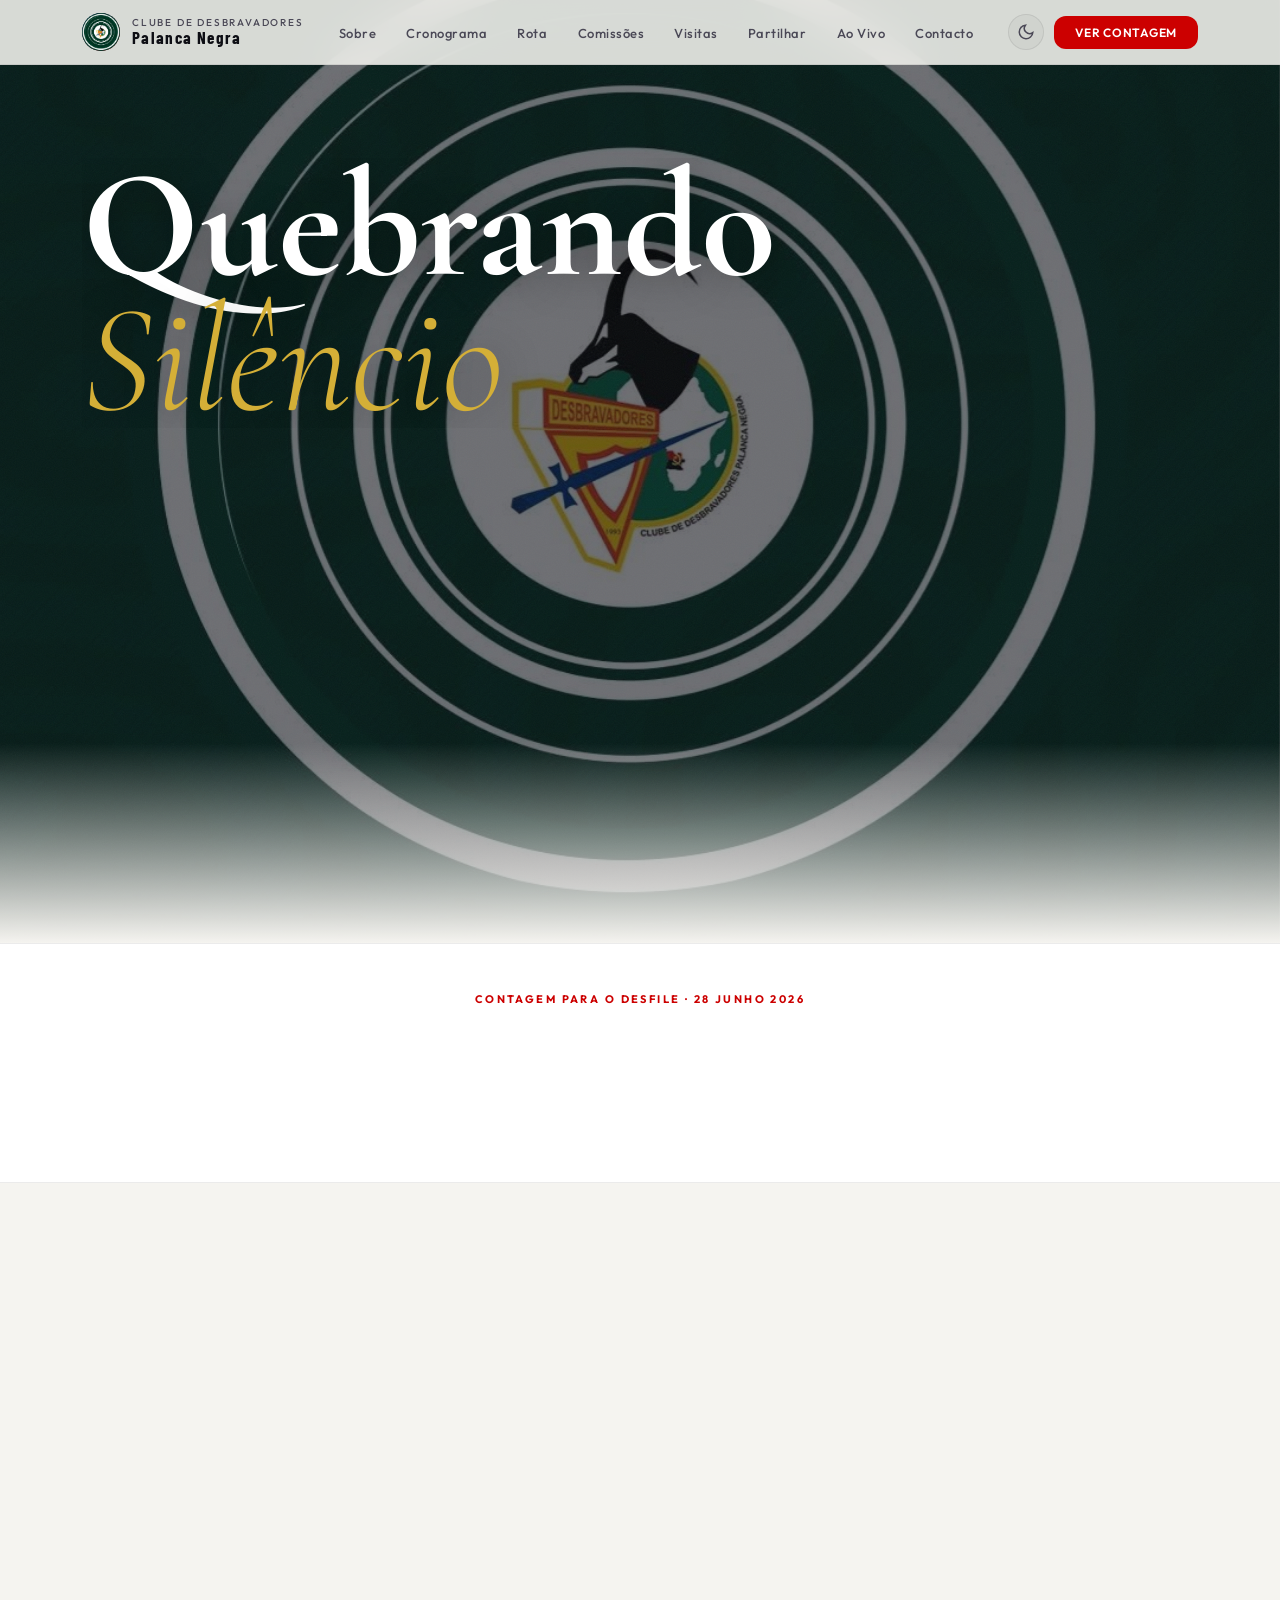
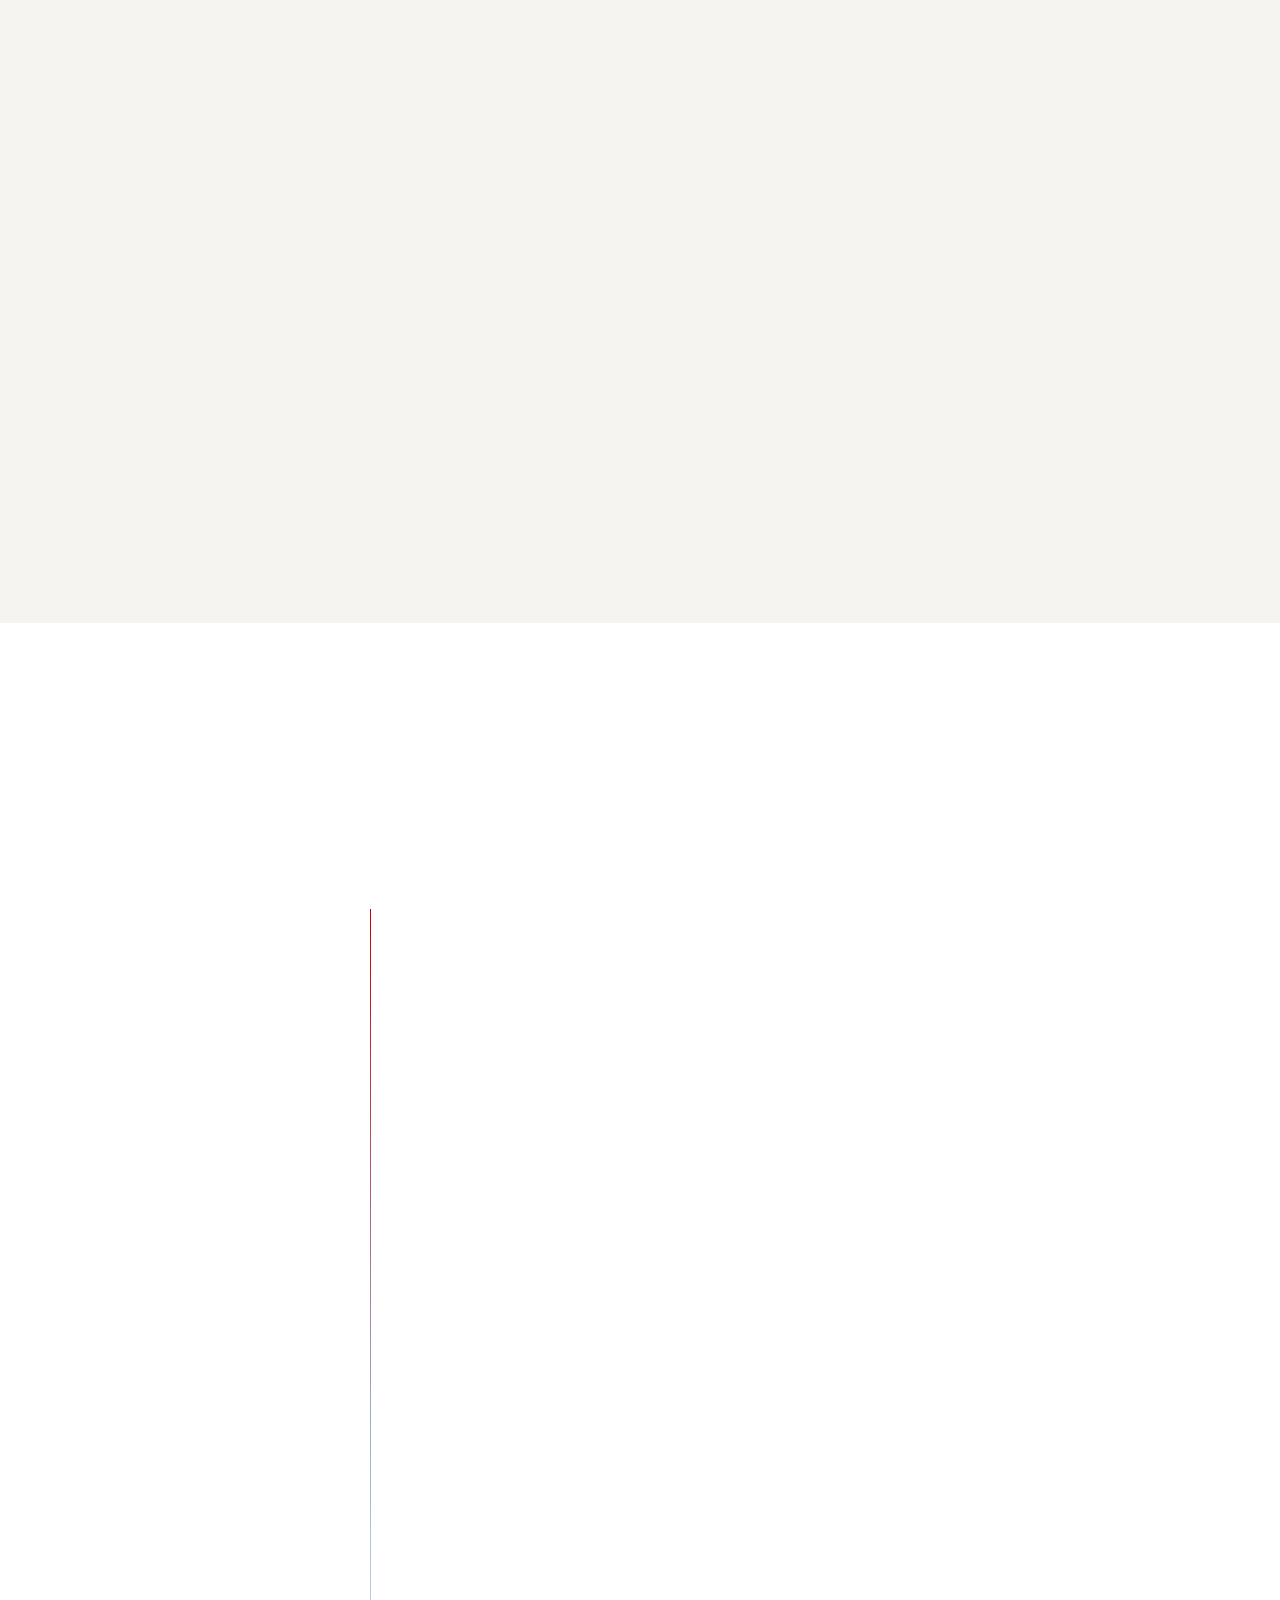
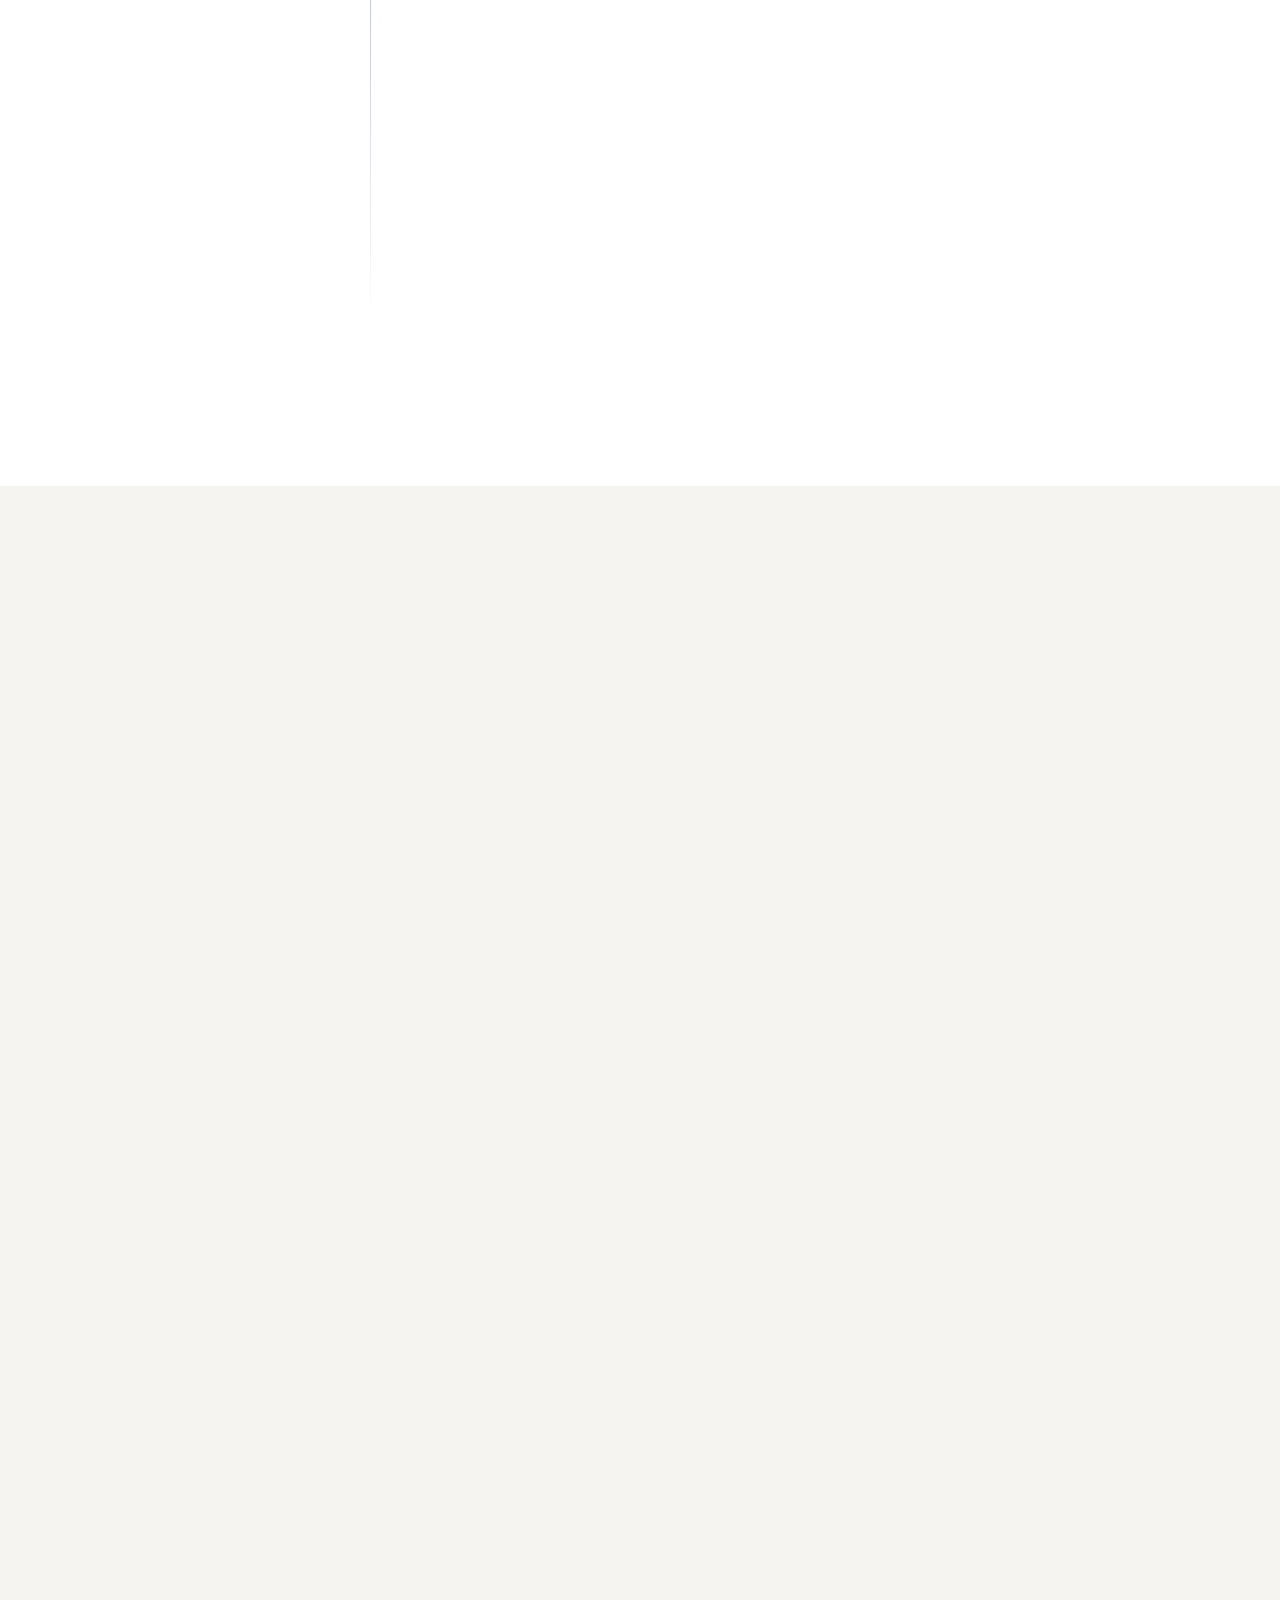
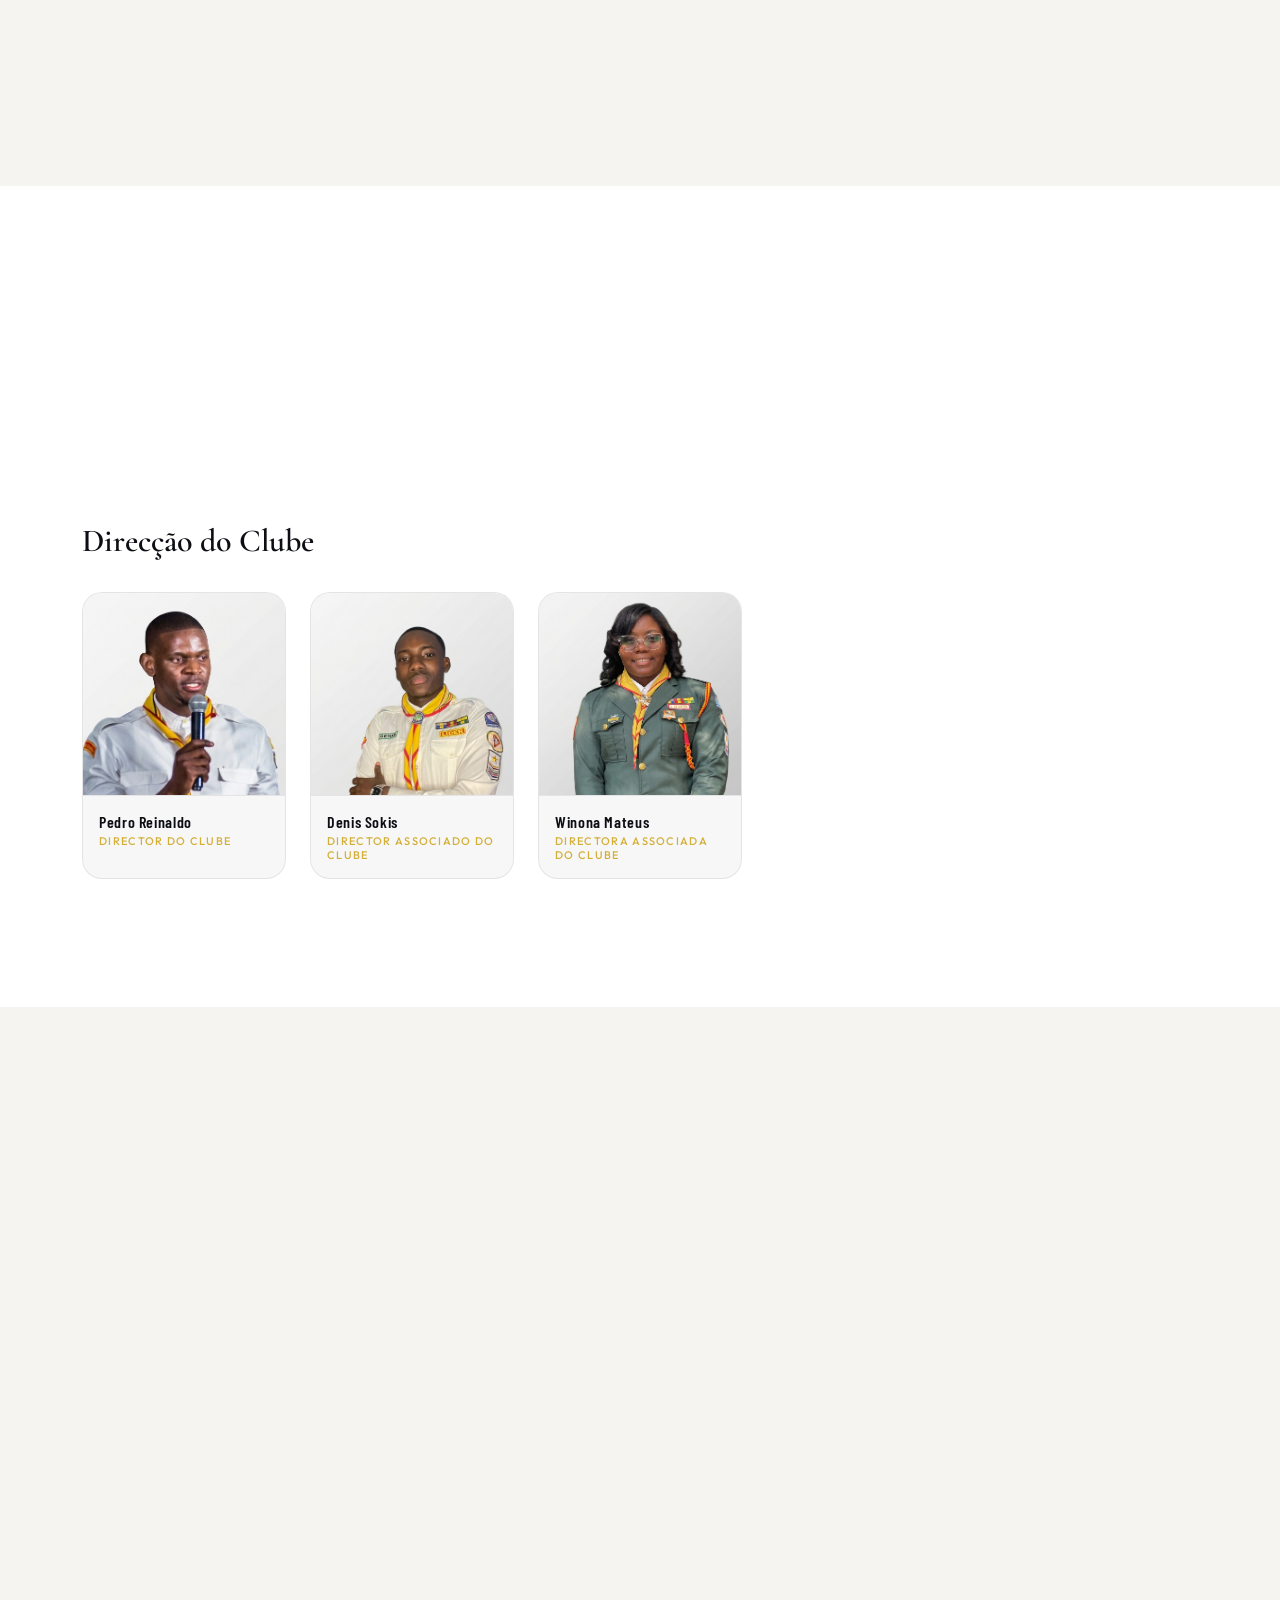
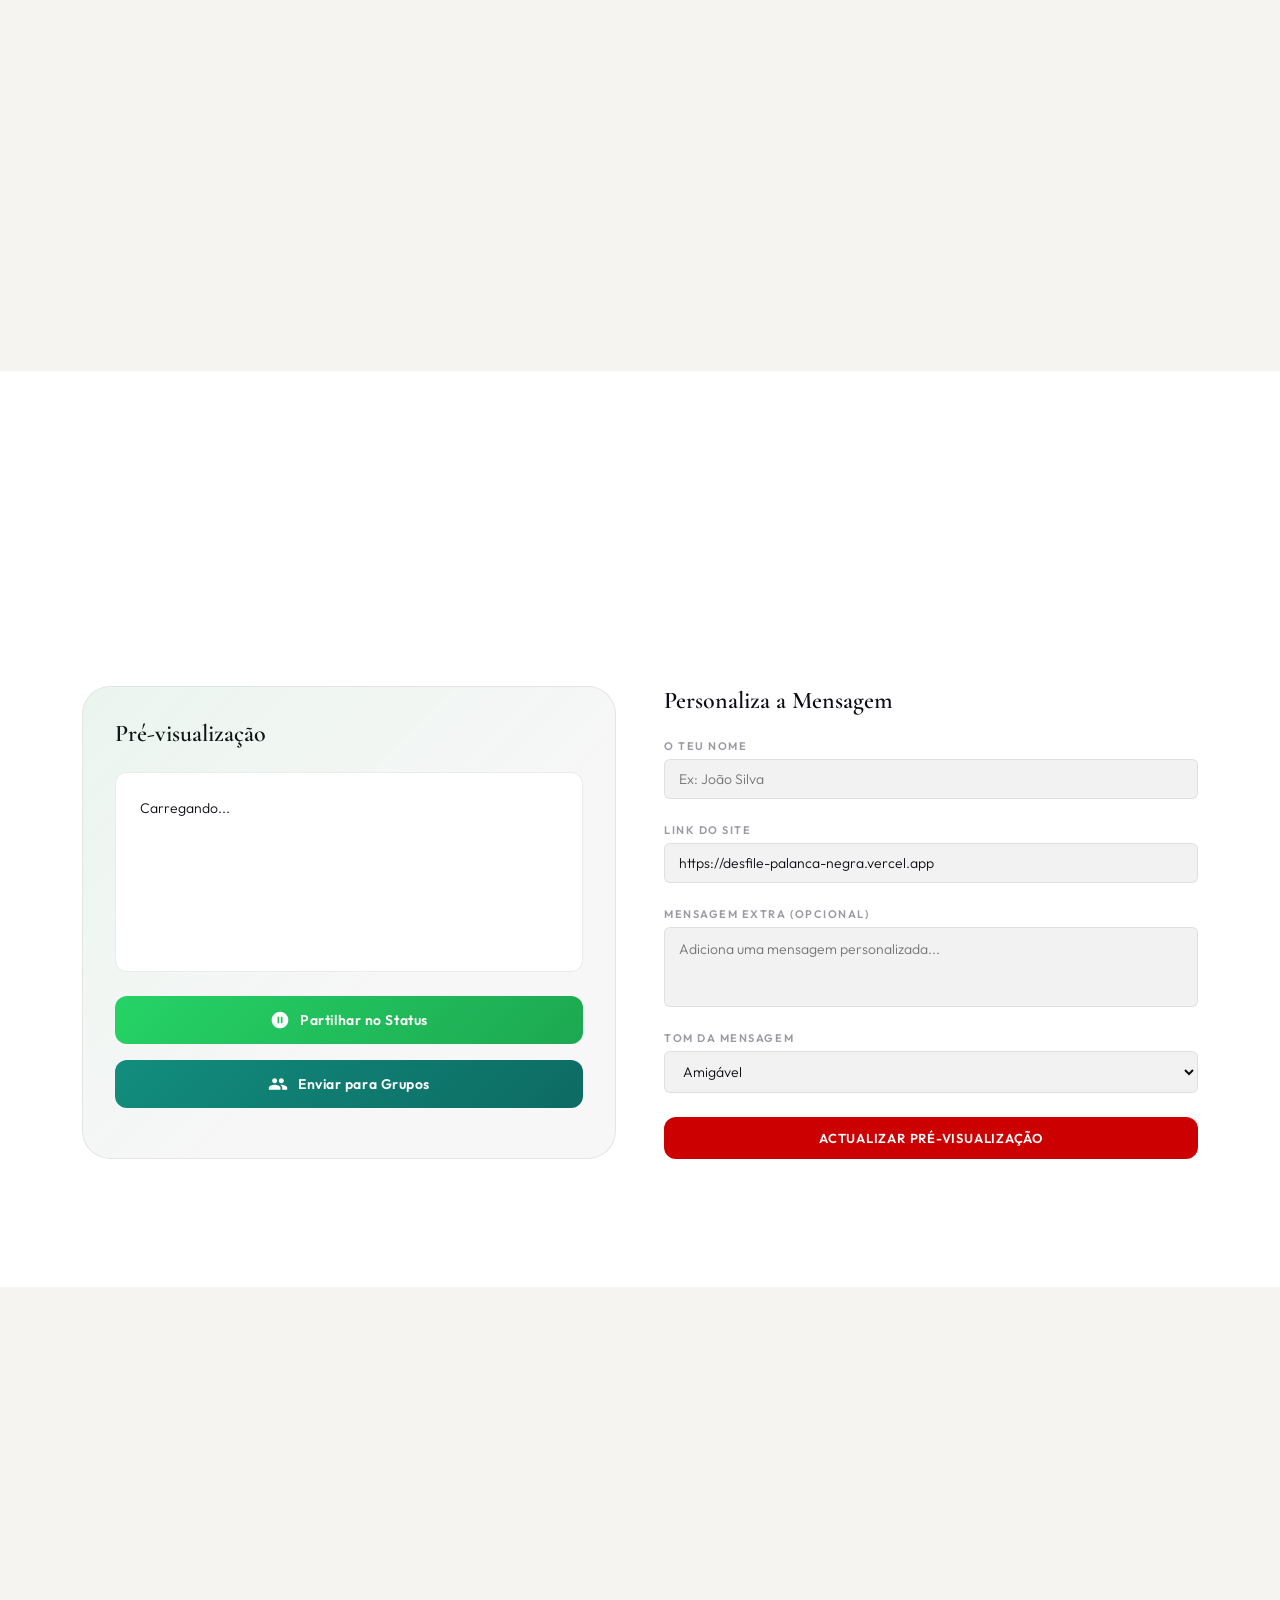
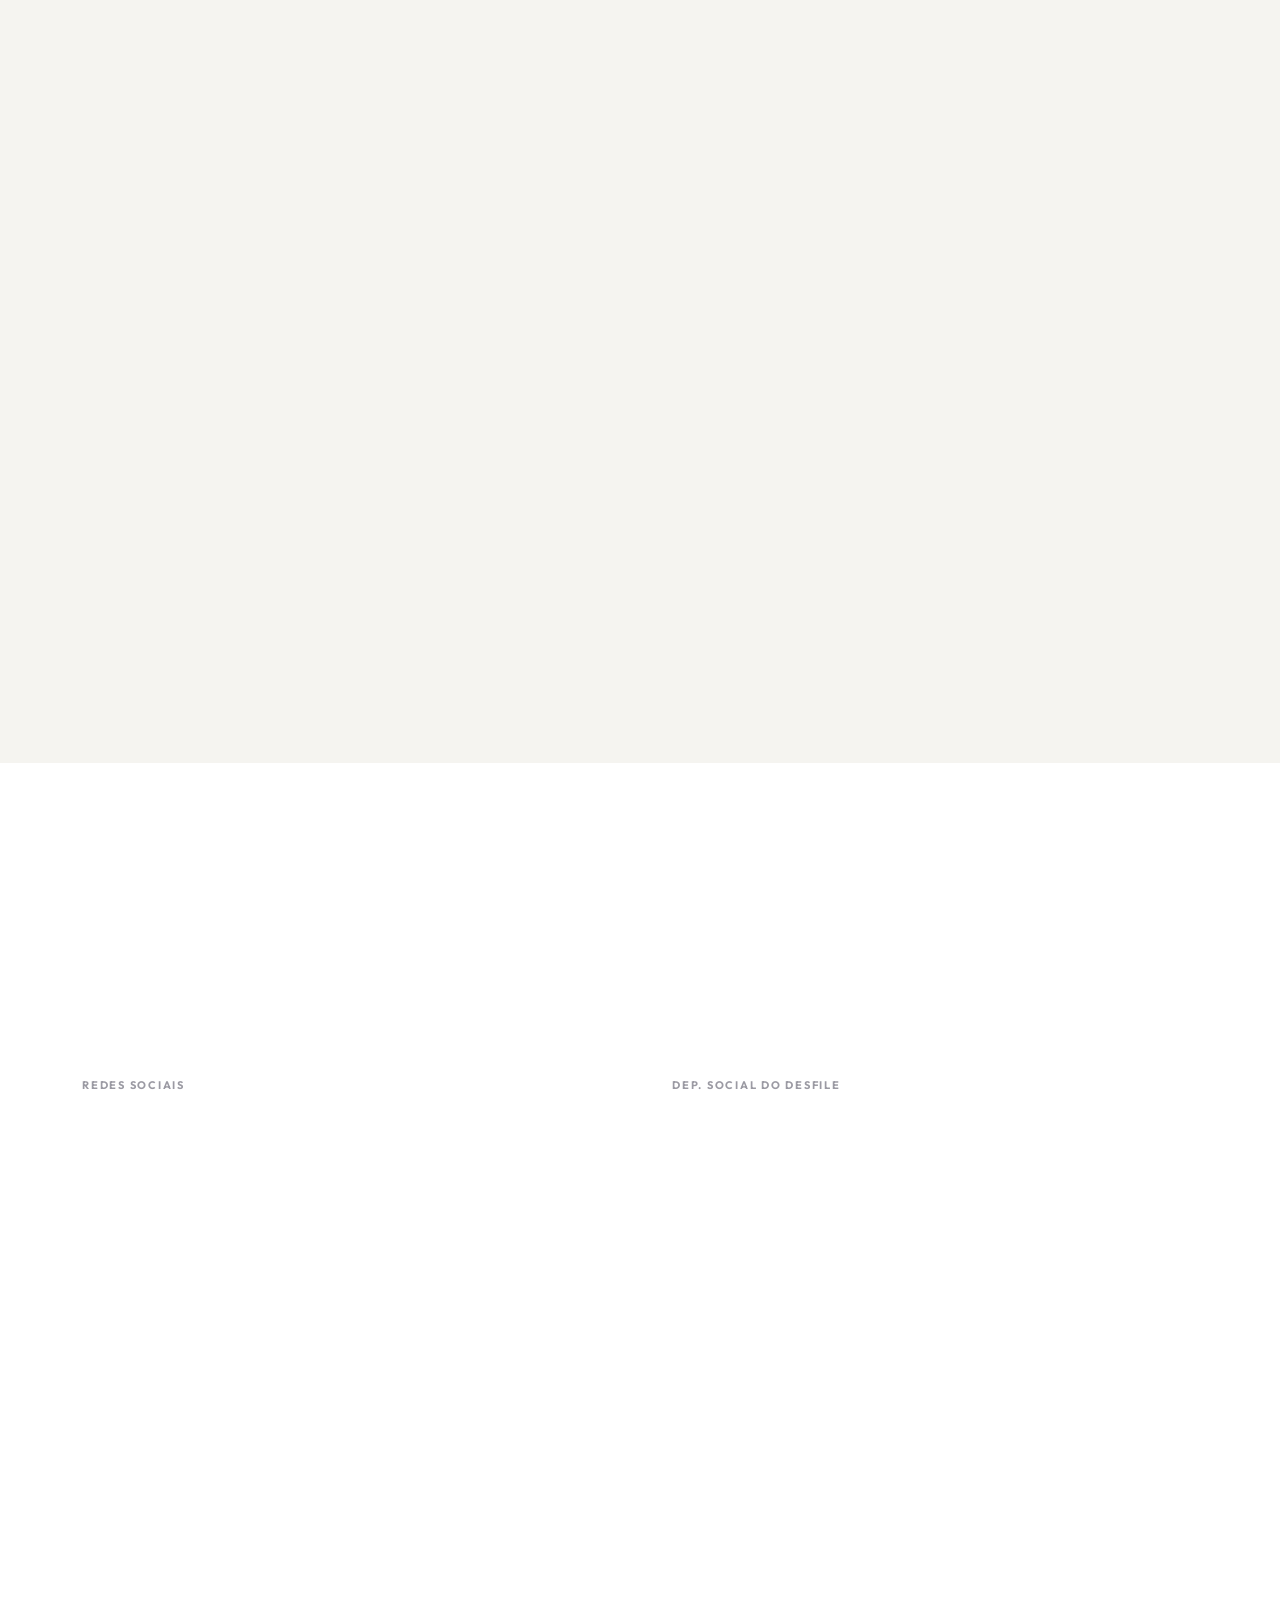
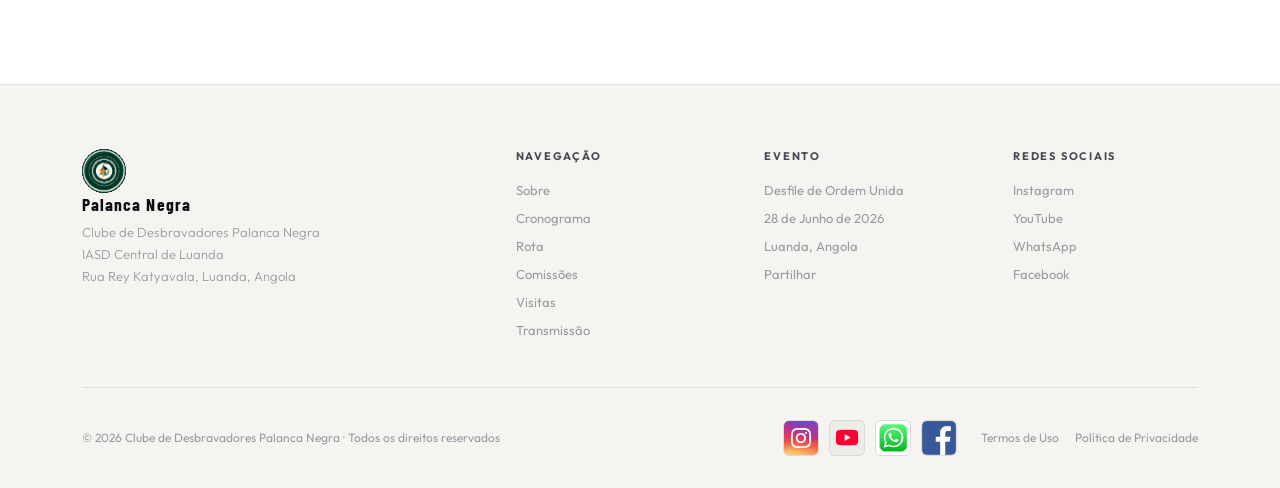
==== commit ae6c7421: "feat: add real-time tracking control and improve mobile layout - Add control.html and update logic t" ====
--- a/index.html
+++ b/index.html
@@ -499,49 +499,9 @@
 			<div class="tl-time">TBC<small></small></div>
 			<div class="tl-dot"></div>
 			<div class="tl-body">
-			  <span class="tl-tag">Rota</span>
-			  <h4>Passagem pela Avenida de Portugal</h4>
-			  <p>Horário a confirmar. Acompanha as actualizações nas redes sociais.</p>
-			</div>
-		  </div>
-		  
-		  <div class="tl-item gs-fade">
-			<div class="tl-time">TBC<small></small></div>
-			<div class="tl-dot"></div>
-			<div class="tl-body">
-			  <span class="tl-tag">Rota</span>
-			  <h4>Passagem pela Rua Amílcar Cabral</h4>
-			  <p>Horário a confirmar.</p>
-			</div>
-		  </div>
-
-		  <div class="tl-item gs-fade">
-			<div class="tl-time">TBC<small></small></div>
-			<div class="tl-dot"></div>
-			<div class="tl-body">
-			  <span class="tl-tag">Rota</span>
-			  <h4>Passagem pela Rua da Missão</h4>
-			  <p>Horário a confirmar.</p>
-			</div>
-		  </div>
-
-		  <div class="tl-item gs-fade">
-			<div class="tl-time">TBC<small></small></div>
-			<div class="tl-dot"></div>
-			<div class="tl-body">
-			  <span class="tl-tag">Rota</span>
-			  <h4>Passagem pela Avenida Comandante Valódia</h4>
-			  <p>Horário a confirmar.</p>
-			</div>
-		  </div>
-
-		  <div class="tl-item gs-fade">
-			<div class="tl-time">TBC<small></small></div>
-			<div class="tl-dot"></div>
-			<div class="tl-body">
-			  <span class="tl-tag">Rota</span>
-			  <h4>Passagem pela Alameda Ho Chi Minh</h4>
-			  <p>Horário a confirmar.</p>
+			  <span class="tl-tag">Percurso</span>
+			  <h4>Desfile em Movimento</h4>
+			  <p>O desfile percorre as ruas de Luanda — consulta a secção <a href="#rota" style="color:var(--gold);text-decoration:underline">Rota</a> para o itinerário completo e segue a localização em tempo real abaixo.</p>
 			</div>
 		  </div>
 		  
@@ -665,6 +625,25 @@
 			<span class="rs-val">≈45</span>
 			<div class="rs-lbl">Min estimados</div>
 		  </div>
+		</div>
+
+		<!-- LOCALIZAÇÃO EM TEMPO REAL -->
+		<div class="gs-fade" id="liveLocationBox" style="
+		margin-top:var(--s3); background:var(--bg-elevated); border:1px solid var(--border);
+		border-radius:var(--r-xl); padding:var(--s4); text-align:center;
+		position:relative; overflow:hidden;
+		">
+		<div style="position:absolute;inset:0;background:radial-gradient(ellipse 60% 40% at 50% 0%, rgba(212,175,55,0.08), transparent);"></div>
+		<div style="position:relative;z-index:1">
+			<div style="display:flex;align-items:center;justify-content:center;gap:8px;margin-bottom:8px">
+			<span style="width:8px;height:8px;border-radius:50%;background:var(--gold);animation:pulse-badge 2s infinite"></span>
+			<p style="font-size:10px;font-weight:700;letter-spacing:0.2em;text-transform:uppercase;color:var(--gold)">Em Tempo Real</p>
+			</div>
+			<p style="font-family:var(--f-display);font-size:1.4rem;font-weight:600;color:var(--text-primary);margin-bottom:4px" id="liveLocationLabel">
+			Desfile ainda não iniciado
+			</p>
+			<p style="font-size:12px;color:var(--text-muted)" id="liveLocationTime"></p>
+		</div>
 		</div>
 	  </div>
 	</section>
--- a/style.css
+++ b/style.css
@@ -1129,3 +1129,143 @@
   transform: scale(1.01); /* leve zoom para eliminar bordas fantasmas */
 }
 
+/* ═══════════════════════════════════════════════
+   MOBILE FIXES — telas pequenas (<480px)
+═══════════════════════════════════════════════ */
+@media (max-width: 480px) {
+  /* Hero: reduzir tamanho mínimo do título */
+  .hero-h1 {
+    font-size: clamp(2.6rem, 14vw, 5rem);
+    line-height: 0.95;
+  }
+
+  .hero-content {
+    padding: 100px var(--s4) var(--s6);
+  }
+
+  .hero-eyebrow {
+    font-size: 9px;
+    letter-spacing: 0.18em;
+  }
+
+  .hero-subtitle {
+    font-size: 0.85rem;
+    letter-spacing: 0.12em;
+    line-height: 1.5;
+  }
+
+  .hero-meta-pill {
+    font-size: 11px;
+    padding: 6px 12px;
+  }
+
+  /* Countdown rings: 2x2 grid em vez de linha */
+  .cd-strip {
+    display: grid;
+    grid-template-columns: repeat(2, 1fr);
+    gap: var(--s3);
+    justify-content: center;
+  }
+  .cd-sep-v { display: none; }
+  .cd-ring { width: 80px; height: 80px; margin: 0 auto; }
+  .cd-ring svg { width: 80px; height: 80px; }
+  .cd-num { font-size: 1.6rem; }
+
+  /* Hero countdown: 2x2 também */
+  .hero-countdown {
+    flex-wrap: wrap;
+    justify-content: center;
+    gap: var(--s2);
+  }
+  .hcd-sep { display: none; }
+  .hcd-item { width: calc(50% - 8px); }
+  .hcd-num { font-size: clamp(2rem, 10vw, 3rem); }
+
+  /* Timeline: comprime ainda mais */
+  .tl-item {
+    grid-template-columns: 52px 14px 1fr;
+    gap: 0 10px;
+    margin-bottom: 28px;
+  }
+  .timeline-rail { left: 58px; }
+  .tl-time { font-size: 0.85rem; }
+  .tl-time small { font-size: 8px; }
+  .tl-body { padding: var(--s2); }
+  .tl-body h4 { font-size: 0.95rem; }
+  .tl-body p { font-size: 0.82rem; }
+
+  /* Map menor em telas pequenas */
+  #map { height: 360px; }
+
+  /* Live timer e countdown da transmissão */
+  .live-timer {
+    gap: var(--s2);
+    padding: var(--s2) var(--s3);
+    flex-wrap: wrap;
+    justify-content: center;
+  }
+  .live-locked { padding: var(--s5) var(--s3); }
+  .live-locked h3 { font-size: 1.5rem; }
+
+  /* Footer bottom: stack vertical e centra */
+  .footer-bottom {
+    flex-direction: column;
+    align-items: flex-start;
+    gap: var(--s3);
+  }
+  .footer-bottom > div {
+    flex-direction: column !important;
+    align-items: flex-start !important;
+    gap: var(--s2) !important;
+    width: 100%;
+  }
+
+  /* Modais: ajustar padding em telas pequenas */
+  #termos > div, #privacidade > div {
+    padding: var(--s3) !important;
+    max-height: 85vh;
+  }
+
+  /* Section titles menores */
+  .section-title { font-size: clamp(1.8rem, 9vw, 2.5rem); }
+
+  /* Dept buttons: scroll horizontal em vez de wrap apertado */
+  .dept-nav {
+    flex-wrap: nowrap;
+    overflow-x: auto;
+    -webkit-overflow-scrolling: touch;
+    padding-bottom: 4px;
+    scrollbar-width: none;
+  }
+  .dept-nav::-webkit-scrollbar { display: none; }
+  .dept-btn { flex-shrink: 0; }
+}
+
+/* ═══════════════════════════════════════════════
+   MOBILE FIXES — telas muito pequenas (<360px)
+═══════════════════════════════════════════════ */
+@media (max-width: 360px) {
+  .hero-h1 { font-size: 2.2rem; }
+  .members-grid { grid-template-columns: 1fr; }
+  .hcd-item { width: 100%; }
+  .cd-strip { grid-template-columns: 1fr; }
+}
+
+/* ═══════════════════════════════════════════════
+   TOUCH IMPROVEMENTS
+═══════════════════════════════════════════════ */
+@media (hover: none) {
+  /* Remove hover transforms em touch devices, mantém apenas active */
+  .member-card:hover,
+  .route-step:hover,
+  .social-card:hover,
+  .resp-card:hover {
+    transform: none;
+  }
+  .member-card:active {
+    transform: scale(0.98);
+  }
+  .dept-btn, .btn, .live-plat-btn, .wa-btn {
+    min-height: 44px; /* área de toque mínima recomendada */
+  }
+}
